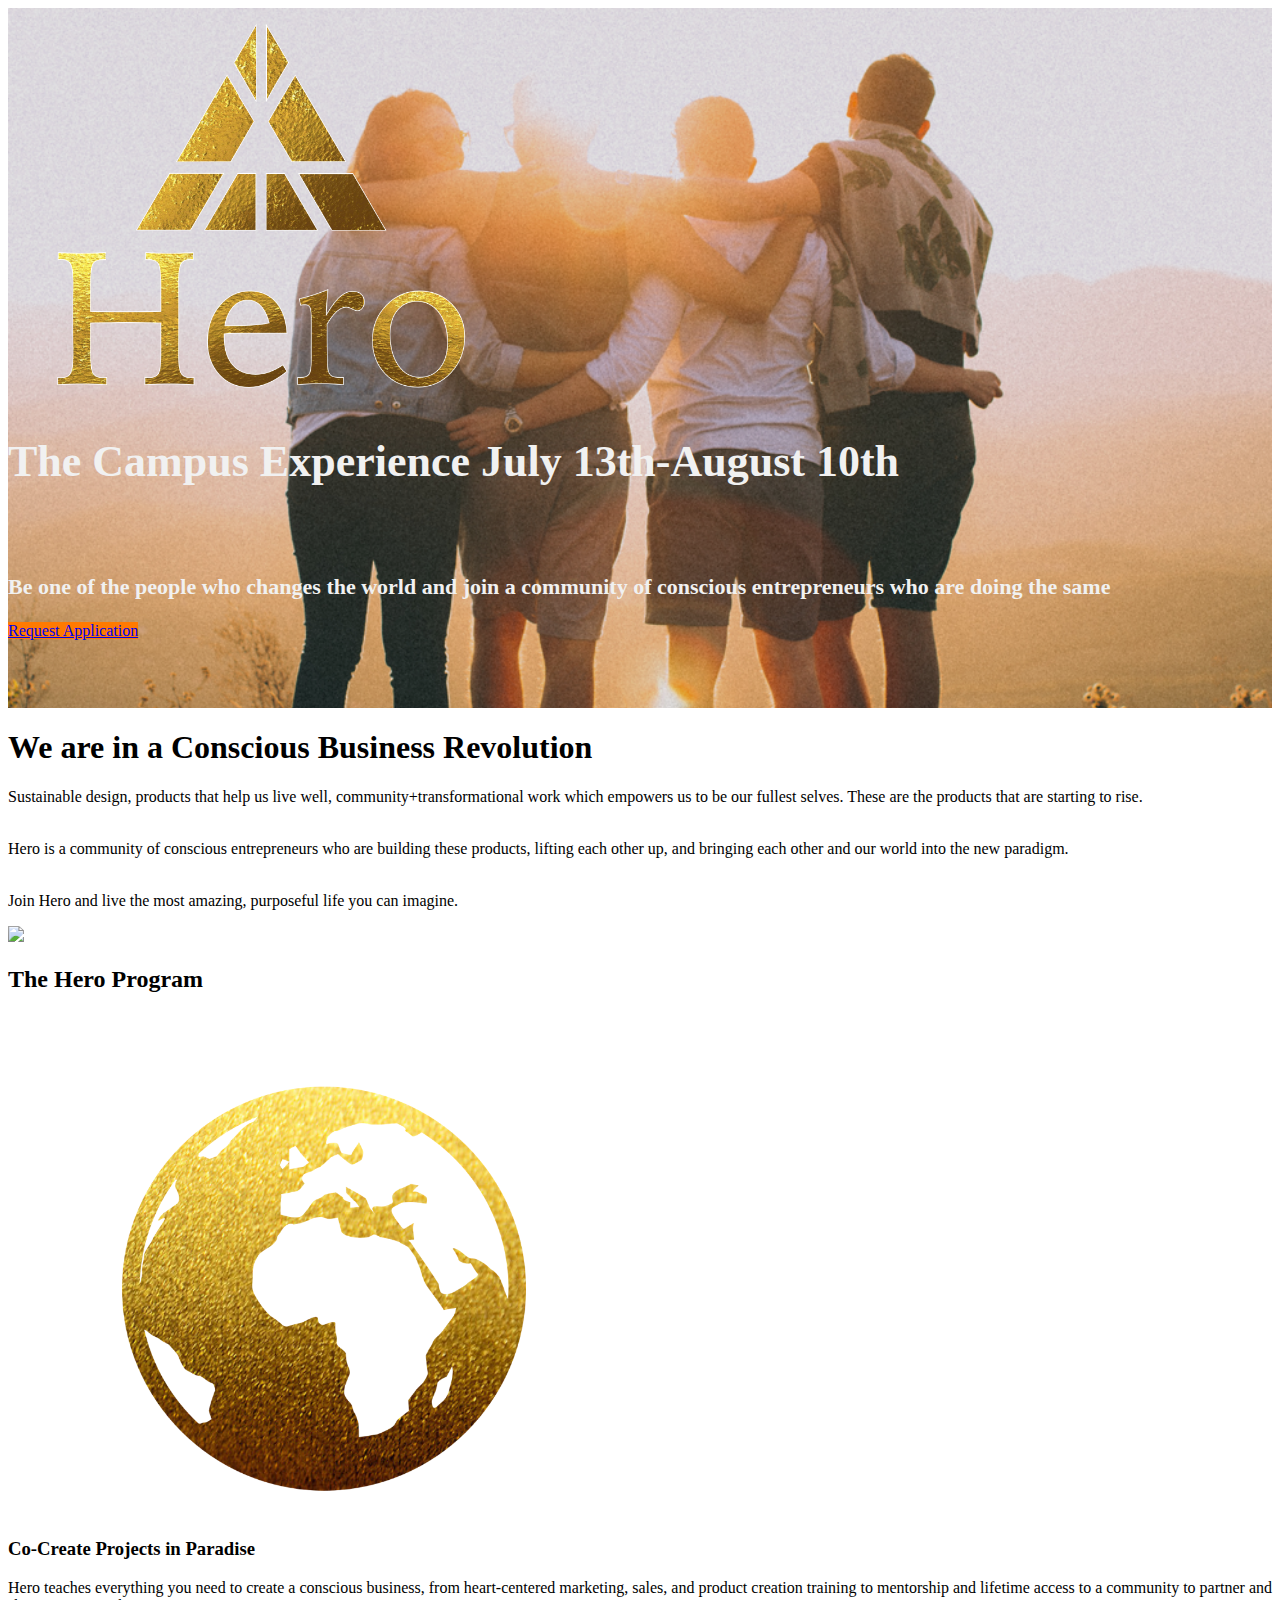
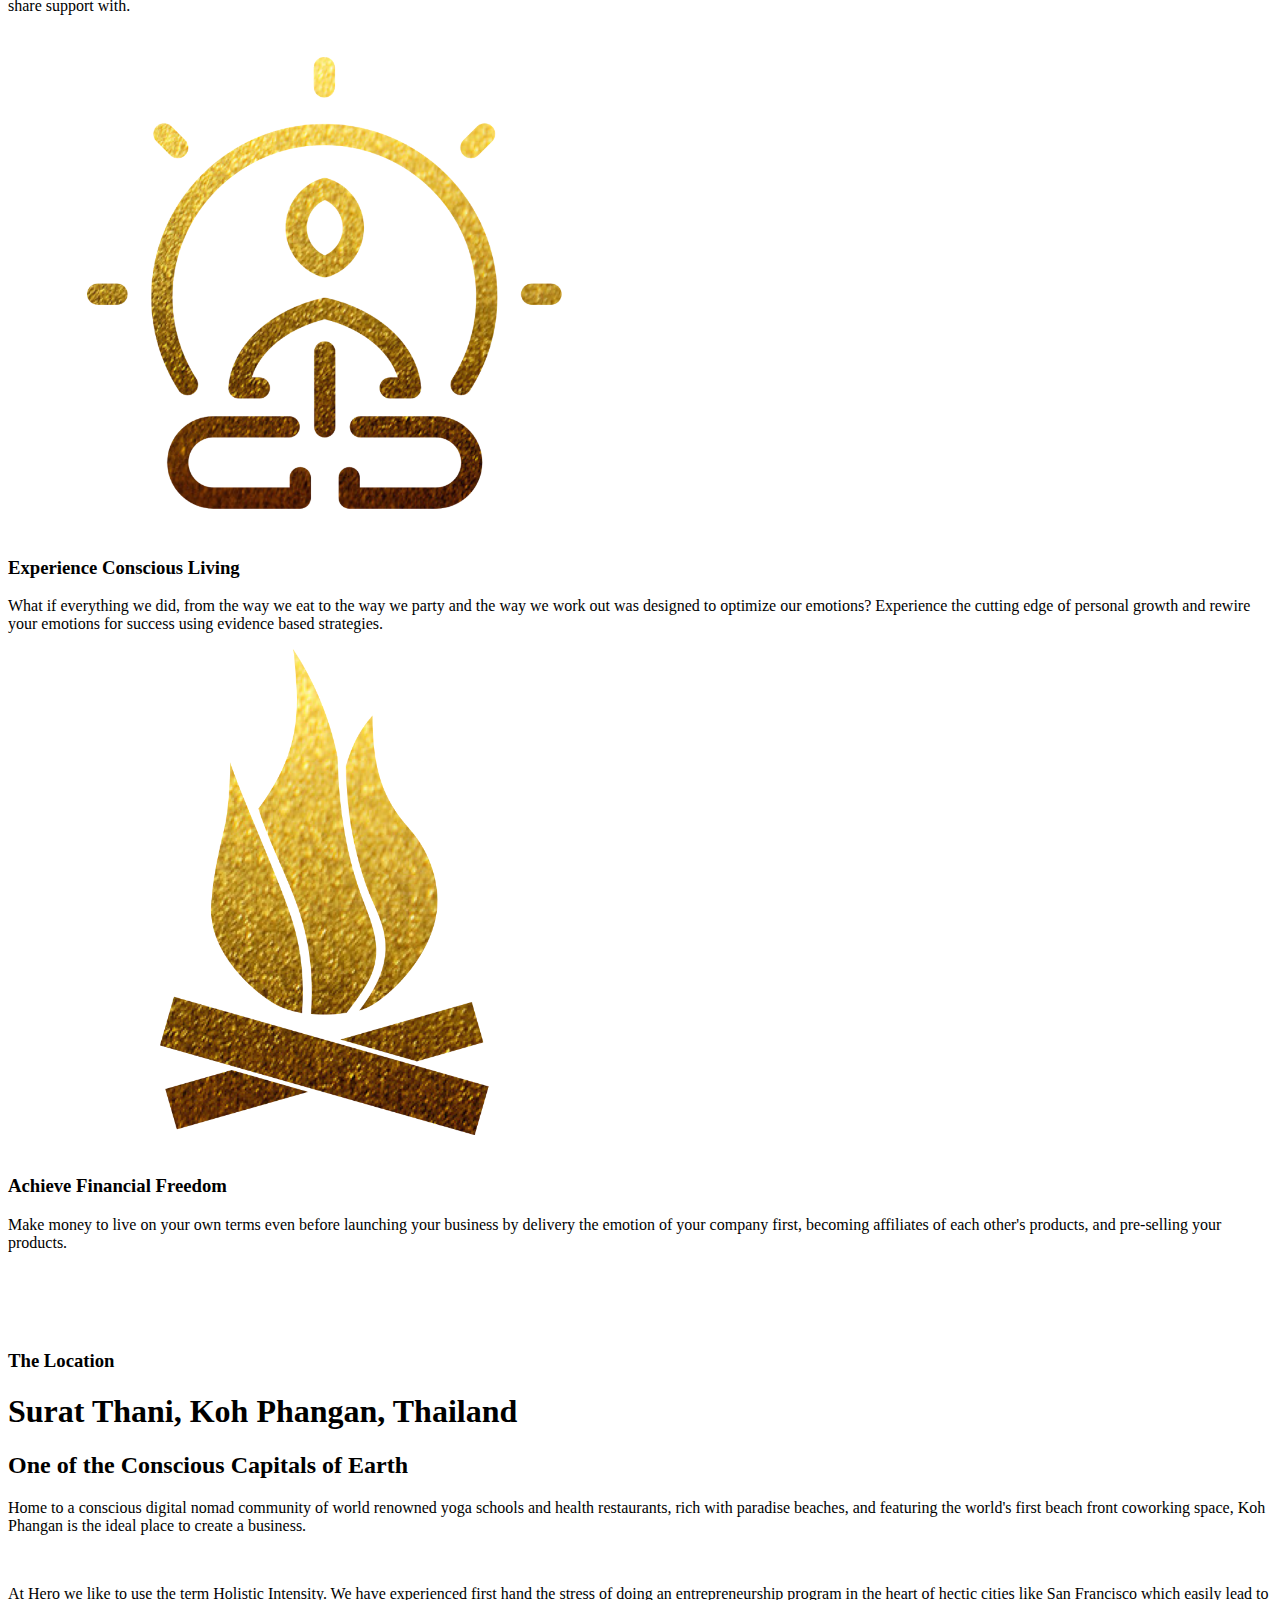
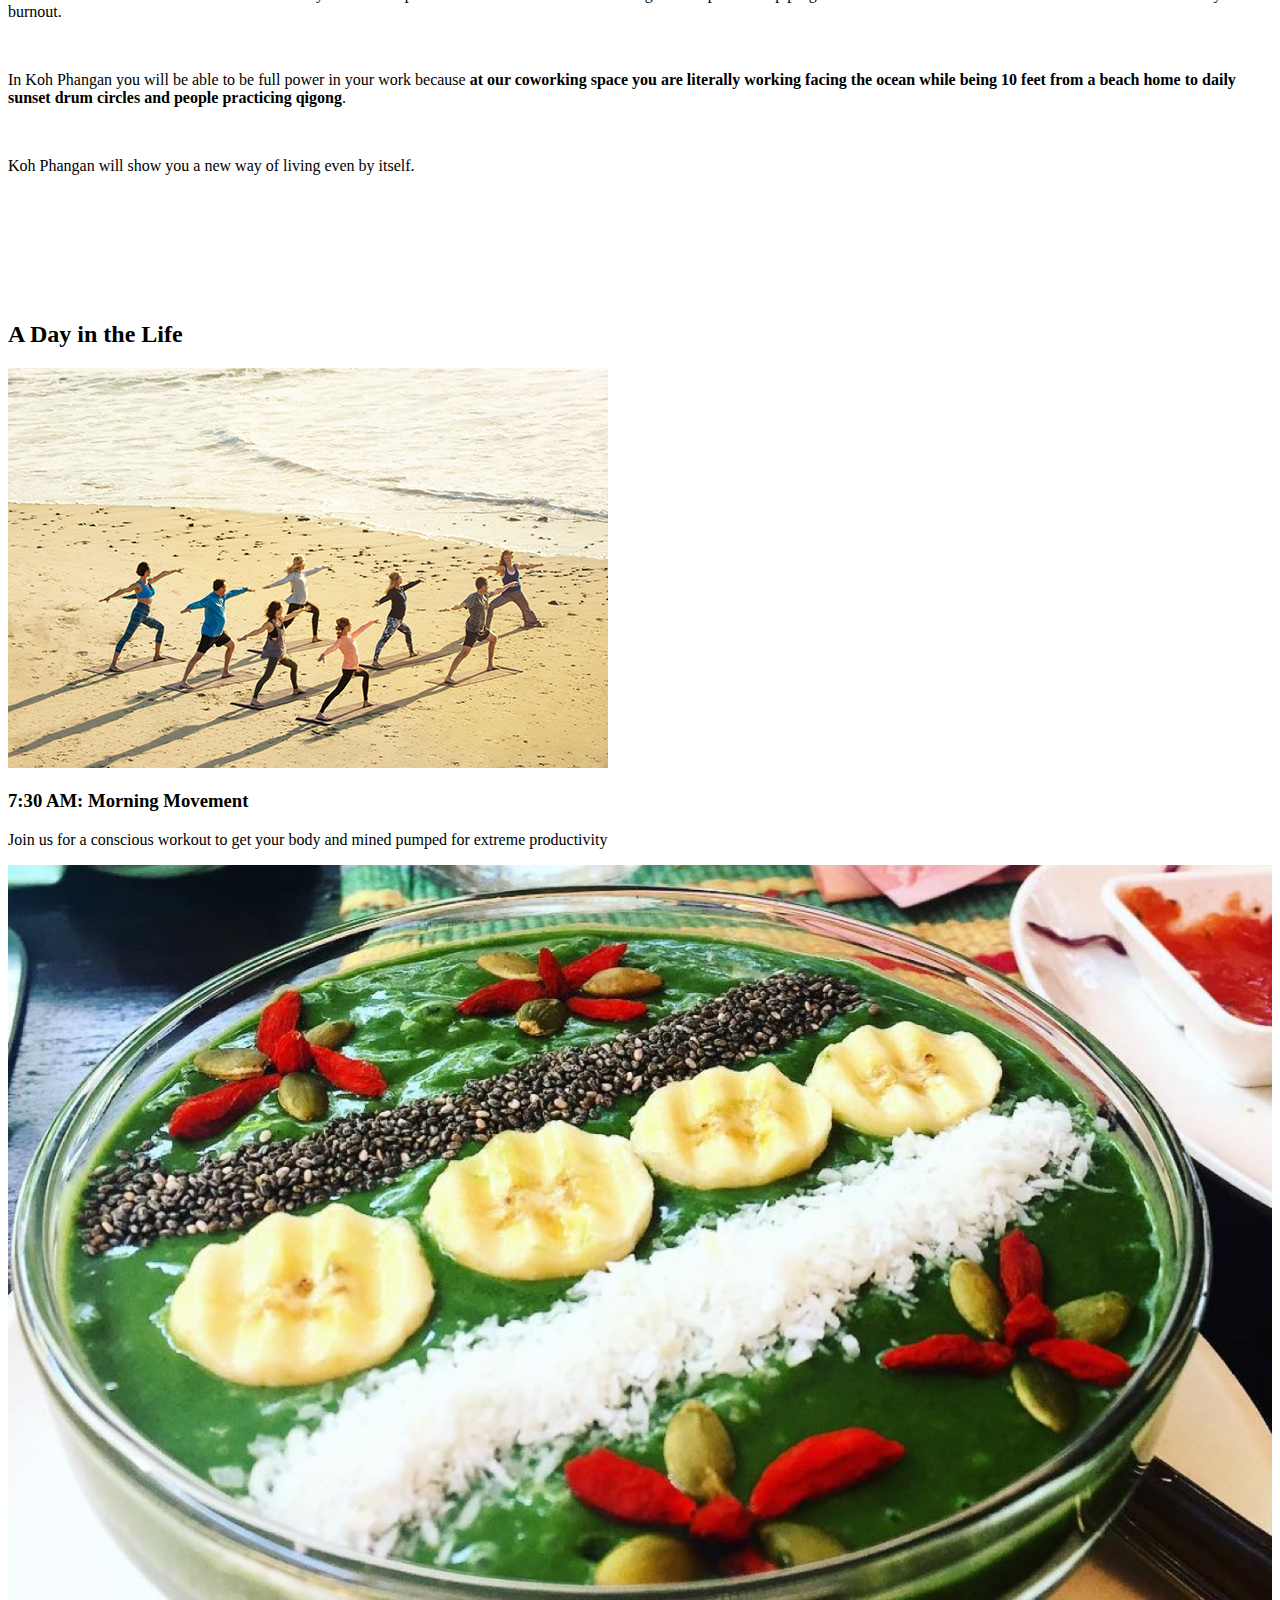
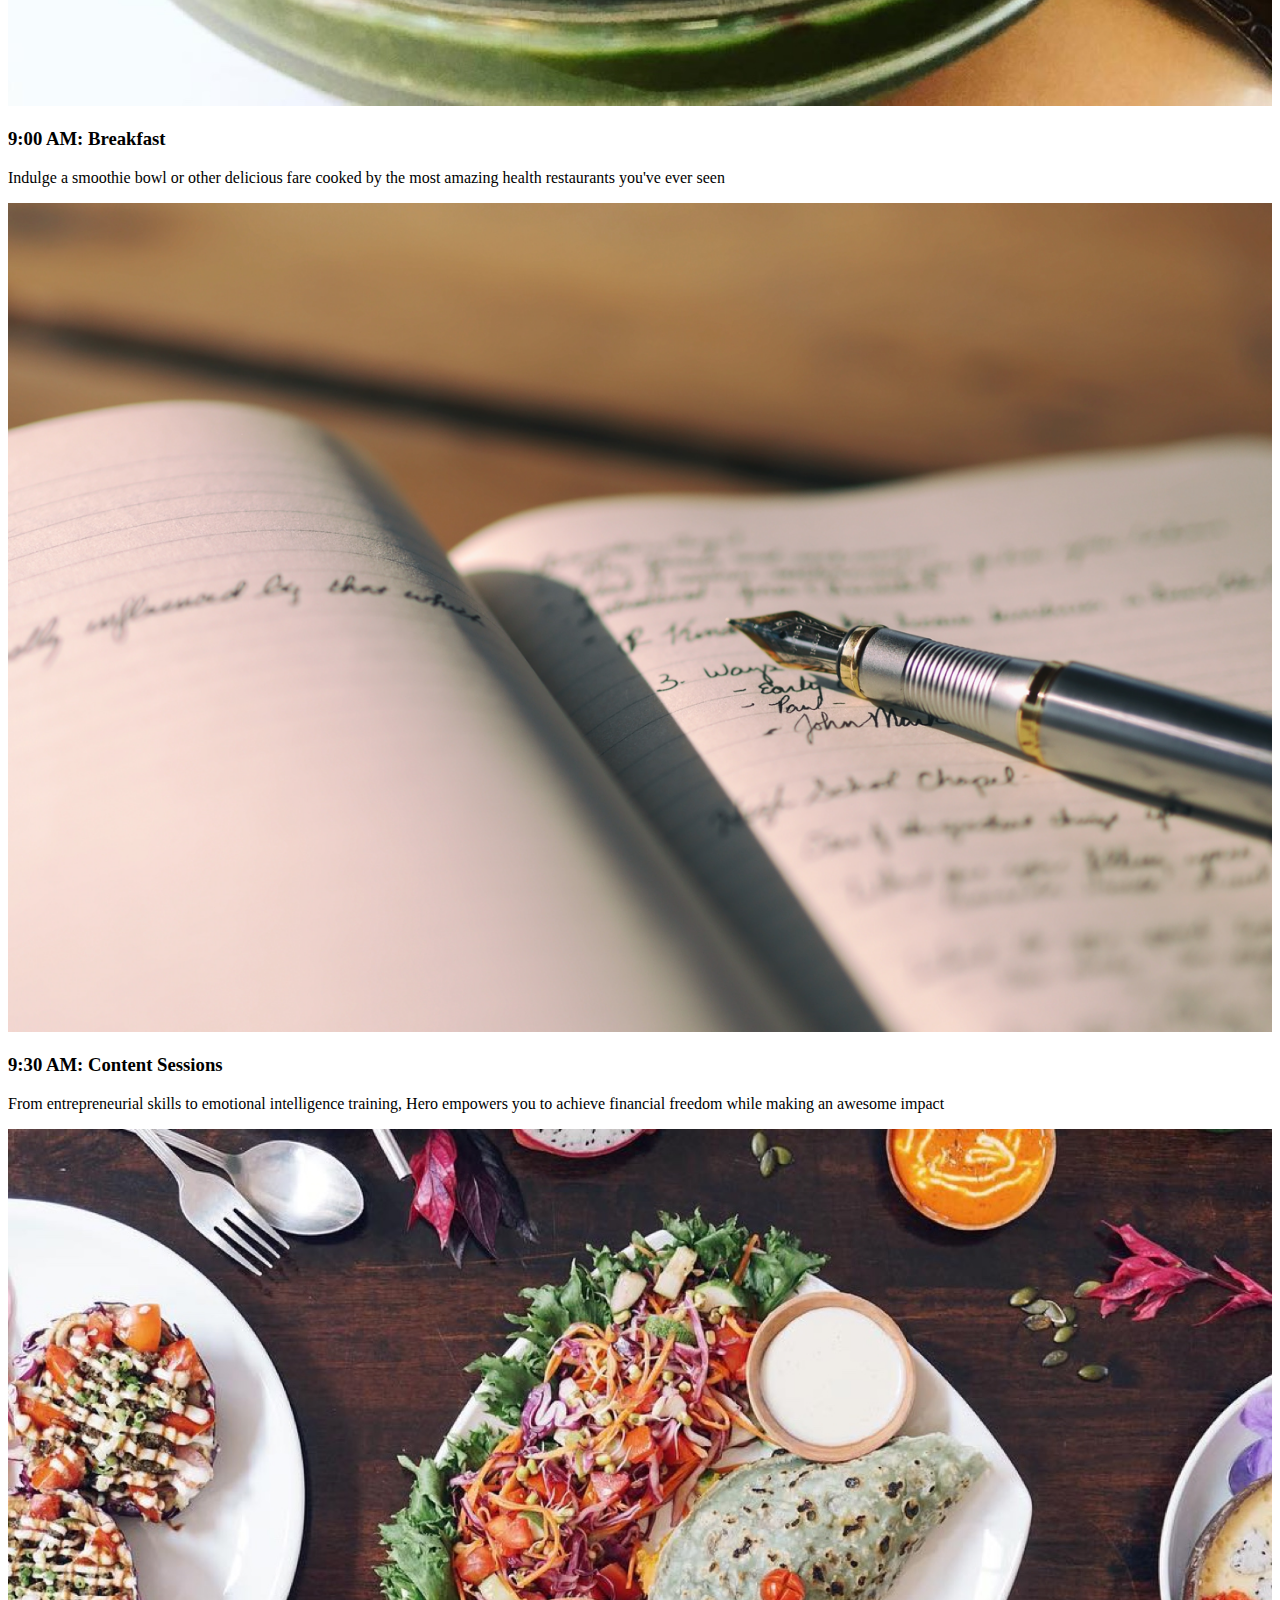
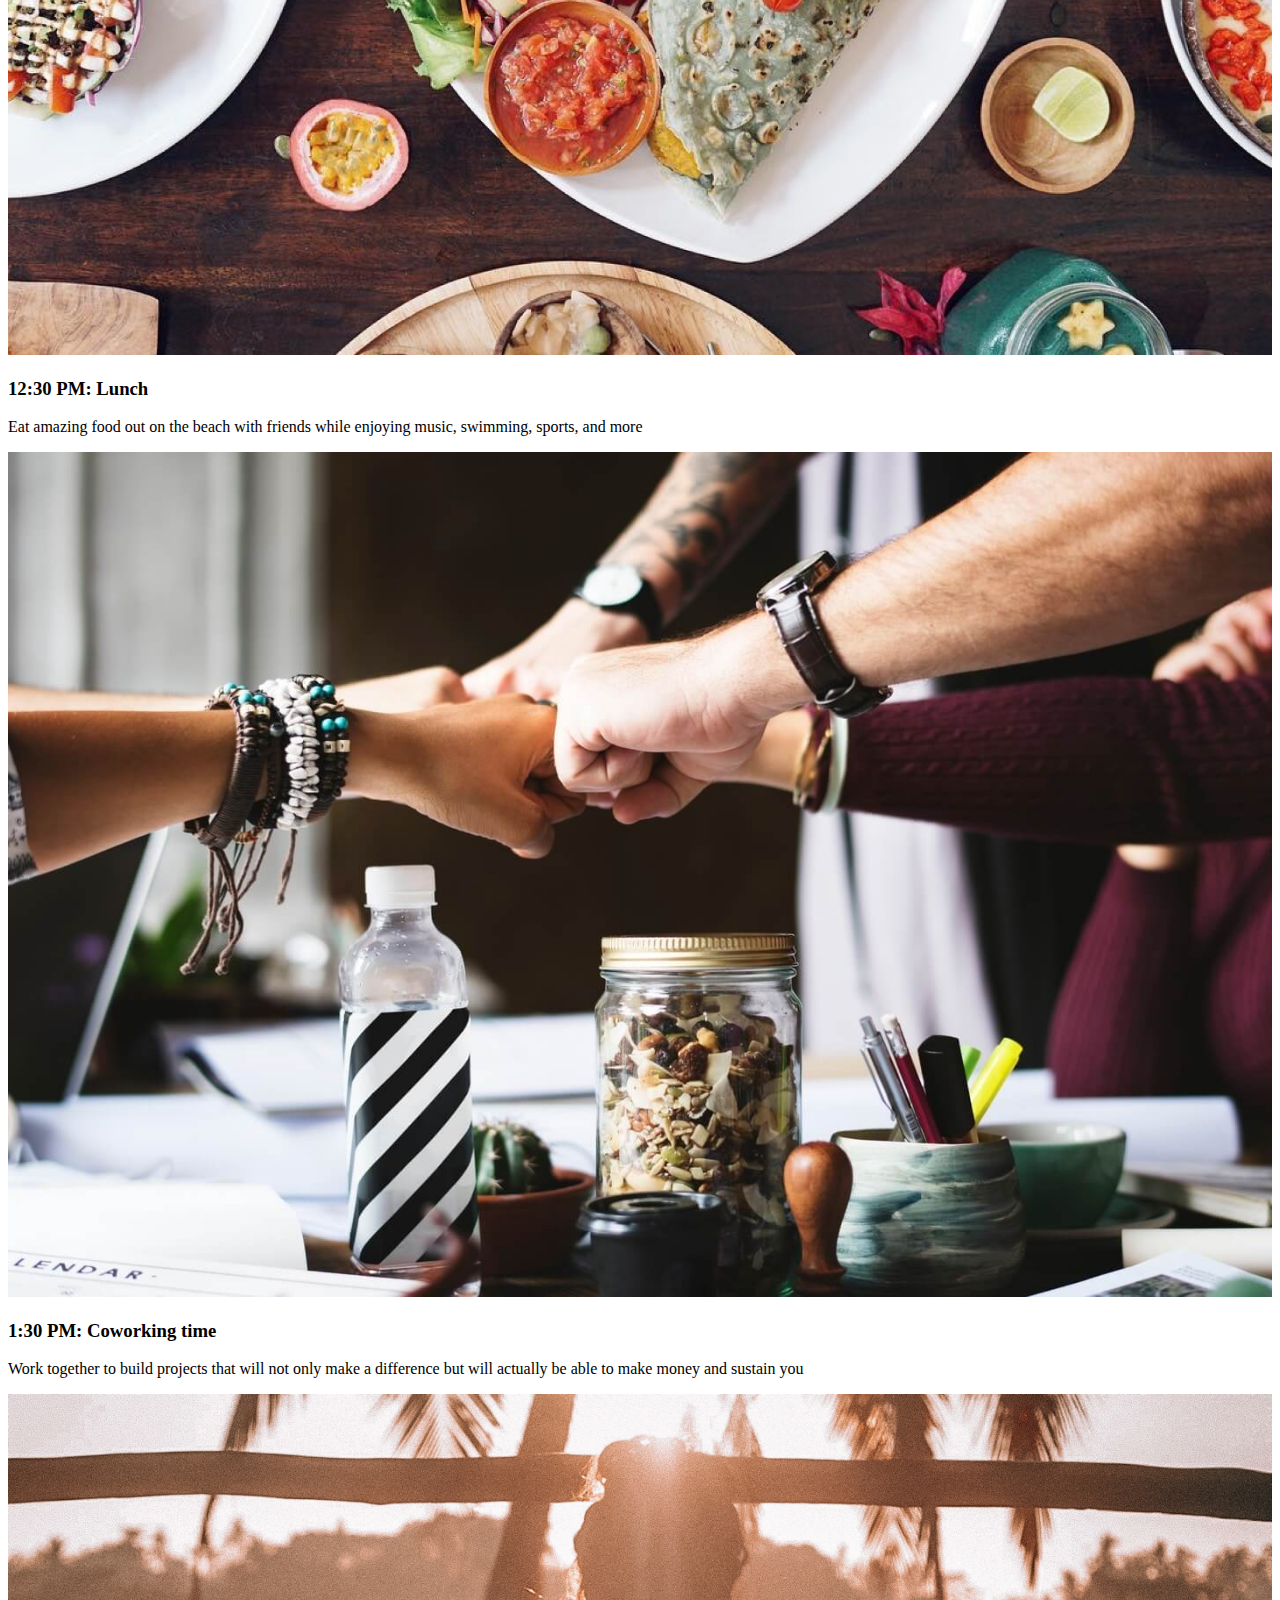
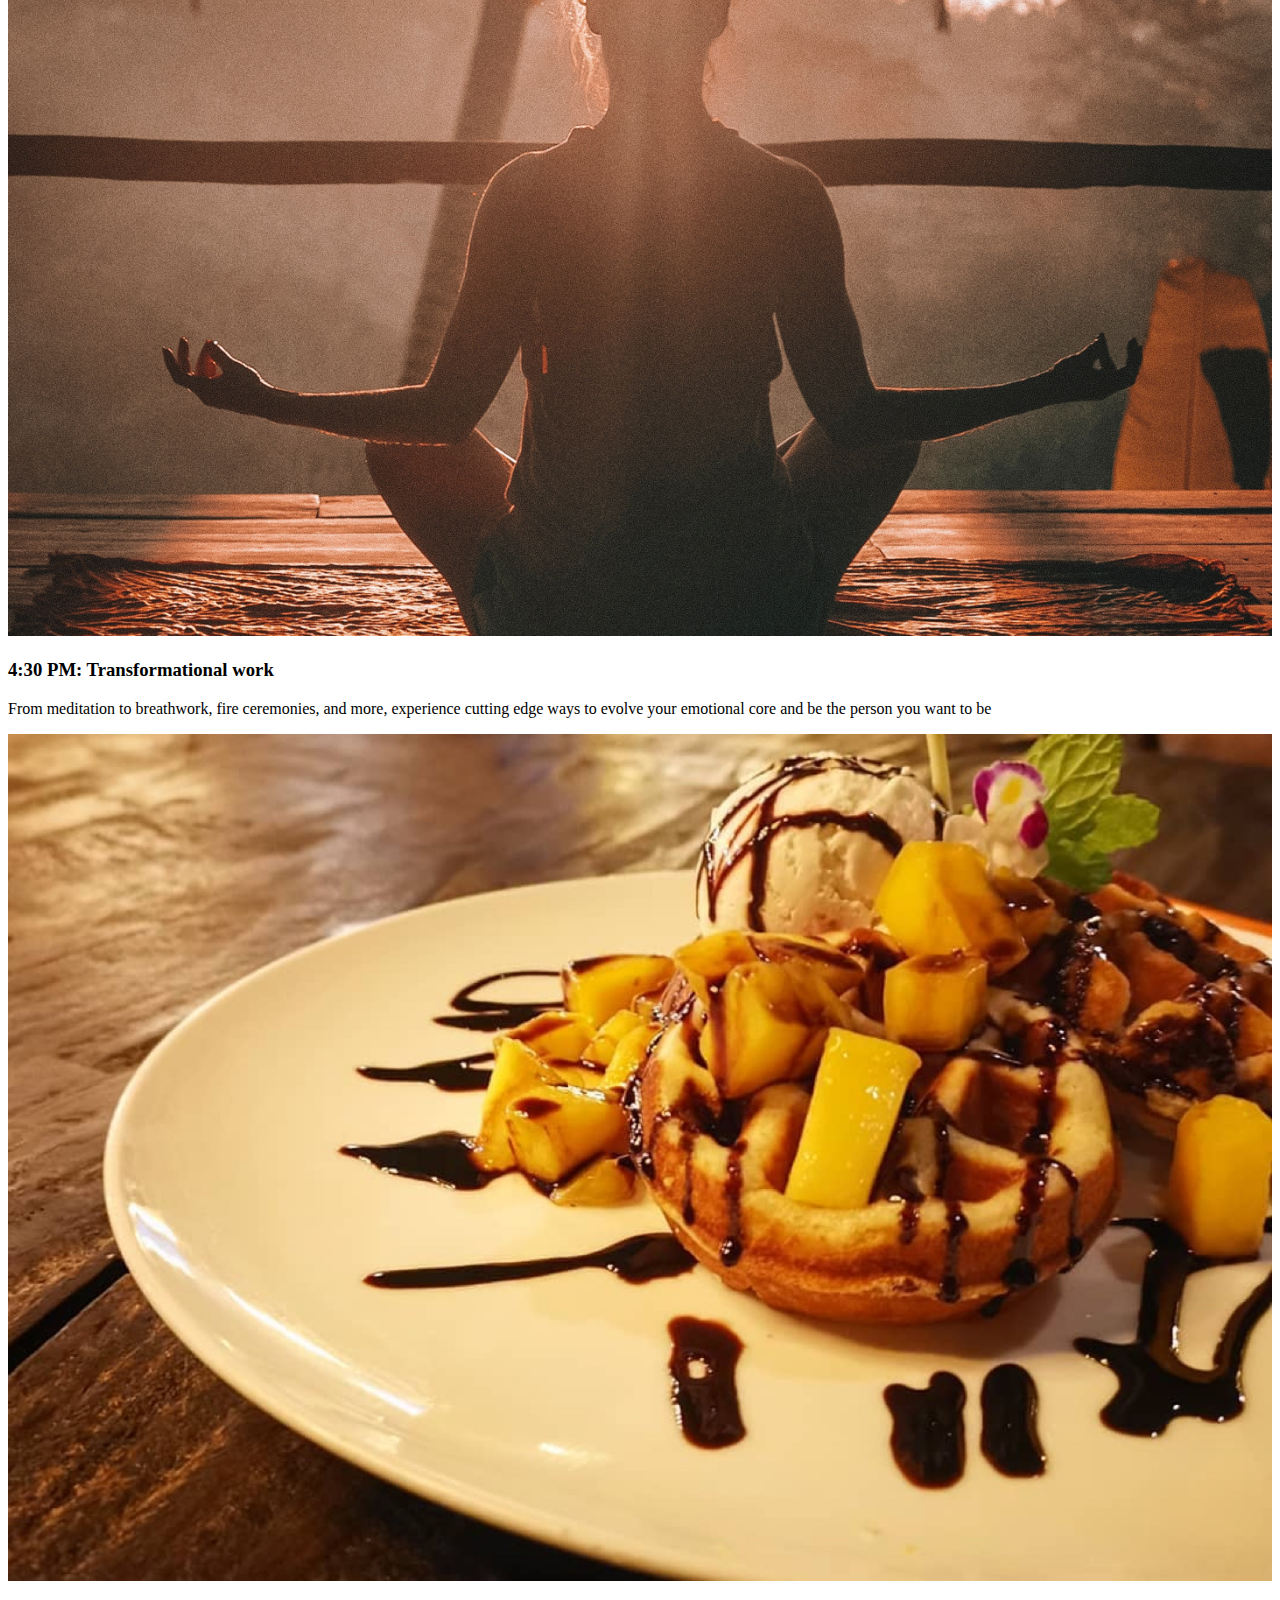
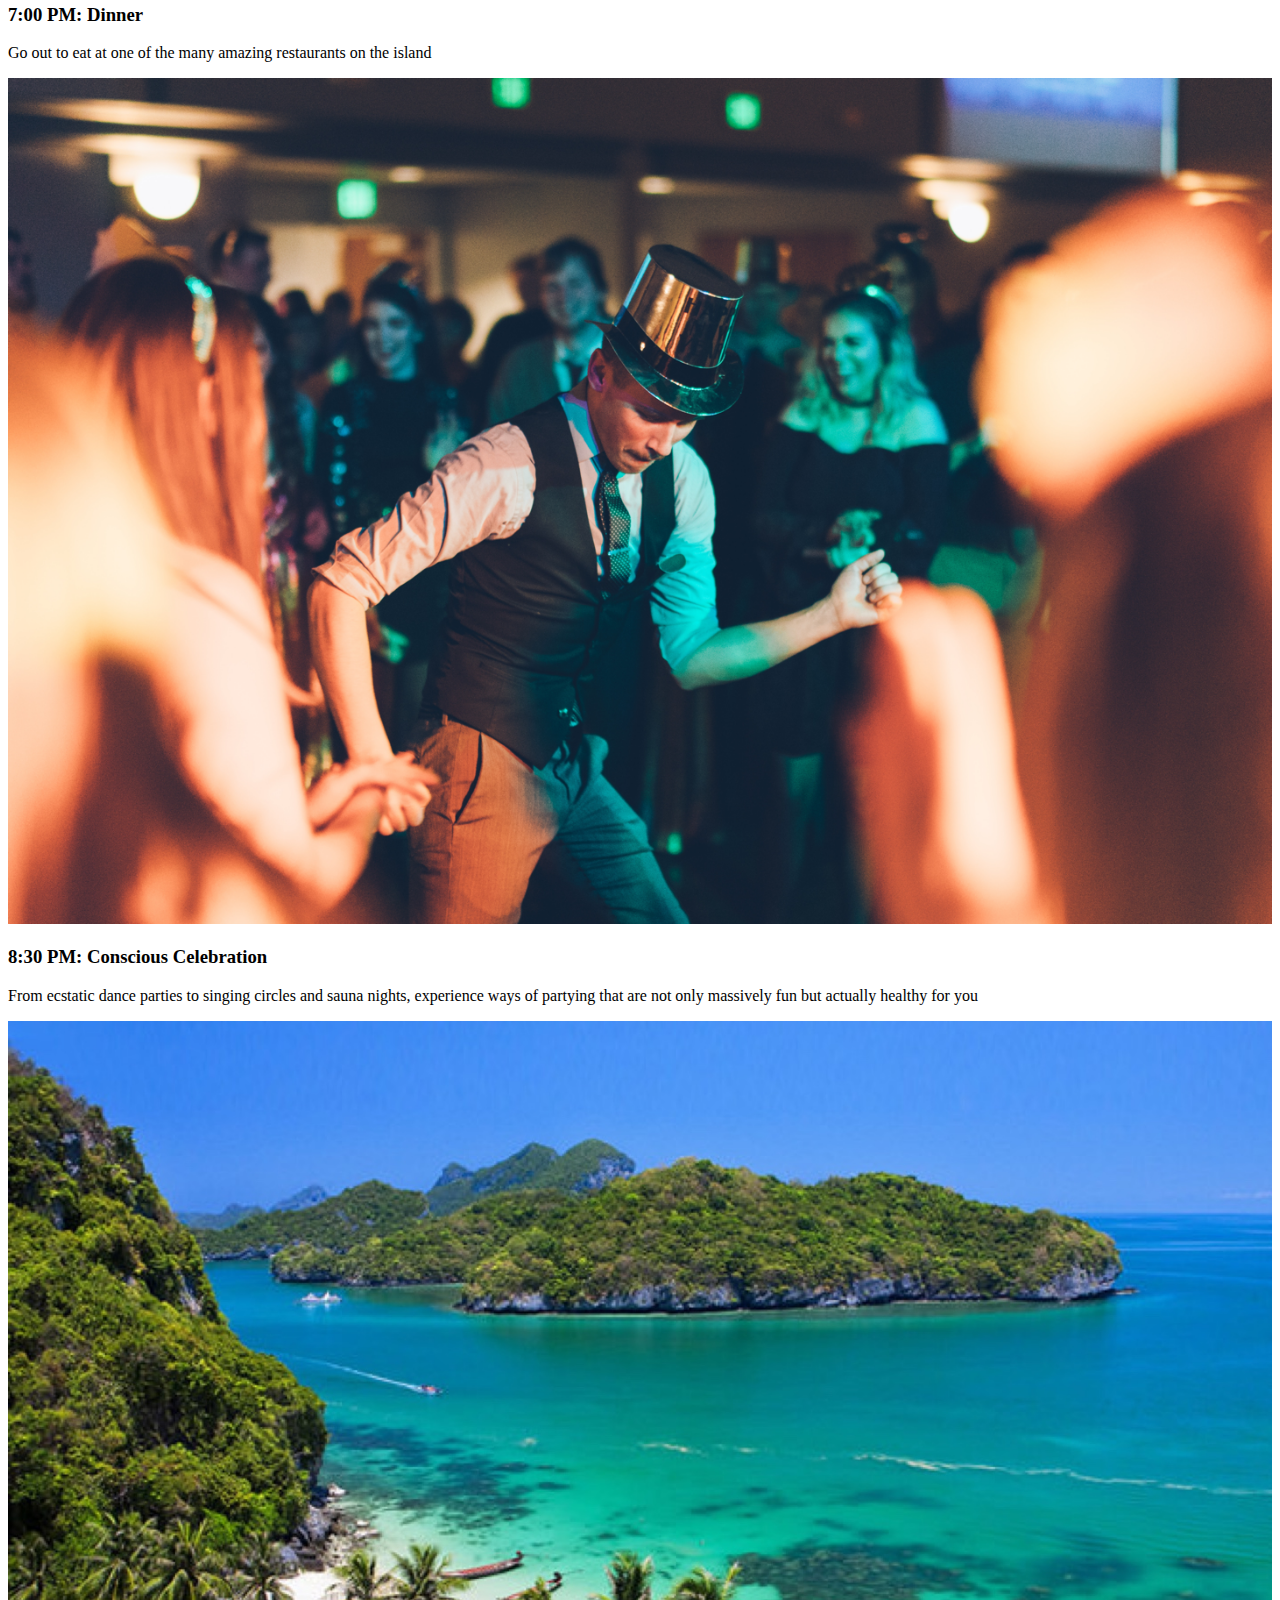
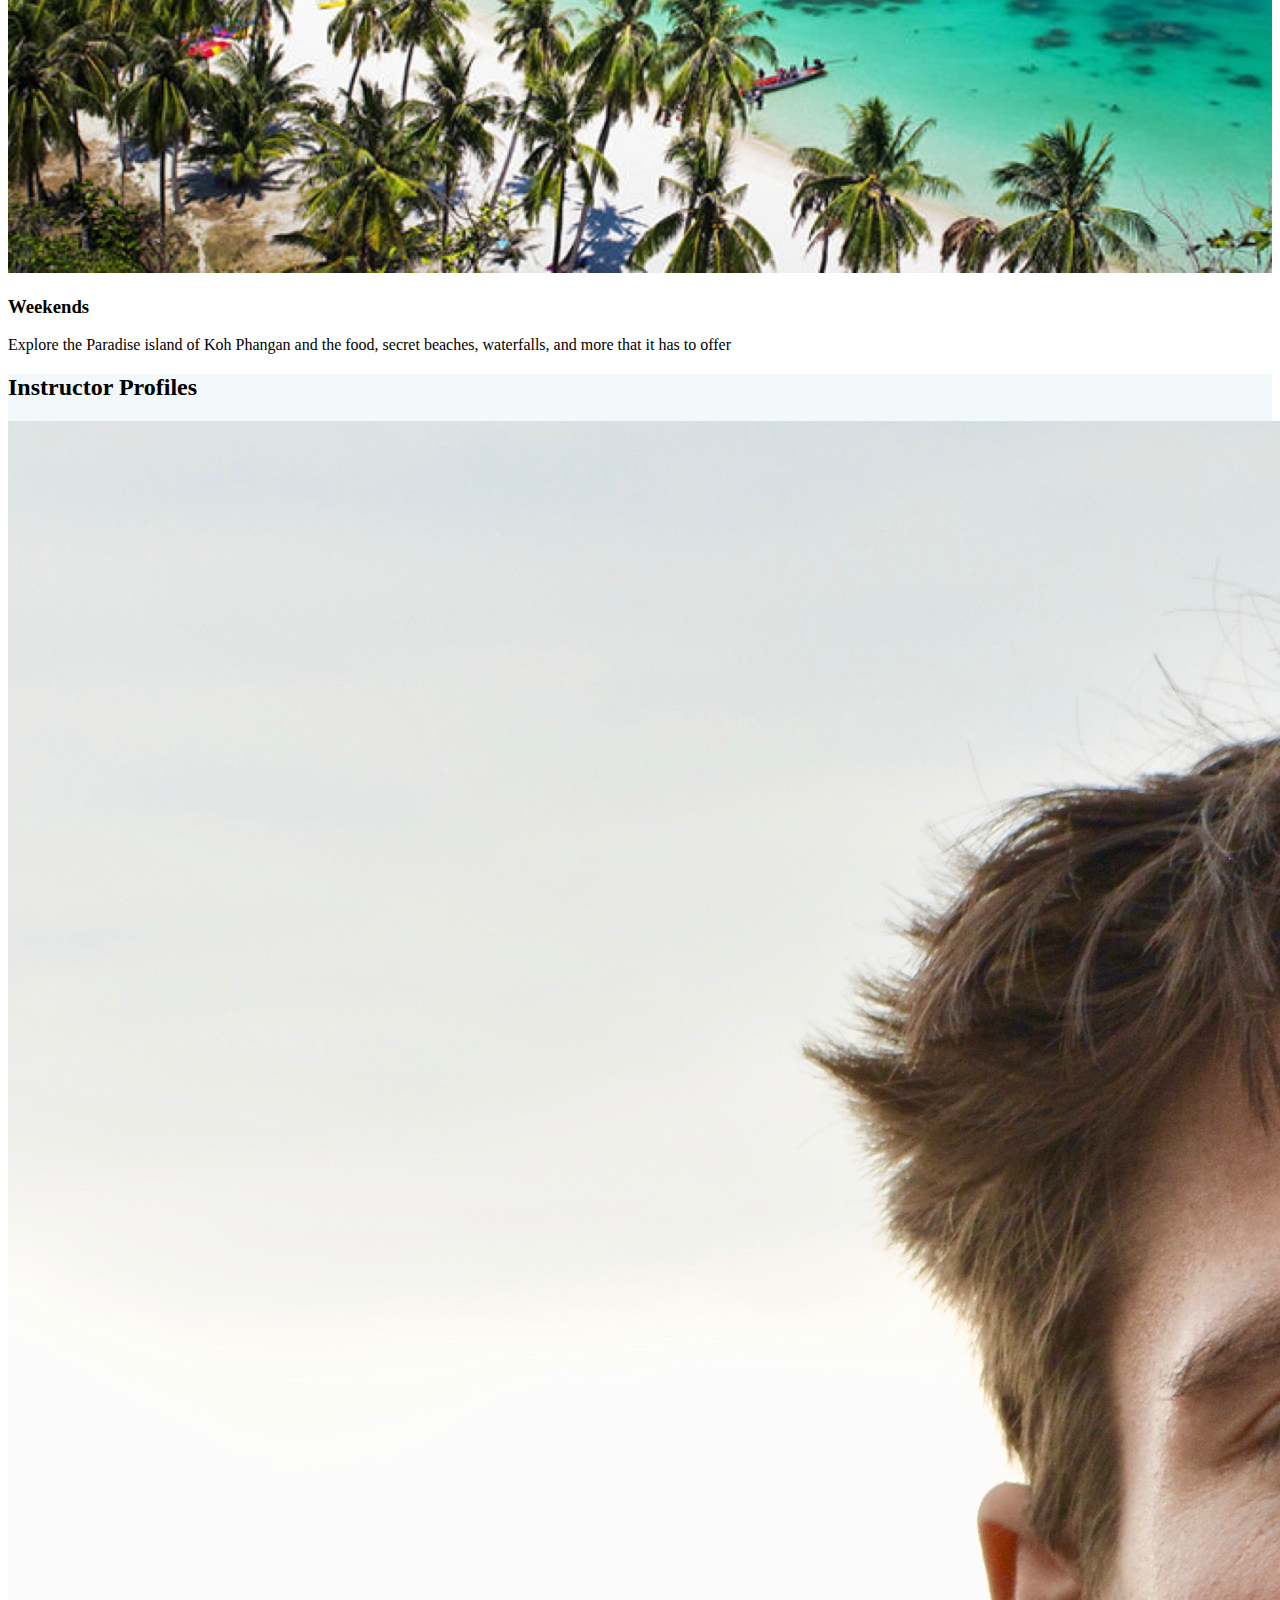
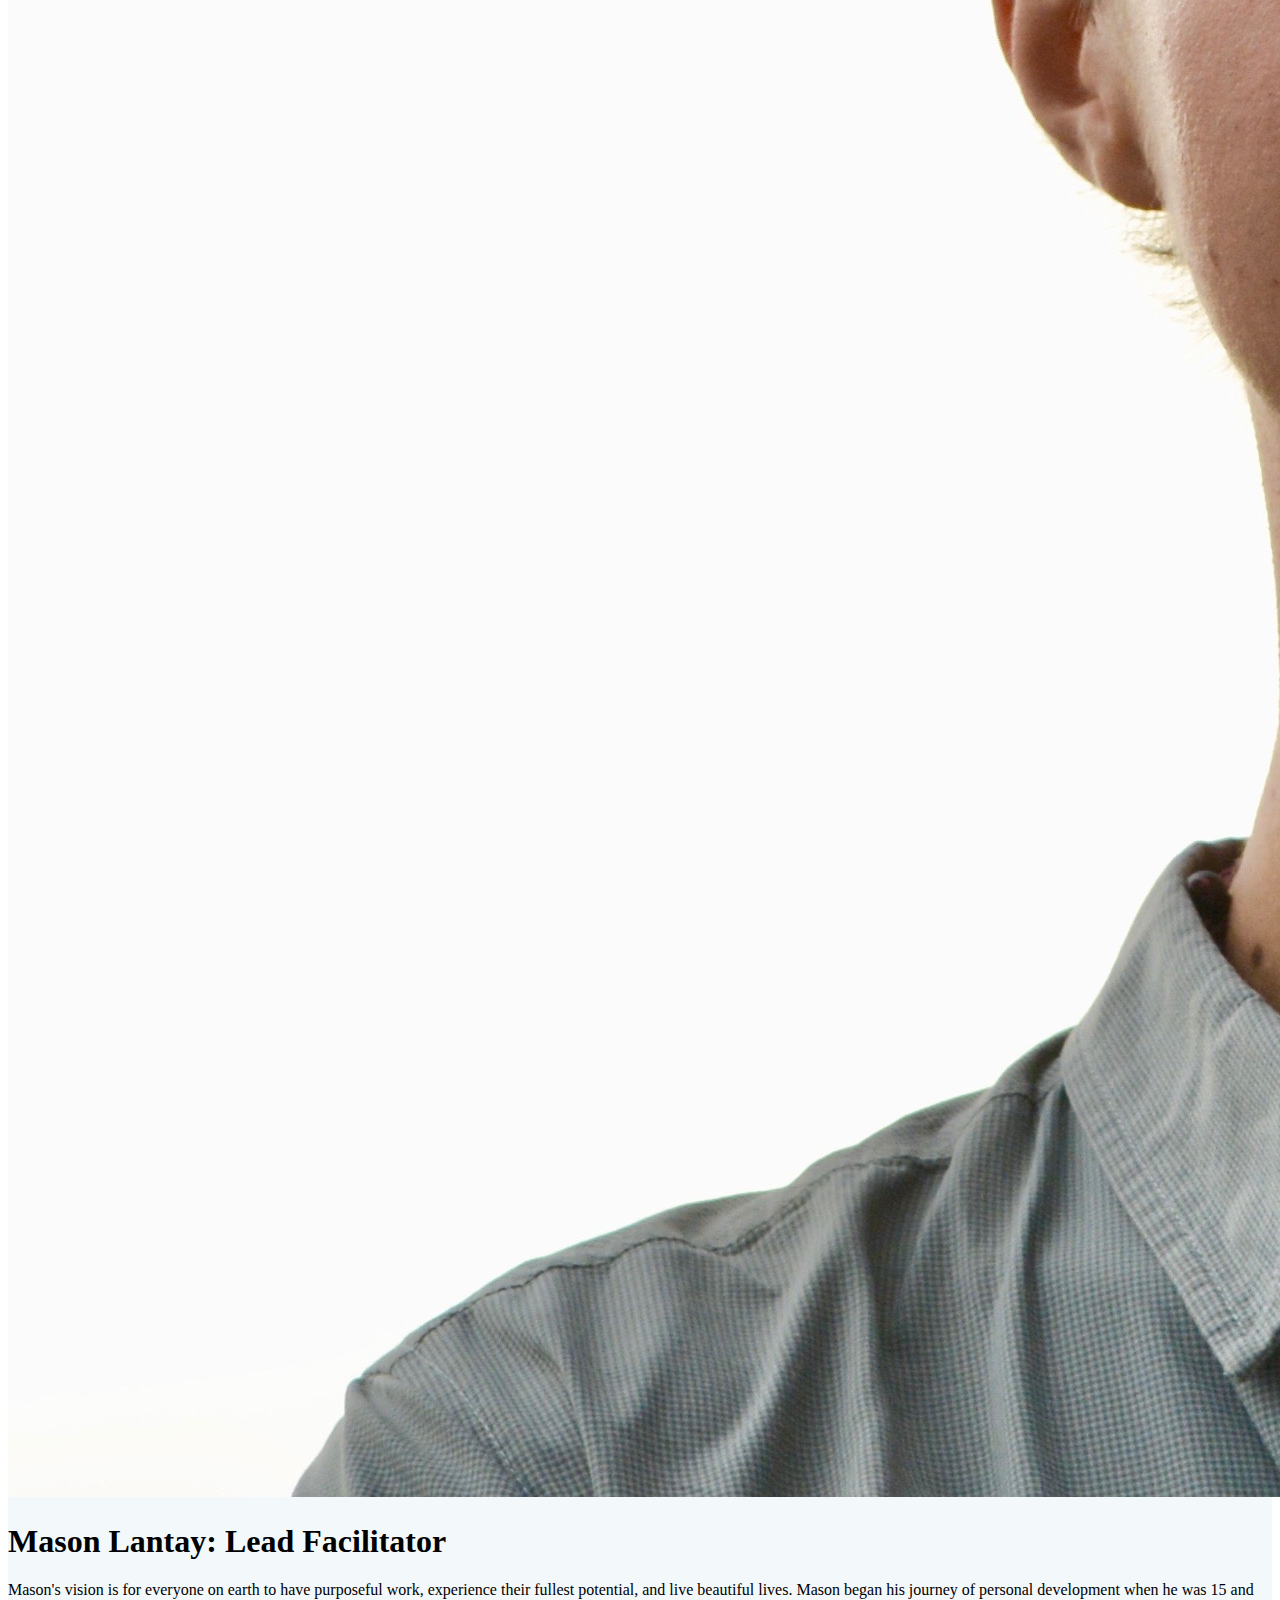
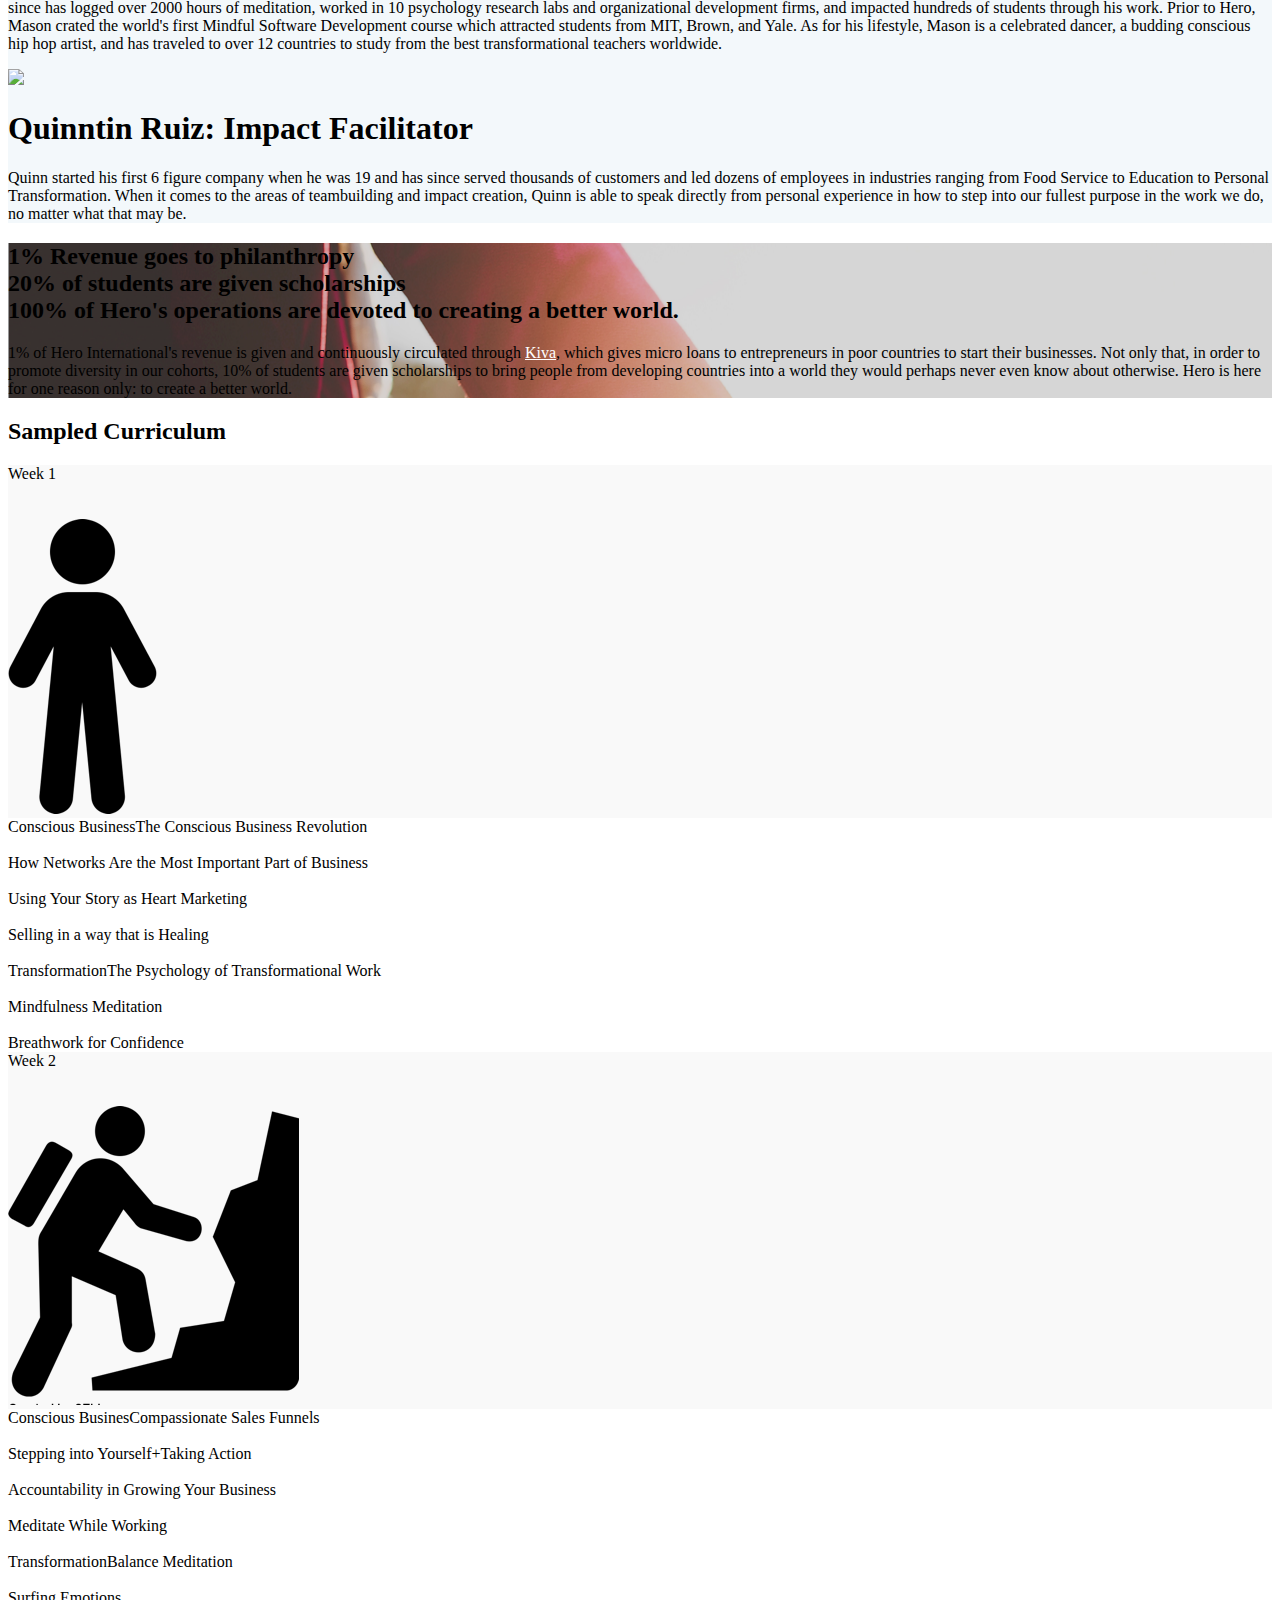
==== campus.html @ 9c6bee57 "simple homepage" ====
<!DOCTYPE html>
<html>
<head>
<title>Hero International</title>
<meta name="title" content="Hero International" />
<!-- <meta property="url" content="https://afest.com/packages/" /> -->
<!-- <meta property="og:url" content="https://afest.com/packages/" /> -->
<meta name="image" content="img/mainwithlogo.jpg" />
<meta property="og:image" content="img/mainwithlogo.jpg" />
<link rel="image_src" href="img/mainwithlogo.jpg" />
<!-- <meta property="twitter:image:src" content="img/main.jpg" />
<meta property="og:type" content="website" />
<meta content="@mindvalley" data-page-subject="true" name="twitter:site" />
<meta content="@mindvalley" data-page-sub />
<meta property="twitter:domain" content="afest.com" /> -->
<!-- <link rel="shortcut icon" type="image/x-icon" href="https://static.mindvalley.com/public/assets/2018/07/b8O9_favicon.ico"> -->
<link rel="icon" 
      type="image/png" 
      href="img/heroicongoldblack.png" />
	<meta charset="utf-8"/>
	<meta name="viewport" content="width=device-width,initial-scale=1">
	<link rel="stylesheet" type="text/css" href="https://s3.amazonaws.com/mv-sitebuilder/global/mv-style-min.css">
<!-- <link rel="stylesheet" href="https://d3q5mj1kgs3cr.cloudfront.net/packages/A-Fest.com_Packages.css"/> -->
<link rel="stylesheet" href="main.css"/>
<script type="text/javascript">
	window.heap=window.heap||[],heap.load=function(e,t){window.heap.appid=e,window.heap.config=t=t||{};var r=t.forceSSL||"https:"===document.location.protocol,a=document.createElement("script");a.type="text/javascript",a.async=!0,a.src=(r?"https:":"http:")+"//cdn.heapanalytics.com/js/heap-"+e+".js";var n=document.getElementsByTagName("script")[0];n.parentNode.insertBefore(a,n);for(var o=function(e){return function(){heap.push([e].concat(Array.prototype.slice.call(arguments,0)))}},p=["addEventProperties","addUserProperties","clearEventProperties","identify","resetIdentity","removeEventProperty","setEventProperties","track","unsetEventProperty"],c=0;c<p.length;c++)heap[p[c]]=o(p[c])};
		heap.load("1946292396");
</script>

<!-- start Mixpanel -->
<script type="text/javascript">(function(e,a){if(!a.__SV){var b=window;try{var c,l,i,j=b.location,g=j.hash;c=function(a,b){return(l=a.match(RegExp(b+"=([^&]*)")))?l[1]:null};g&&c(g,"state")&&(i=JSON.parse(decodeURIComponent(c(g,"state"))),"mpeditor"===i.action&&(b.sessionStorage.setItem("_mpcehash",g),history.replaceState(i.desiredHash||"",e.title,j.pathname+j.search)))}catch(m){}var k,h;window.mixpanel=a;a._i=[];a.init=function(b,c,f){function e(b,a){var c=a.split(".");2==c.length&&(b=b[c[0]],a=c[1]);b[a]=function(){b.push([a].concat(Array.prototype.slice.call(arguments,
0)))}}var d=a;"undefined"!==typeof f?d=a[f]=[]:f="mixpanel";d.people=d.people||[];d.toString=function(b){var a="mixpanel";"mixpanel"!==f&&(a+="."+f);b||(a+=" (stub)");return a};d.people.toString=function(){return d.toString(1)+".people (stub)"};k="disable time_event track track_pageview track_links track_forms register register_once alias unregister identify name_tag set_config reset opt_in_tracking opt_out_tracking has_opted_in_tracking has_opted_out_tracking clear_opt_in_out_tracking people.set people.set_once people.unset people.increment people.append people.union people.track_charge people.clear_charges people.delete_user".split(" ");
for(h=0;h<k.length;h++)e(d,k[h]);a._i.push([b,c,f])};a.__SV=1.2;b=e.createElement("script");b.type="text/javascript";b.async=!0;b.src="undefined"!==typeof MIXPANEL_CUSTOM_LIB_URL?MIXPANEL_CUSTOM_LIB_URL:"file:"===e.location.protocol&&"//cdn4.mxpnl.com/libs/mixpanel-2-latest.min.js".match(/^\/\//)?"https://cdn4.mxpnl.com/libs/mixpanel-2-latest.min.js":"//cdn4.mxpnl.com/libs/mixpanel-2-latest.min.js";c=e.getElementsByTagName("script")[0];c.parentNode.insertBefore(b,c)}})(document,window.mixpanel||[]);
mixpanel.init("f190e0a3abb2f2ba2e9346cc30983571");</script>
<!-- end Mixpanel -->

<!-- start of full story -->
<script>
	window['_fs_debug'] = false;
	window['_fs_host'] = 'fullstory.com';
	window['_fs_org'] = 'F5PXY';
	window['_fs_namespace'] = 'FS';
	(function(m,n,e,t,l,o,g,y){
			if (e in m) {if(m.console && m.console.log) { m.console.log('FullStory namespace conflict. Please set window["_fs_namespace"].');} return;}
			g=m[e]=function(a,b){g.q?g.q.push([a,b]):g._api(a,b);};g.q=[];
			o=n.createElement(t);o.async=1;o.src='https://'+_fs_host+'/s/fs.js';
			y=n.getElementsByTagName(t)[0];y.parentNode.insertBefore(o,y);
			g.identify=function(i,v){g(l,{uid:i});if(v)g(l,v)};g.setUserVars=function(v){g(l,v)};g.event=function(i,v){g('event',{n:i,p:v})};
			g.shutdown=function(){g("rec",!1)};g.restart=function(){g("rec",!0)};
			g.consent=function(a){g("consent",!arguments.length||a)};
			g.identifyAccount=function(i,v){o='account';v=v||{};v.acctId=i;g(o,v)};
			g.clearUserCookie=function(){};
	})(window,document,window['_fs_namespace'],'script','user');
	</script>
<!-- end of full story -->

    </head> 
<body>
	  <!-- Start � Header + Herobanner Desktop (Looping Vid) -->
		  <!-- Start � Header + Herobanner Desktop (Looping Vid) -->
		<!-- Start � Header + Herobanner Desktop (Looping Vid) -->
		<section class="video-bg-wrapper">

			<video autoplay muted loop class="overview-video-bg" poster="img/main.png">
				<!-- <source src="/assets/video-loop.mp4" type="video/mp4"> -->
			</video>
	
			<div class="herobanner-overview-overlay">
	
				<div class="header_group text-left md:text-center fixed md:relative z-50 shadow-md md:shadow-none -mt-4 md:mt-0">
					<div class="w-screen mx-auto bg-white md:bg-transparent md:pb-0">
						<!-- <div class="flex justify-between items-center py-3 text-center border-bottom">
							<div class="menuToggle block px-4 md:hidden w-1/3 text-left">
								<img src="">
							</div>
							<div class="md:hidden w-1/3">
								<img src="" class="inline-block mx-auto md:hidden" />
							</div>
							<div class="px-4 md:hidden w-1/3">
								&nbsp;
							</div>
						 </div> --> 
	
	
	<!-- NOTE: here is where to add the nav bar -->
	
						 <!-- mindvalley's top bar, recommend making it so it smoothe scrolls to parts of the website eventually
	
						<div class="mx-auto items-center mv_navblock hidden md:block accordian md:px-0">
							<nav class="white">
								<a class="block text-black md:inline-block md:text-white item px-4 border-bottom md:py-0 py-2 mt-2 md:mt-0" href="">Start here</a>
	
								<div class="block text-black md:inline-block md:text-white dropdown-menu accordian-item md:py-0 py-2 px-4 border-bottom">
									<a class="text-black md:text-white item trigger" href="#">Programs</a>
								</div>
	
								<div class="block text-black md:inline-block md:text-white dropdown-menu accordian-item md:py-0 py-2 px-4 border-bottom">
									<a class="text-black md:text-white item trigger" href="#">Events</a>
									<div class="dropdown-items md:absolute relative transitions pt-2 m-0 target">
										<div class="rounded bg-white text-left rounded md:py-4 px-4">
											<a class="block text-black item py-2 text-normal" href="https://www.mindvalley.com/events">Event Calendar</a>
											<a class="block text-black item py-2 text-normal" href="https://www.afest.com/">Mindvalley A-Fest</a>
											<a class="block text-black item py-2 text-normal" href="https://www.mindvalley.com/u">Mindvalley U</a>
											<a class="block text-black item py-2 text-normal" href="https://www.mindvalley.com/reunion">Mindvalley Reunion</a>
											<a class="block text-black item py-2 text-normal" href="https://www.mindvalley.com/be">Meetups</a>
										</div>
									</div>
								</div>
	
								<div class="block text-black md:inline-block md:text-white dropdown-menu accordian-item md:py-0 py-2 px-4 border-bottom">
									<a class="text-black md:text-white item trigger" href="#">About</a>
									<div class="dropdown-items md:absolute relative transitions pt-2 m-0 target">
										<div class="rounded bg-white text-left rounded md:py-4 px-4">
											<a class="block text-black item py-2 text-normal" href="https://www.mindvalley.com/about">Our Mission</a>
											<a class="block text-black item py-2 text-normal" href="https://www.mindvalley.com/about/team">The Team</a>
											<a class="block text-black item py-2 text-normal" href="https://www.mindvalley.com/press">Press</a>
											<a class="block text-black item py-2 text-normal" href="https://www.trustpilot.com/review/www.mindvalley.com">Reviews</a>
											<a class="block text-black item py-2 text-normal" href="https://careers.mindvalley.com/">Careers</a>
										</div>
									</div>
								</div>
	
								<div class="block text-black md:inline-block md:text-white dropdown-menu accordian-item md:py-0 py-2 px-4 border-bottom">
									<a class="text-black md:text-white item trigger" href="#">Contact</a>
								 
								</div>
	
								<a class="rounded-lg border-white border border-solid pt-2 pb-4 md:pb-2 md:px-4 block text-black md:inline-block md:text-white item px-4"
									href="https://home.mindvalley.com">Login</a>
							</nav>
						</div> -->
	
						<!-- NOTE: here is where to end the navbar -->
	
					</div>
				</div>
	
				<div class="container mx-auto">
					<div class="mt-4 w-3/5 mx-auto py-12 text-center">
					<!-- <div class="transparent-box"> -->
						<img class="main-logo" src="img/herologofull.png"  alt="">
					<!-- </div> -->
					<!-- <h1 class="text-white font-gilroy-bold text-4xl lg:text-5xl mt-8">Hero</h1> -->
						<h1 class="example text-white font-gilroy-bold text-4xl lg:text-5xl mt-8 anglecia" style="font-size:44px; margin-top: 0px"> The Campus Experience July 13th-August 10th<br>
							
							
						</h1>
						<br>
						<br>
						<h3 class="ambition text-white font-gilroy-medium text-xl mt-3"style="font-size:22px">Be one of the people who changes the world and join a community of conscious entrepreneurs who are doing the same
	
	
						</h3>
						<a href="https://docs.google.com/forms/d/e/1FAIpQLScW9R1Ejkpg0jLNnRJv7IeRjX2xAjnDIhn0_z6m17NRievayw/viewform?usp=sf_link" class="mv-button-blue text-center mx-auto mt-8 lg:mb-10" target="blank">Request Application</a>
					</div>
				</div>
			</div>
	
		</section>
	
			<div class="container md:flex mx-auto py-2 md:py-12 px-4 md:px-0">
				<div class="w-full md:w-1/2 text-left">
					<div class="">
						<div class="md:w-full md:pr-10">
							<!-- <h3 class="font-gilroy-medium text-base md:text-lg mt-4 mb-4 md:mb-4 md:mt-8">The Location</h3> -->
							<h1 class="font-gilroy-bold text-4xl md:text-5xl mt-2">We are in a Conscious Business Revolution
							</h1>
							<!-- <h2 class="font-gilroy-medium text-lg md:text-2xl mt-2 mb-4">The famed Island of the Gods</h2> -->
							<div class="font-gilroy-medium md:mt-6 text-lg text-md leading-normal text-grey-nav">
								<p>Sustainable design, products that help us live well, community+transformational work which empowers us to be our fullest selves. These are the products that are starting to rise.
							<br><br>
								</p>
								<p>Hero is a community of conscious entrepreneurs who are building these products, lifting each other up, and bringing each other and our world into the new paradigm.
									<br><br>
								</p>
								<p>Join Hero and live the most amazing, purposeful life you can imagine.

								</p></div>
							</div>
						</div>
					</div>
					<div class="w-full md:w-1/2 text-center py-2">
						<div class="rounded pt-6 m-0 md:m-0">
							<img srcset="https://static.mindvalley.com/public/assets/2018/08/kqzf_img_bali.jpg 2x" src="https://static.mindvalley.com/public/assets/2018/08/kqzf_img_bali_s560.jpg" class="rounded w-full block">
						</div>
					</div>
				</div>
			</section>


    <!-- Start � Section: The Hero Model -->
  <section style="background: white">
    <div class="container mx-auto items-center py-12" style="padding-bottom:5%">
			<h2 class="text-grey-dark font-gilroy-bold text-2xl md:text-4xl text-center md:py-4 py-10">The Hero Program</h2>

      <div class="md:flex lg:my-6">
        <div class="w-full md:w-1/3 text-center md:p-6 md:mb-0 mb-8">
          <img src="img/impact.png"  style="max-width: 50%" ;
 >
          <h3 class="text-grey-dark font-gilroy-bold text-xl md:text-2xl mt-3">Co-Create Projects in Paradise</h3>
          <p class="mt-3 font-opensans font-light leading-normal text-grey-dark">Hero teaches everything you need to create a conscious business, from heart-centered marketing, sales, and product creation training to mentorship and lifetime access to a community to partner and share support with.



          </p>
        </div>
        <div class="w-full md:w-1/3 md:p-6 text-center md:mb-0 mb-8">
          <img src="img/evolution.png"  style="max-width: 50%"
          >
          <h3 class="text-grey-dark font-gilroy-bold text-xl md:text-2xl mt-3">Experience Conscious Living</h3>
          <p class="mt-3 font-opensans font-light leading-normal text-grey-dark">What if everything we did, from the way we eat to the way we party and the way we work out was designed to optimize our emotions? Experience the cutting edge of personal growth and rewire your emotions for success using evidence based strategies.


        </p>
        </div>
        <div class="w-full md:w-1/3 md:p-6 text-center md:pb-0 pb-12">
          <img src="img/lifestyle.png"  style="max-width: 50%"
          >
          <h3 class="text-grey-dark font-gilroy-bold text-xl md:text-2xl mt-3">Achieve Financial Freedom</h3>
          <p class="mt-3 font-opensans font-light leading-normal text-grey-dark">Make money to live on your own terms even before launching your business by delivery the emotion of your company first, becoming affiliates of each other's products, and pre-selling your products.

        </p>
        </div>
      </div>
    </div>
  </section>
  <!-- End � Section: The Hero Model -->
	
	<section>
		<div class="container md:flex mx-auto py-2 md:py-12 px-4 md:px-0">
			<div class="w-full md:w-1/2 text-center py-2">
				<div class="">
					<div class="bg-blue h-80 rounded w-full bg-cover bg-retina" srcset="img/kohphangan3.jpg"
					" style="background-image:url(img/kohphangan3.jpg")></div>
					<div class="hidden md:flex mt-6 -mx-4">
						<div class="w-1/2 h-80 rounded bg-blue mx-4 bg-cover bg-retina" srcset="img/beachub.jpg" style="background-image:url(img/beachub.jpg);"></div>
						<div class="w-1/2 h-80 rounded bg-blue mx-4 bg-cover bg-retina" srcset="img/beachubair.jpg" style="background-image:url(img/beachubair.jpg
						);"></div>
					</div>
				</div>
			</div>
			<div class="w-full md:w-1/2 text-left">
				<div class="">
					<div class="md:w-full md:pl-10">
						<h3 class="font-gilroy-medium text-base md:text-lg mt-4 mb-4 md:mb-4 md:mt-8">The Location</h3>
						<h1 class="font-gilroy-bold text-4xl md:text-5xl mt-2">Surat Thani, Koh Phangan, Thailand</h1>
						<h2 class="font-gilroy-medium text-lg md:text-2xl mt-2 mb-4">One of the Conscious Capitals of Earth
						</h2>
						<div class="font-gilroy-medium md:mt-6 text-lg text-md leading-normal text-grey-nav">
							<p>Home to a conscious digital nomad community of world renowned yoga schools and health restaurants, rich with paradise beaches, and featuring the world's first beach front coworking space, Koh Phangan is the ideal place to create a business.</p><br><p>

								At Hero we like to use the term Holistic Intensity. We have experienced first hand the stress of doing an entrepreneurship program in the heart of hectic cities like San Francisco which easily lead to burnout. 

							</p><br><p>
								In Koh Phangan you will be able to be full power in your work because <strong>at our coworking space you are literally working facing the ocean while being 10 feet from a beach home to daily sunset drum circles and people practicing qigong</strong>.

							</p><br><p>
								Koh Phangan will show you a new way of living even by itself.


							</p></div>
						</div>
					</div>
				</div>
			</div>
		</section>


 
          
    
    
    <section style="background: white">
      <div class="container mx-auto items-center ">
        <h2 class="text-grey-dark font-gilroy-bold text-2xl md:text-4xl text-center md:py-4 py-10" style="padding-top:10%">A Day in the Life </h2>
        <!-- <h3 class="font-normal font-gilroy-medium text-2xl text-grey-dark text-center pt-4">4 weeks, 6 days a week that takes just 30 minutes on average per day to radically empower your future</h3> -->
        <div class="md:flex lg:my-6">
          <div class="w-full md:w-1/3 text-center md:p-6 md:mb-0 mb-8">
            <img src="img/yogabeach.jpg"  style="max-width: 100%" ;
   >
            <h3 class="text-grey-dark font-gilroy-bold text-xl md:text-2xl mt-3">7:30 AM: Morning Movement
						</h3>
            <p class="mt-3 font-opensans font-light leading-normal text-grey-dark">Join us for a conscious workout to get your body and mined pumped for extreme productivity

  
  
            </p>
          </div>
          <div class="w-full md:w-1/3 md:p-6 text-center md:mb-0 mb-8">
            <img src="img/smoothie.jpg"  style="max-width: 100%"
            >
            <h3 class="text-grey-dark font-gilroy-bold text-xl md:text-2xl mt-3">9:00 AM: Breakfast
						</h3>
            <p class="mt-3 font-opensans font-light leading-normal text-grey-dark">Indulge a smoothie bowl or other delicious fare cooked by the most amazing health restaurants you've ever seen

  
          </p>
          </div>
          <div class="w-full md:w-1/3 md:p-6 text-center md:pb-0 pb-12">
            <img src="img/journaling.png"  style="max-width: 100%"
            >
            <h3 class="text-grey-dark font-gilroy-bold text-xl md:text-2xl mt-3">9:30 AM: Content Sessions
						</h3>
            <p class="mt-3 font-opensans font-light leading-normal text-grey-dark">From entrepreneurial skills to emotional intelligence training, Hero empowers you to achieve financial freedom while making an awesome impact  

          </p>
          </div>
          
        </div>
        
      </div>
      
    </section>
    <section style="background: white;" >
      <div class="container mx-auto items-center " style="padding-bottom: 0% !important">
       
        <div class="md:flex lg:my-6">
          <div class="w-full md:w-1/3 text-center md:p-6 md:mb-0 mb-8">
            <img src="img/karmakafe.jpg"  style="max-width: 100%" ;
   >
            <h3 class="text-grey-dark font-gilroy-bold text-xl md:text-2xl mt-3">12:30 PM: Lunch
						</h3>
            <p class="mt-3 font-opensans font-light leading-normal text-grey-dark">Eat amazing food out on the beach with friends while enjoying music, swimming, sports, and more

  
  
            </p>
          </div>
          <div class="w-full md:w-1/3 md:p-6 text-center md:mb-0 mb-8">
            <img src="img/fistbump.jpg"  style="max-width: 100%"
            >
            <h3 class="text-grey-dark font-gilroy-bold text-xl md:text-2xl mt-3">1:30 PM: Coworking time
						</h3>
            <p class="mt-3 font-opensans font-light leading-normal text-grey-dark">Work together to build projects that will not only make a difference but will actually be able to make money and sustain you 

  
          </p>
          </div>
          <div class="w-full md:w-1/3 md:p-6 text-center md:pb-0 pb-12">
            <img src="img/meditation.png"  style="max-width: 100%"
            >
            <h3 class="text-grey-dark font-gilroy-bold text-xl md:text-2xl mt-3">4:30 PM: Transformational work
						</h3>
            <p class="mt-3 font-opensans font-light leading-normal text-grey-dark"> From meditation to breathwork, fire ceremonies, and more, experience cutting edge ways to evolve your emotional core and be the person you want to be

          </p>
          </div>
          
        </div>
        
      </div>
      
		</section>
		
		<section style="background: white;" >
      <div class="container mx-auto items-center " style="padding-bottom: 0% !important">
       
        <div class="md:flex lg:my-6">
          <div class="w-full md:w-1/3 text-center md:p-6 md:mb-0 mb-8">
            <img src="img/seedtofeed.jpg"  style="max-width: 100%" ;
   >
            <h3 class="text-grey-dark font-gilroy-bold text-xl md:text-2xl mt-3">7:00 PM: Dinner
						</h3>
            <p class="mt-3 font-opensans font-light leading-normal text-grey-dark">Go out to eat at one of the many amazing restaurants on the island

  
  
            </p>
          </div>
          <div class="w-full md:w-1/3 md:p-6 text-center md:mb-0 mb-8">
            <img src="img/dance.png"  style="max-width: 100%"
            >
            <h3 class="text-grey-dark font-gilroy-bold text-xl md:text-2xl mt-3">8:30 PM: Conscious Celebration
						</h3>
            <p class="mt-3 font-opensans font-light leading-normal text-grey-dark">From ecstatic dance parties to singing circles and sauna nights, experience ways of partying that are not only massively fun but actually healthy for you

  
          </p>
          </div>
          <div class="w-full md:w-1/3 md:p-6 text-center md:pb-0 pb-12">
            <img src="img/kohphangan2.jpg"  style="max-width: 100%"
            >
            <h3 class="text-grey-dark font-gilroy-bold text-xl md:text-2xl mt-3">Weekends</h3>
            <p class="mt-3 font-opensans font-light leading-normal text-grey-dark"> Explore the Paradise island of Koh Phangan and the food, secret beaches, waterfalls, and more that it has to offer
          </p>
          </div>
          
        </div>
        
      </div>
      
    </section>
    
  
		
		
    <!-- End � Section: The Hero Model -->
		<section style="background: #F3F8FB" class="mt-10  md:py-10  p-4">
      <div class="container mx-auto">
        <div class="pt-4">
          <h2 class="font-gilroy-bold md:text-center text-3xl md:text-4xl mt-4 md:mt-8 mb-4 md:mb-0">Instructor Profiles</h2>
          <div class="w-full md:w-4/5 mx-auto font-gilroy-medium md:mt-6 text-lg text-md leading-normal text-grey-nav">
            <!-- Our team includes software developers, entrepreneurs, and  students of previous Programmer cohorts. -->
          </div>
    
    
    
          <div class="grid md:flex flex-wrap flex-row-reverse py-6 md:py-12">
            <div class="w-full md:w-1/3 ">
              <img src="img/mason2.jpg" srcset="img/mason2.jpg 2x" class="w-full rounded">
            </div>
            <div class="w-full md:w-1/2 flex items-center">
              <div class="md:w-full pr-10">
                <h1 class="font-gilroy-bold text-2xl md:text-3xl mt-4 md:mt-8">Mason Lantay: Lead Facilitator</h1>
                <div class="font-gilroy-medium md:mt-6 text-lg text-md leading-normal text-grey-nav mt-4">
                    <p>Mason's vision is for everyone on earth to have purposeful work, experience their fullest potential, and live beautiful lives. Mason began his journey of personal development when he was 15 and since has logged over 2000 hours of meditation, worked in 10 psychology research labs and organizational development firms, and impacted hundreds of students through his work. Prior to Hero, Mason crated the world's first Mindful Software Development course which attracted students from MIT, Brown, and Yale. As for his lifestyle, Mason is a celebrated dancer, a budding conscious hip hop artist, and has traveled to over 12 countries to study from the best transformational teachers worldwide.

											</p>
    
                  </div>
                  
              </div>
              
            </div>
            <div class="grid md:flex flex-wrap py-6  md:py-12  flex items-center" style="padding-bottom:0%">
                <div class="w-full md:w-1/3 ">
                  <img src="img/quinn.jpg" srcset="img/profile_pic.png " class="w-full rounded">
                </div>
                <div class="w-full md:w-1/2 md:pl-10">
                  <div class="md:w-full pr-10">
                    <h1 class="font-gilroy-bold text-2xl md:text-3xl mt-4 md:mt-8">Quinntin Ruiz: Impact Facilitator</h1>
                    <div class="font-gilroy-medium md:mt-6 text-lg text-md leading-normal text-grey-nav mt-4">
                      <p> Quinn started his first 6 figure company when he was 19 and has since served thousands of customers and led dozens of employees in industries ranging from Food Service to Education to Personal Transformation. When it comes to the areas of teambuilding and impact creation, Quinn is able to speak directly from personal experience in how to step into our fullest purpose in the work we do, no matter what that may be.
												</p>
                    </div>
                  </div>
                </div>
              </div>
        
          </div>
    
         

			</section>
			
			<!-- Start � Section: CTA -->
<section class="bg-image bg-cover bg-center relative retina-bg" srcset="img/philanthropy.png"
style="background-image: url('img/philanthropy.png')">

<div class="container mx-auto py-12 w-full md:w-2/2 leading-normal">
  <h2 class="text-white text-2xl md:text-4xl font-gilroy-bold md:mt-8 text-center md:pt-0 pt-12">1% Revenue goes to philanthropy <br> 20% of students are given scholarships <br> 100% of Hero's operations are devoted to creating a better world. </h2>
  <p class="text-white text-xl font-gilroy-regular leading-normal mt-8 text-center">1% of Hero International's revenue is given and continuously circulated through <a href="https://www.kiva.org/" style="color: white">Kiva</a>, which gives micro loans to entrepreneurs in poor countries to start their businesses. Not only that, in order to promote diversity in our cohorts, 10% of students are given scholarships to bring people from developing countries into a world they would perhaps never even know about otherwise. Hero is here for one reason only: to create a better world.</p>
  <div class="text-center pb-10">
    <!-- <a target="blank" href="" class="mv-button-blue text-center mx-auto mt-10 md:mb-4">That's Awesome.</a> -->
  </div>
</div>

</section>

			<!-- End � Section: Events Carousel -->

    <section class="mt-10  md:py-10  p-4">
        <div class="container mx-auto">
          <div class="pt-4">
            <h2 class="font-gilroy-bold md:text-center text-3xl md:text-4xl mb-4 md:mb-0">Sampled Curriculum</h2>
            
            <div class="w-full md:w-4/5 mx-auto md:text-center font-gilroy-medium md:mt-6 text-lg text-md leading-normal text-grey-nav">
              <!-- <br/> BONUS: For a limited time, get lifetime access to all future course iterations including video calls, content updates, and more. Plus, for a limited time get access to weekly office hours at no additional cost for any extra questions you may have. -->
            </div>
            <div class="grid">
              
              <div class="row md:flex flex-wrap mt-10 rounded-t">
                <div class="text-center text-left w-full md:w-1/3 text-center py-10 border rounded-tl  flex justify-center items-center"  style="background:#F9F9F9">
                  <div>
                    <div class="font-gilroy-bold mb-2">Week 1</div>
                    <!-- <div class="font-gilroy-medium ">Find Your Balance</div> -->
                    <br> <br>
                    <img src="img/nounperson.png" style="max-width:50%">
                  </div>
                </div>
                
                <!-- bro, this is when you make a new class that includes all these other classes.  -->
                <div class="md:w-2/3 py-10 md:pl-10 border rounded-tr">
                  <div class="mb-6 md:mb-2"><span class="block md:inline-block  px-6  mb-2 md:mb-0 font-gilroy-bold md:w-48 text-center md:text-right">Conscious Business</span><span class="block text-center md:text-left md:inline-block font-gilroy-medium ">The Conscious Business Revolution

									</span></div>
                  <br>
                  
                  <div class="mb-6 md:mb-2"><span class="block md:inline-block  px-6  mb-2 md:mb-0 font-gilroy-bold md:w-48 text-center md:text-right"></span><span class="block text-center md:text-left md:inline-block font-gilroy-medium ">How Networks Are the Most Important Part of Business
									</span></div>
									<br>
                  <div class="mb-6 md:mb-2"><span class="block md:inline-block  px-6  mb-2 md:mb-0 font-gilroy-bold md:w-48 text-center md:text-right"></span><span class="block text-center md:text-left md:inline-block font-gilroy-medium "> Using Your Story as Heart Marketing
									</span></div>
									<br>
                  <div class="mb-6 md:mb-2"><span class="block md:inline-block  px-6  mb-2 md:mb-0 font-gilroy-bold md:w-48 text-center md:text-right"></span><span class="block text-center md:text-left md:inline-block font-gilroy-medium "> Selling in a way that is Healing
									</span></div>
									
                  <br>
                  <div class="mb-6 md:mb-2"><span class="block md:inline-block  px-6  mb-2 md:mb-0 font-gilroy-bold md:w-48 text-center md:text-right">Transformation</span><span class="block text-center md:text-left md:inline-block font-gilroy-medium ">The Psychology of Transformational Work
										<br>
										
										</span></div>
										<br>
                  <div class="mb-6 md:mb-2"><span class="block md:inline-block  px-6  mb-2 md:mb-0 font-gilroy-bold md:w-48 text-center md:text-right"></span><span class="block text-center md:text-left md:inline-block font-gilroy-medium ">Mindfulness Meditation
									</span></div>
                  <br>
                  
                  <div class="mb-6 md:mb-2"><span class="block md:inline-block  px-6  mb-2 md:mb-0 font-gilroy-bold md:w-48 text-center md:text-right"></span><span class="block text-center md:text-left md:inline-block font-gilroy-medium ">Breathwork for Confidence

</span></div>
                  
    
                </div>
              </div>
              
              <div class="row md:flex flex-wrap border-r border-l">
                <div  style="background:#F9F9F9" class="text-center text-left w-full md:w-1/3 text-center py-10 flex justify-center items-center" >
                  <div>
                    <div class="font-gilroy-bold mb-2">Week 2</div>
                    <!-- <div class="font-gilroy-medium ">Expand Your Toolset </div> -->
                    <br> <br>
                    <img src="img/nounclimbing.png" style="max-width:50%">
                  </div>
                </div>
                <div class="md:w-2/3 py-10 md:pl-10 border rounded-tr">
                  <div class="mb-6 md:mb-2"><span class="block md:inline-block  px-6  mb-2 md:mb-0 font-gilroy-bold md:w-48 text-center md:text-right">Conscious Busines</span><span class="block text-center md:text-left md:inline-block font-gilroy-medium ">Compassionate Sales Funnels
									</span></div>
                  
                  <br>
                  <div class="mb-6 md:mb-2"><span class="block md:inline-block  px-6  mb-2 md:mb-0 font-gilroy-bold md:w-48 text-center md:text-right"></span><span class="block text-center md:text-left md:inline-block font-gilroy-medium ">Stepping into Yourself+Taking Action

										</span></div>
										<br>
                    <div class="mb-6 md:mb-2"><span class="block md:inline-block  px-6  mb-2 md:mb-0 font-gilroy-bold md:w-48 text-center md:text-right"></span><span class="block text-center md:text-left md:inline-block font-gilroy-medium ">Accountability in Growing Your Business
										</span></div>
										<br>
                  <div class="mb-6 md:mb-2"><span class="block md:inline-block  px-6  mb-2 md:mb-0 font-gilroy-bold md:w-48 text-center md:text-right"></span><span class="block text-center md:text-left md:inline-block font-gilroy-medium ">Meditate While Working 
									</span></div>
                  <br>
                  <div class="mb-6 md:mb-2"><span class="block md:inline-block  px-6  mb-2 md:mb-0 font-gilroy-bold md:w-48 text-center md:text-right">Transformation</span><span class="block text-center md:text-left md:inline-block font-gilroy-medium ">Balance Meditation

										</span></div>
										<br>
                  <div class="mb-6 md:mb-2"><span class="block md:inline-block  px-6  mb-2 md:mb-0 font-gilroy-bold md:w-48 text-center md:text-right"></span><span class="block text-center md:text-left md:inline-block font-gilroy-medium ">Surfing Emotions

										</span></div>
										<br>
                  <div class="mb-6 md:mb-2"><span class="block md:inline-block  px-6  mb-2 md:mb-0 font-gilroy-bold md:w-48 text-center md:text-right"></span><span class="block text-center md:text-left md:inline-block font-gilroy-medium ">Conscious Workouts
									</span></div>
                  <br>
                  
                </div>
              </div>
    
              <div class="row md:flex flex-wrap">
                <div class="text-center text-left w-full md:w-1/3 text-center py-10  border-t flex justify-center items-center"  style="background:#F9F9F9">
                  <div>
                    <div class="font-gilroy-bold mb-2">Week 3</div>
                    <!-- <div class="font-gilroy-medium ">Experience Transformation </div> -->
                    <br> <br>
                    <img src="img/nounsummit.png"style="max-width:50%">
                  </div>
                </div>
                <div class="md:w-2/3 py-10 md:pl-10 border rounded-tr">
    
                  <div class="mb-6 md:mb-2"><span class="block md:inline-block  px-6  mb-2 md:mb-0 font-gilroy-bold md:w-48 text-center md:text-right">Conscious Business
</span><span class="block text-center md:text-left md:inline-block font-gilroy-medium ">Claim Your Niche
</span></div>
<br>
                  <div class="mb-6 md:mb-2"><span class="block md:inline-block  px-6  mb-2 md:mb-0 font-gilroy-bold md:w-48 text-center md:text-right"></span><span class="block text-center md:text-left md:inline-block font-gilroy-medium ">Package Your Products+Transform Lives
									</span></div>
									<br>
    
                  <div class="mb-6 md:mb-2"><span class="block md:inline-block  px-6  mb-2 md:mb-0 font-gilroy-bold md:w-48 text-center md:text-right"></span><span class="block text-center md:text-left md:inline-block font-gilroy-medium ">Fast, Efficient Prototyping
									</span></div>
                  
                  <br>
                  <div class="mb-6 md:mb-2"><span class="block md:inline-block  px-6  mb-2 md:mb-0 font-gilroy-bold md:w-48 text-center md:text-right"></span><span class="block text-center md:text-left md:inline-block font-gilroy-medium ">Speaking to Get Clients
									</span></div>
                  
									
                  <br>
              
                  
									<div class="mb-6 md:mb-2"><span class="block md:inline-block  px-6  mb-2 md:mb-0 font-gilroy-bold md:w-48 text-center md:text-right">Transformation</span><span class="block text-center md:text-left md:inline-block font-gilroy-medium ">Transformational Dance</span></div>
									<br>
                  <div class="mb-6 md:mb-2"><span class="block md:inline-block  px-6  mb-2 md:mb-0 font-gilroy-bold md:w-48 text-center md:text-right"></span><span class="block text-center md:text-left md:inline-block font-gilroy-medium ">Sound Healing
									</span></div>
                  <br>
                  <div class="mb-6 md:mb-2"><span class="block md:inline-block  px-6  mb-2 md:mb-0 font-gilroy-bold md:w-48 text-center md:text-right"></span><span class="block text-center md:text-left md:inline-block font-gilroy-medium ">Emotional Materialism

                  </span></div>
                  <br>
               
    
                </div>
              </div>
    
              <div class="row md:flex flex-wrap">
                <div class="text-center text-left w-full md:w-1/3 text-center py-10  border-t flex justify-center items-center"  style="background:#F9F9F9">
                  <div>
                    <div class="font-gilroy-bold mb-2">Week 4</div>
                    <!-- <div class="font-gilroy-medium ">Create Your Reality</div> -->
                    <br> <br>
                    <img src="img/nounexpansion.png"style="max-width:50%">
                  </div>
                </div>
                <div class="md:w-2/3 py-10 md:pl-10 border rounded-tr">
    
                  <div class="mb-6 md:mb-2"><span class="block md:inline-block  px-6  mb-2 md:mb-0 font-gilroy-bold md:w-48 text-center md:text-right">Conscious Business</span><span class="block text-center md:text-left md:inline-block font-gilroy-medium ">Developing Your Relationship With Money
									</span></div>
                  
                  <br>
                  <div class="mb-6 md:mb-2"><span class="block md:inline-block  px-6  mb-2 md:mb-0 font-gilroy-bold md:w-48 text-center md:text-right"></span><span class="block text-center md:text-left md:inline-block font-gilroy-medium ">Conscious Communities+Their Importance
									</span></div>
                  
                  <br>
                  <div class="mb-6 md:mb-2"><span class="block md:inline-block  px-6  mb-2 md:mb-0 font-gilroy-bold md:w-48 text-center md:text-right"></span><span class="block text-center md:text-left md:inline-block font-gilroy-medium ">Automating Your Business

                    </span></div>
                  
                  <br>
                  <div class="mb-6 md:mb-2"><span class="block md:inline-block  px-6  mb-2 md:mb-0 font-gilroy-bold md:w-48 text-center md:text-right"></span><span class="block text-center md:text-left md:inline-block font-gilroy-medium ">Co-Creating The Best World we can Imagine

										</span></div>
										<br>
                    <div class="mb-6 md:mb-2"><span class="block md:inline-block  px-6  mb-2 md:mb-0 font-gilroy-bold md:w-48 text-center md:text-right"></span><span class="block text-center md:text-left md:inline-block font-gilroy-medium ">Remote Side Gigs for Entrepreneurs</span></div>
                  <br>
    
                  <div class="mb-6 md:mb-2"><span class="block md:inline-block  px-6  mb-2 md:mb-0 font-gilroy-bold md:w-48 text-center md:text-right">Transformation</span><span class="block text-center md:text-left md:inline-block font-gilroy-medium ">Overcome Blocks
									</span></div>
                  <br>
                  <div class="mb-6 md:mb-2"><span class="block md:inline-block  px-6  mb-2 md:mb-0 font-gilroy-bold md:w-48 text-center md:text-right"></span><span class="block text-center md:text-left md:inline-block font-gilroy-medium ">Ceremonies to Create Emotion
									</span></div>
									<br>
                  <div class="mb-6 md:mb-2"><span class="block md:inline-block  px-6  mb-2 md:mb-0 font-gilroy-bold md:w-48 text-center md:text-right"></span><span class="block text-center md:text-left md:inline-block font-gilroy-medium ">Manifesting Your Reality
									</span></div>
            
                    
                    
    
                </div>
              </div>
              <!-- <div class="row md:flex flex-wrap">
                  <div class="text-center text-left w-full md:w-1/3 text-center py-10  border-t flex justify-center items-center"  style="background:#F9F9F9">
                    <div>
                      <div class="font-gilroy-bold mb-2">Week 5</div>
                      <div class="font-gilroy-medium "><strong>LIMITED TIME BONUS: </strong></div>
                      <div class="font-gilroy-medium "><strong>Repeat the course an infinite number of times</strong></div>
                      <br> <br>
                      <img src="img/repeat.png" style="width:40%">
                    </div>
                  </div>
                  <div class="md:w-2/3 py-10 md:pl-10 border rounded-tr">
      
                    <div class="mb-6 md:mb-2"><span class="block md:inline-block  px-6  mb-2 md:mb-0 font-gilroy-bold md:w-48 text-center md:text-right">Special Offer</span><span class="block text-center md:text-left md:inline-block font-gilroy-medium ">Final Coaching Call</span></div>
                    <div class="mb-6 md:mb-2"><span class="block md:inline-block  px-6  mb-2 md:mb-0 font-gilroy-bold md:w-48 text-center md:text-right"></span><span class="block text-center md:text-left md:inline-block font-gilroy-medium ">Repeat the course </span></div>

                      <div class="mb-6 md:mb-2"><span class="block md:inline-block  px-6  mb-2 md:mb-0 font-gilroy-bold md:w-48 text-center md:text-right"></span><span class="block text-center md:text-left md:inline-block font-gilroy-medium ">Unlock bonus content </span></div>
                      <div class="mb-6 md:mb-2"><span class="block md:inline-block  px-6  mb-2 md:mb-0 font-gilroy-bold md:w-48 text-center md:text-right"></span><span class="block text-center md:text-left md:inline-block font-gilroy-medium ">Become even more of your Inner Hero</span></div>
                      
                  </div> -->
                </div>
      
    
              
    
    
            </div>
          </div>
          <!-- <div class="text-center pb-10">
            <a target="blank" href="https://goo.gl/forms/hJm59zlbs1HhPXLl1" class="mv-button-blue text-center mx-auto mt-10 md:mb-4">Apply Now</a>
          </div> -->
        </div>
      </section>
    
   <!-- what people are saying -->
	 <div class="container md:flex mx-auto py-2 md:py-12 px-4 md:px-0">
		<div class="w-full md:w-1/2 text-left">
			<div class="">
				<div class="md:w-full md:pr-10">
					<h3 class="font-gilroy-medium text-base md:text-lg mt-4 mb-4 md:mb-4 md:mt-8">July 2019 Program</h3>
					<h1 class="font-gilroy-bold text-4xl md:text-5xl mt-2">Hero + Connection Practice</h1>
					<h2 class="font-gilroy-medium text-lg md:text-2xl mt-2 mb-4">In July 2019 become a certified Connection Practice Trainer as part of the Hero Curriculum. 
					</h2>
					<div class="font-gilroy-medium md:mt-6 text-lg text-md leading-normal text-grey-nav">
						<p>The Connection Practice is an evidence based program that will not only empower you to resolve conflict and foster greater connection between people but that will empower you to make $50/hour+ as a trainer right out of the program
	
						</p></div>
					</div>
				</div>
			</div>
			<div class="w-full md:w-1/2 text-center py-2">
				<div class="rounded pt-6 m-0 md:m-0">
					<img srcset="img/connectionpractice.jpg" src="img/connectionpractice.jpg" class="rounded w-full block">
				</div>
			</div>
		</div>
<section class="bg-white">
	<div class="container mx-auto py-12">
		<h2 class="font-gilroy-bold text-4xl text-center pt-8">What Students are Saying</h2>

		<!-- mansory grid using flex -->
		<div class="w-full px-6 md:px-0 md:mx-auto md:w-full flex flex-wrap mt-8">
			<div class="w-full md:w-1/2 md:w-1/3 flex mansory flex-wrap flex-col items-start">
        <div class="w-full p-2 md:p-4">
					<div class="rounded-md shadow-lg">
						<div class="bg-cover w-full h-56 bg-center bg-no-repeat rounded-t retina-bg" src="img/jase.jpg" srcset="img/jase.jpg" style="background-image: url('img/jase.jpg');">
						</div>
						<div class="contents p-6">
							<h1 class="font-gilroy-bold text-2xl">"I am now way more able to focus" </h1>
							<p class="font-gilroy-regular leading-normal mt-3 text-grey-dark">"Hero’s lesson on entering flow states while working was incredible. I am now way more able to focus and also have much more awareness around my emotions when I am working. I never would have thought meditation could be applied to work in such a productive way but it’s really amazing the impact it can have."
								</p>
							<div class="font-gilroy-bold mb-2 mt-4">Jase Broderick </div>
							<p class="block font-gilroy-medium text-xs md:text-sm leading-normal">Data Scientist, Microsoft 

            </div>
            
          </div>
          
        </div>
      
      
        
<!-- uncomment for more, if use ones given will have proper formatting, if just copy one above it won't

-->
				<div class="w-full p-2 md:p-4">
					<div class="rounded-md shadow-lg">
						<div class="bg-cover w-full h-56 bg-center bg-no-repeat rounded-t retina-bg" src="img/sara.jpg" srcset="img/sara.jpg" style="background-image: url('img/sara.jpg');">
            
            </div>
						<div class="contents p-6">
								<h1 class="font-gilroy-bold text-2xl">"Mindfulness can be applied to so many situations"</h1>
								<p class="font-gilroy-regular leading-normal mt-3 text-grey-dark">"Hero’s mission of promoting meditation and mindfulness can be applied to so many situations. Thanks Hero team!"
									</p>
								<div class="font-gilroy-bold mb-2 mt-4">Sara Duncan</div>
								<p class="block font-gilroy-medium text-xs md:text-sm leading-normal">PhD in Public Health, Rutgers University</p>
							</div>
					</div>
				</div>
			</div>
			<div class="w-full md:w-1/2 md:w-1/3 flex mansory flex-wrap flex-col items-start">

				<div class="w-full p-2 md:p-4">
					<div class="rounded-md shadow-lg">
						<div class="bg-cover w-full h-56 bg-center bg-no-repeat rounded-t retina-bg" src="img/kristian.jpg" srcset="img/kristian.jpg" style="background-image: url('img/kristian.jpg');">
						</div>
						<div class="contents p-6">
								<h1 class="font-gilroy-bold text-2xl">"My life is really shifting into alignment"</h1>
								<p class="font-gilroy-regular leading-normal mt-3 text-grey-dark">"That was a really powerful experience. I’ve been sitting in hero meditation every morning when I wake up and I’ve been watching my emotions drastically change. My life is really shifting into alignment!
										
										"</p>
								<div class="font-gilroy-bold mb-2 mt-4">Kristian Mccanell </div>
								<p class="block font-gilroy-medium text-xs md:text-sm leading-normal">Conscious Hip-Hop Artist</p>
							</div>
					
					</div>
				</div>

				<div class="w-full p-2 md:p-4  hidden md:block">
					<div class="rounded-md shadow-lg">
						<div class="bg-cover w-full h-56 bg-center bg-no-repeat rounded-t retina-bg" src="img/caitlin.jpg" srcset="img/caitlin.jpg" style="background-image: url('img/caitlin.jpg');">
						</div>
						<div class="contents p-6">
							<h1 class="font-gilroy-bold text-2xl">"How to not just meditate but drop deeply into meditation"</h1>
							<p class="font-gilroy-regular leading-normal mt-3 text-grey-dark">"I could feel the love moving all around my body! I’ve never done meditation that was outside of headspace but doing the visualizations and understanding how to not just meditate but drop deeply into meditation was an incredible experience
									."</p>
							<div class="font-gilroy-bold mb-2 mt-4">Caitlin May</div>
							<p class="block font-gilroy-medium text-xs md:text-sm leading-normal">Project Manager, Windtech Company</p>
						</div>
					</div>
				</div>

			</div>
			<div class="w-full md:w-1/2 md:w-1/3 flex mansory flex-wrap flex-col items-start">

				<div class="w-full p-2 md:p-4  hidden md:block">
					<div class="rounded-md shadow-lg">
						<div class="bg-cover w-full h-56 bg-center bg-no-repeat rounded-t retina-bg" src="img/daniel_2.jpg" srcset="img/daniel_2.jpg" style="background-image: url('img/daniel_2.jpg');">
						</div>
						<div class="contents p-6">
							<h1 class="font-gilroy-bold text-2xl">"a unique and unparalleled experience"</h1>
							<p class="font-gilroy-regular leading-normal mt-3 text-grey-dark">"From start to finish, Hero has been a unique and unparallel experience. Not only do I get access to great group of people every step of the way, I also formed a community of people that were willing to learn right by my side. This program can be the beginning of your journey to change your mindset and career."</p>
							<div class="font-gilroy-bold mb-2 mt-4">Daniel Gonzalez</div>
							<p class="block font-gilroy-medium text-xs md:text-sm leading-normal">Student, Lafayette College</p>
						</div>
					</div>
				</div>

				<div class="w-full p-2 md:p-4  hidden md:block">
					<div class="rounded-md shadow-lg">
						<div class="bg-cover w-full h-56 bg-center bg-no-repeat rounded-t retina-bg" src="img/patrick.jpg" srcset="img/patrick.jpg" style="background-image: url('img/patrick.jpg');">
						</div>
						<div class="contents p-6">
							<h1 class="font-gilroy-bold text-2xl">"It taught me a much deeper understanding of how to relate to people."</h1>
							<p class="font-gilroy-regular leading-normal mt-3 text-grey-dark">"The Hero Conversations lesson in particular was really helpful. It taught me a much deeper understanding of how to relate to people and learn how to help them, both at work and in my personal life.
									"</p>
							<div class="font-gilroy-bold mb-2 mt-4">Patrick Shao</div>
							<p class="block font-gilroy-medium text-xs md:text-sm leading-normal">Software Developer, Microsoft</p>

            </div>
            
          </div>
        </div>
        

      </div>
      <!-- <a href="https://goo.gl/forms/hJm59zlbs1HhPXLl1" class="mv-button-blue text-center mx-auto mt-8 lg:mb-10" target="blank">Request Application</a> -->

		</div> 

	</div>
</section>

	<!-- Section with centered text -->
	<section>
		<div class="container mx-auto py-12 px-4 md:px-0" style="padding-top:0%">
			<div class="w-full md:w-1/2 mx-auto text-left">
				<!-- <h1 class="receive font-gilroy-bold text-2xl md:text-3xl mt-2">A Better Programming Experience </h1>
				<span><b>at a fraction of the cost from similarly-valued online bootcamps</b> </span> -->


				<div class="mx-auto rounded mt-10 text-left">
					<h3 class="mt-1 mb-6 font-gilroy-medium "></h3>
					<ul class="m-0 p-0 font-gilroy-regular">

						<li class="mb-4 pl-6 list-reset text-sm bg-no-repeat" style="font-size: 16px; background-position:2px;background-image: url(https://static.mindvalley.com/public/assets/2018/07/y4z2_checkmark_green.svg)"> 4-week results focused entrepreneurship and emotional intellgence bootcamp in paradise
						</li>
						<li class="mb-4 pl-6 list-reset text-sm bg-no-repeat" style="font-size: 16px; background-position:2px;background-image: url(https://static.mindvalley.com/public/assets/2018/07/y4z2_checkmark_green.svg)">Housing included
						</li>
						<li class="mb-4 pl-6 list-reset text-sm bg-no-repeat" style="font-size: 16px; background-position:2px;background-image: url(https://static.mindvalley.com/public/assets/2018/07/y4z2_checkmark_green.svg)">Most meals included
						</li>
						<li class="mb-4 pl-6 list-reset text-sm bg-no-repeat" style="font-size: 16px; background-position:2px;background-image: url(https://static.mindvalley.com/public/assets/2018/07/y4z2_checkmark_green.svg)">Impact curriculum -obtain a roadmap for landing your dream job or creating your dream company while sustaining yourself financially
						</li>
						<li class="mb-4 pl-6 list-reset text-sm bg-no-repeat" style="font-size: 16px; background-position:2px;background-image: url(https://static.mindvalley.com/public/assets/2018/07/y4z2_checkmark_green.svg)">Transformational curriculum - experience the cutting edge of personal growth in psychology

						</li>
						<li class="mb-4 pl-6 list-reset text-sm bg-no-repeat" style="font-size: 16px; background-position:2px;background-image: url(https://static.mindvalley.com/public/assets/2018/07/y4z2_checkmark_green.svg)">Immerse in the Conscious Community - Live in a community of coaches, transformational teachers, and experts in transformational work applied to every day life
							
						
						<li class="mb-4 pl-6 list-reset text-sm bg-no-repeat" style="font-size: 16px; background-position:2px;background-image: url(https://static.mindvalley.com/public/assets/2018/07/y4z2_checkmark_green.svg)">Gain the ability to make money wherever you want on your own terms 
            </li>
            <li class="mb-4 pl-6 list-reset text-sm bg-no-repeat" style="font-size: 16px; background-position:2px;background-image: url(https://static.mindvalley.com/public/assets/2018/07/y4z2_checkmark_green.svg)">Apply to receive the Fellowship Full Ride scholarship to the Campus Experience
            </li>


					</ul>
					<div class="flex border-t pt-4">
						<div class="w-1/2 font-gilroy-bold">Price</div>
						<div class="w-1/2 text-right font-gilroy-bold  sb_fields-package-price">$5997</div>
					</div>
				</div>
					<div class="inline-block"><a href="https://docs.google.com/forms/d/e/1FAIpQLScW9R1Ejkpg0jLNnRJv7IeRjX2xAjnDIhn0_z6m17NRievayw/viewform?usp=sf_link" target="blank" class="mv-button-blue  sb_fields-package-apply_link">Request Application</a> </div>
					<br> <h5 class="mt-1 mb-6 font-gilroy-medium ">(space limited to 20 students)</h5>
				</div>
		</div>
	</section>



<section class="bg-grey-light md:bg-white md:py-0 py-8">
	<!-- <div class="container mx-auto items-center pt-12">
		<h2 class="text-dark-grey font-gilroy-bold text-2xl md:text-3xl py-4 text-center">Welcome to our Holistic Campus</h2>
		<p class="text-dark-grey font-gilroy-regular text-xl pb-4 text-center">Embark on your Hero Lifestyle on the Magical Island of Koh Phangan</p>
	</div> -->
	<div class="">
		<!-- <div class="carousel slick" data-slick='{"slidesToShow": 1, "centerMode": true}'> -->
			<!-- block content -->
			<!-- <div class="carousel-item md: w-1/2 my-4 md:my-10 px-4 md:px-10"> -->
				<div class="relative h-0 md:h-128 w-full mt-4 md:mt-0 box md:shadow-lg rounded">
					<div class="bg-cover rounded bg-center absolute h-64 md:h-128 pin-l pin-r pin-b pin-t applynow" style="background-image:url('img/main3.jpg')"></div>
					<div class=" absolute h-128 pin-l pin-r pin-b pin-t  hidden md:block">
						<div class="rounded w-3/5 h-64 md:h-128 hidden md:block flex items-center justify-start text-white" style="background-image: linear-gradient(269deg, rgba(0,0,0,0.00) 0%, rgba(0,0,0,0.50) 23%, #000000 100%);">
						</div>
					</div>
					<div class="block h-64 mb-10 md:hidden"></div>
					<div class="md:absolute w-full   rounded">
						<div class="container h-64 md:h-128 mx-auto">
							<div class="flex w-full h-64 md:h-128 items-center justify-start">
								<div class="w-full md:w-1/2 text-black md:text-white">
									<div class="mx-4 md:mx-10">
										<h1 class="learntocode font-gilroy-bold text-2xl md:text-4xl mb-4">The Fellowship Program</h1>
										<div class="font-gilroy-medium leading-normal text-black md:text-grey-light applynow">
											<p>Full merit based scholarship to our world class entrepreneurship campus. By applying to Hero, your application is automatically considered for the Fellowship
											</p>

										
											<br>
											<a href="https://docs.google.com/forms/d/e/1FAIpQLScW9R1Ejkpg0jLNnRJv7IeRjX2xAjnDIhn0_z6m17NRievayw/viewform?usp=sf_link" target="blank" class="mv-button-blue w-full text-center md:w-auto">Request Application</a>
										</div>
									</div>
								</div>
							</div>
						</div>
					<!-- </div> -->
				<!-- </div> -->
			</div>
			<!-- block content end -->
		 
		</div>
		<div class="">
			<div class="carousel slick" data-slick='{"slidesToShow": 1, "centerMode": true}'>
			
			 
			</div>
	</div>

</section>
<!-- End � Section: CTA -->
<section class="footer-nav hidden md:block">
	<div class="container mx-auto py-12 pb-6">
		<!-- links grid -->
		<!-- <div class="flex">
			<div class="w-1/4">
				<ul class="block list-rest nav  m-0 p-0">
					<li><a href="/" class="text-grey-nav font-gilroy-medium">Overview</a></li>
					<li><a href="/about/" class="text-grey-nav font-gilroy-medium">About A-Fest</a></li>
					<li><a href="https://www.mindvalley.com/about" class="text-grey-nav font-gilroy-medium">About Mindvalley</a></li>
					<li><a href="http://www.mindvalley.com/about/team" class="text-grey-nav font-gilroy-medium">Mindvalley Team</a></li>
					<li><a href="/past-events/" class="text-grey-nav font-gilroy-medium">Past Events</a></li>
				</ul>
			</div>
			<div class="w-1/4">
				<ul class="block list-rest nav  m-0 p-0">
					<li><a href="/next-event/" class="text-grey-nav font-gilroy-medium">Next Event</a></li>
					<li><a href="/the-tribe/" class="text-grey-nav font-gilroy-medium">The Tribe</a></li>
					<li><a href="/the-buzz/" class="text-grey-nav font-gilroy-medium">The Buzz</a></li>
					<li><a href="/gallery/" class="text-grey-nav font-gilroy-medium">Gallery</a></li>
					<li><a href="https://www.mindvalley.com/events" class="text-grey-nav font-gilroy-medium">All Mindvalley Events</a></li>
					<li><a href="/packages/" class="text-grey-nav font-gilroy-medium">Apply</a></li>
				</ul>
			</div>
			<div class="w-1/4">
				<ul class="block list-rest nav m-0 p-0">
					<li><a href="https://www.youtube.com/mindvalley/" target="_blank" class="text-grey-nav font-gilroy-medium">Watch Talks</a></li>
					<li><a href="http://podcast.mindvalley.com" class="text-grey-nav font-gilroy-medium">Podcast</a></li>
					<li><a href="https://blog.mindvalley.com" class="text-grey-nav font-gilroy-medium">Blog</a></li>
					<li><a href="https://www.instagram.com/mindvalley/" class="text-grey-nav font-gilroy-medium">Instagram</a></li>
					<li><a href="https://www.facebook.com/mindvalley/" target="_blank" class="text-grey-nav font-gilroy-medium">Facebook</a></li>
					<li><a href="https://www.mindvalley.com/press" class="text-grey-nav font-gilroy-medium">Press</a></li>
				</ul>
			</div>
			<div class="w-1/4">
				<ul class="block list-rest nav  m-0 p-0">
					<li><a href="https://www.trustpilot.com/review/www.mindvalley.com" target="_blank" class="text-grey-nav font-gilroy-medium">Reviews</a></li>
					<li><a href="https://support.mindvalley.com" class="text-grey-nav font-gilroy-medium">Support</a></li>
					<li><a href="/faq/" class="text-grey-nav font-gilroy-medium">FAQs</a></li>
					<li><a href="https://www.mindvalley.com/contact" class="text-grey-nav font-gilroy-medium">Contact</a></li>
					<li><a href="https://careers.mindvalley.com" class="text-grey-nav font-gilroy-medium">Careers</a></li>
					<li><a href="https://home.mindvalley.com" class="text-grey-nav font-gilroy-medium">Login</a></li>
				</ul>
			</div>
		</div>
	</div>
</section> -->

<!-- <section class="footer-mini mb-10">
	<div class="container mx-auto">
		<hr class="mv_hr_black hidden md:block">
		<div class="text-center md:flex justify-between items-center pt-3">
			<div class="pt-4 md:pt-1 pb-0">
				<img src="https://static.mindvalley.com/public/assets/2018/08/csNV_logo-MVuniversity-footer%403x.svg"/>
			</div>
			<div class="mt-4 md:mt-0 md:flex">
				<div class=" md:block">
					<nav class="black">
						<a class="item text-grey-nav" href="https://www.mindvalley.com/terms-of-use">Terms</a>
						<a class="item text-grey-nav" href="https://www.mindvalley.com/privacy-policy">Privacy</a>
					</nav>					
				</div>
				<div class="mt-6 md:mt-0 md:block">
					<nav class="black">
<a class="text-grey-nav no-underline mr-4" href="https://www.facebook.com/mindvalley/"><img src="https://static.mindvalley.com/public/assets/2018/06/sVKt_ico-facebook.svg"></a>
<a class="text-grey-nav no-underline mr-4" href="https://www.twitter.com/mindvalley/"><img src="https://static.mindvalley.com/public/assets/2018/06/FSIo_ico-twitter.svg"></a>
<a class="text-grey-nav no-underline mr-4" href="https://www.instagram.com/mindvalley/"><img src="https://static.mindvalley.com/public/assets/2018/06/J4EN_ico-instagram.svg"></a>
<a class="text-grey-nav no-underline mr-4" href="https://www.youtube.com/mindvalley/"><img src="https://static.mindvalley.com/public/assets/2018/06/LaCU_ico-youtube.svg"></a>
<a class="text-grey-nav no-underline mr-4" href="https://open.spotify.com/show/33x8LqNwzBthoVa3im6NdO?si=cVrg5sV0RlqEguDtigNPIA"><img src="https://s28.mindvalley.us/mv2018/media/images/ico-spotify.svg"></a>
<a class="text-grey-nav no-underline mr-4" href="https://itunes.apple.com/us/podcast/the-mindvalley-podcast-with-vishen-lakhiani/id1317823455?mt=2"><img src="https://s74.mindvalley.us/mv2018/media/images/ico-podcast.svg"></a>
<a class="text-grey-nav no-underline md:mr-4" href="https://soundcloud.com/user-692283923-293518318"><img src="https://static.mindvalley.com/public/assets/2018/08/ITTX_ico-soundcloud.svg"></a>
</nav>				
				</div>
			</div>

		</div>
		<p class="text-gilroy-regular text-grey-nav font-opensans leading-normal text-xs mt-6">On May 24 2018, we updated our <a href="/terms-of-use" class="no-underline text-blue">Terms of Use</a> and <a href="/privacy-policy" class="no-underline text-blue">Privacy Policy</a> to reflect the EU’s new GDPR policies for protecting customer data.  Your use of our services is subject to these revised terms which give you more control and protection over your data.</p>
	</div>
</section> -->

<script type="text/javascript" src="https://cdnjs.cloudflare.com/ajax/libs/jquery/3.3.1/jquery.min.js"></script>
<script type="text/javascript" src="https://cdnjs.cloudflare.com/ajax/libs/slick-carousel/1.9.0/slick.js"></script>
<script src="https://cdnjs.cloudflare.com/ajax/libs/chocolat/0.4.19/js/jquery.chocolat.min.js"></script>
<script type="text/javascript" src="https://static.mindvalley.com/global/script-min2.js"></script>
<noscript><iframe src="//www.googletagmanager.com/ns.html?id=GTM-PTCF63" height="0" width="0" style="display:none;visibility:hidden"></iframe></noscript>




<!-- <section style="background:#F9F9F9" class="mt-10  md:py-10  p-4">
	<div class="container mx-auto">
		<div class="pt-4">
			<h2 class="font-gilroy-bold md:text-center text-3xl md:text-4xl mt-4 md:mt-8 mb-4 md:mb-0">A Day in the Life Monday-Friday</h2>
			<div class="md:flex text-center mt-10 mb-10 pb-10">
				<div class="text-center text-left w-full md:w-1/3 px-8 pb-10 md:pb-0">
					<div><img src="https://static.mindvalley.com/public/assets/2018/08/Jbqc_icon_flight.svg"></div>
					<h2 class="font-gilroy-bold text-lg mt-4">7:30 AM: Morning Movement
					</h2>
					<p class="font-gilroy-medium leading-normal text-sm mt-4 text-grey-nav">Join us for a conscious workout to get your body and mined pumped for extreme productivity
					</p>
				</div>
				<div class="w-full md:w-1/3 px-8 pb-10 md:pb-0">
					<div><img src="https://static.mindvalley.com/public/assets/2018/08/RnhK_ico-hotel.svg"></div>
					<h2 class="font-gilroy-bold text-lg mt-4">9:00 AM: Breakfast
					</h2>
					<p class="font-gilroy-medium leading-normal text-sm mt-4 text-grey-nav">Indulge a smoothie bowl or other delicious fare cooked by the most amazing health restaurants you've ever seen
					</p>
				</div>
				<div class="w-full md:w-1/3 px-8 pb-10 md:pb-0">
					<div><img src="https://static.mindvalley.com/public/assets/2018/08/PAxC_ico-solid-time.svg"></div>
					<h2 class="font-gilroy-bold text-lg mt-4">When to Arrive and Depart</h2>
					<p class="font-gilroy-medium leading-normal text-sm mt-4 text-grey-nav">If you’re on a tight schedule and flying in just for A-Fest we suggest you time yourself to arrive Wednesday evening and depart Monday after lunch.</p>
				</div>
				
			</div>
			<div class="md:flex text-center mt-10 mb-10 pb-10">
				<div class="text-center text-left w-full md:w-1/3 px-8 pb-10 md:pb-0">
					<div><img src="https://static.mindvalley.com/public/assets/2018/08/Jbqc_icon_flight.svg"></div>
					<h2 class="font-gilroy-bold text-lg mt-4">How To Get There</h2>
					<p class="font-gilroy-medium leading-normal text-sm mt-4 text-grey-nav">The Laguna Luxury Collection Resort is located just 20 minutes from Ngurah Rai International Airport, which is sometimes referred to as 'Denpasar' or on some internet flight-booking sites as 'Bali'.</p>
				</div>
				<div class="w-full md:w-1/3 px-8 pb-10 md:pb-0">
					<div><img src="https://static.mindvalley.com/public/assets/2018/08/RnhK_ico-hotel.svg"></div>
					<h2 class="font-gilroy-bold text-lg mt-4">Where To Stay</h2>
					<p class="font-gilroy-medium leading-normal text-sm mt-4 text-grey-nav">A-Fest will take place at The Laguna Resort where all attendees will stay. Information on how to book a hotel room at a special A-Fest discounted room rate will be provided after you’ve secured your event ticket.</p>
				</div>
				<div class="w-full md:w-1/3 px-8 pb-10 md:pb-0">
					<div><img src="https://static.mindvalley.com/public/assets/2018/08/PAxC_ico-solid-time.svg"></div>
					<h2 class="font-gilroy-bold text-lg mt-4">When to Arrive and Depart</h2>
					<p class="font-gilroy-medium leading-normal text-sm mt-4 text-grey-nav">If you’re on a tight schedule and flying in just for A-Fest we suggest you time yourself to arrive Wednesday evening and depart Monday after lunch.</p>
				</div>
		</div>
		<div class="md:flex text-center mt-10 mb-10 pb-10">
			<div class="text-center text-left w-full md:w-1/3 px-8 pb-10 md:pb-0">
				<div><img src="https://static.mindvalley.com/public/assets/2018/08/Jbqc_icon_flight.svg"></div>
				<h2 class="font-gilroy-bold text-lg mt-4">How To Get There</h2>
				<p class="font-gilroy-medium leading-normal text-sm mt-4 text-grey-nav">The Laguna Luxury Collection Resort is located just 20 minutes from Ngurah Rai International Airport, which is sometimes referred to as 'Denpasar' or on some internet flight-booking sites as 'Bali'.</p>
			</div>
			<div class="w-full md:w-1/3 px-8 pb-10 md:pb-0">
				<div><img src="https://static.mindvalley.com/public/assets/2018/08/RnhK_ico-hotel.svg"></div>
				<h2 class="font-gilroy-bold text-lg mt-4">Where To Stay</h2>
				<p class="font-gilroy-medium leading-normal text-sm mt-4 text-grey-nav">A-Fest will take place at The Laguna Resort where all attendees will stay. Information on how to book a hotel room at a special A-Fest discounted room rate will be provided after you’ve secured your event ticket.</p>
			</div>
			<div class="w-full md:w-1/3 px-8 pb-10 md:pb-0">
				<div><img src="https://static.mindvalley.com/public/assets/2018/08/PAxC_ico-solid-time.svg"></div>
				<h2 class="font-gilroy-bold text-lg mt-4">When to Arrive and Depart</h2>
				<p class="font-gilroy-medium leading-normal text-sm mt-4 text-grey-nav">If you’re on a tight schedule and flying in just for A-Fest we suggest you time yourself to arrive Wednesday evening and depart Monday after lunch.</p>
			</div>
	</div>
</section> -->








<!-- <div class="container md:flex mx-auto py-2 md:py-12 px-4 md:px-0">
	<div class="w-full md:w-1/2 text-left">
		<div class="">
			<div class="md:w-full md:pr-10">
				<h3 class="font-gilroy-medium text-base md:text-lg mt-4 mb-4 md:mb-4 md:mt-8">July 2019 Program</h3>
				<h1 class="font-gilroy-bold text-4xl md:text-5xl mt-2">Hero + Connection Practice</h1>
				<h2 class="font-gilroy-medium text-lg md:text-2xl mt-2 mb-4">In July 2019 become a certified Connection Practice Trainer as part of the Hero Curriculum. 
				</h2>
				<div class="font-gilroy-medium md:mt-6 text-lg text-md leading-normal text-grey-nav">
					<p>The Connection Practice is an evidence based program that will not only empower you to resolve conflict and foster greater connection between people but that will empower you to make $50/hour+ as a trainer right out of the program

					</p></div>
				</div>
			</div>
		</div>
		<div class="w-full md:w-1/2 text-center py-2">
			<div class="rounded pt-6 m-0 md:m-0">
				<img srcset="https://static.mindvalley.com/public/assets/2018/08/kqzf_img_bali.jpg 2x" src="https://static.mindvalley.com/public/assets/2018/08/kqzf_img_bali_s560.jpg" class="rounded w-full block">
			</div>
		</div>
	</div> -->
---- main.css ----
/* our style */

.headerhome{
  background-image: url('../img/main.jpg');
  display: fixed;
  text-align: center;
  color:white;
  background-size: 100%;
}

/* @font-face {
  font-family: "AngelicaProDisplay-Regular";
  src: url("/fonts/AngelicaProDisplay-Regular.otf") format("opentype"),
}

.anglecia {
  font-family: "AngelciaProDisplay-Regular";
} */

/* Rectangle 3: */

.main-logo {
  /* background: rgba(255, 255, 255, 0.51); */
  margin: auto;
  width: 60%;
  /* padding: 5%; */
}

.main-logo-home {
  /* background: rgba(255, 255, 255, 0.51); */
  margin: auto;
  width: 30%;
  /* padding: 5%; */
}

text {
  font-family: "AngelciaProDisplay-Regular" !important;
}

.transparent-box {
  margin: auto !important;
  width: 15% !important;
  padding-top: 5% !important;
}

/* our style */
/* @font-face {
  font-family: "AngelicaProDisplay-Regular";
  src: 
  url("/fonts/AngelicaProDisplay-Regular.otf") format("opentype"),
  }

.anglecia{
  font-family: "AngelciaProDisplay-Regular";
} */
/* Rectangle 3: */

.main-logo {
  /* background: rgba(255, 255, 255, 0.51); */
  margin: auto;

  width: 40%;
  /* padding: 5%; */
}
text{
  font-family: "AngelciaProDisplay-Regular" !important;
}
/* original style */

.px-0-force {
  padding-right: 0 !important;
  padding-left: 0 !important
}

.m-0-force {
  margin: 0 !important
}

.mt-0-force {
  margin-top: 0 !important
}

.mr-0-force {
  margin-right: 0 !important
}

.mb-0-force {
  margin-bottom: 0 !important
}

.ml-0-force {
  margin-left: 0 !important
}

.mx-0-force {
  margin-right: 0 !important;
  margin-left: 0 !important
}

.my-0-force {
  margin-top: 0 !important;
  margin-bottom: 0 !important
}

.videoWrapper {
  position: relative;
  padding-bottom: 56.25%;
  padding-top: 25px;
  height: 0;
  cursor: pointer
}

.videoWrapper iframe {
  position: absolute;
  top: 0;
  left: 0;
  width: 100%;
  height: 100%;
  z-index: 2
}

@media (max-width: 768px) {
  .container {
    padding: 0 15px;
  }
}

@media (max-width: 768px) {
  .container.container-nav {
    padding: 0
  }
}

.item {
  position: relative
}

.item:last-child {
  margin: 0
}

.dropdown-items {
  display: none;
  min-width: 180px;
  z-index: 1
}

.dropdown-menu:hover .dropdown-items {
  display: block
}

@media (max-width: 767px) {
  .dropdown-menu:hover .dropdown-items {
    display: none
  }
}

@media (max-width: 767px) {
  .dropdown-menu:hover .dropdown-items.filters-dropdown {
    display: block
  }
}

.video-bg-wrapper {
  position: relative;
  overflow: hidden;
  background: url("img/main.png") no-repeat center;
  background-size: cover
}

@media (min-width: 1140px) {
  .video-bg-wrapper {
    max-height: 700px
  }
}

.herobanner-overview-overlay {
  position: absolute;
  top: 0;
  background: rgba(0, 0, 0, 0.1);
  color: #f1f1f1;
  width: 100%;
  height: 100%
}

@media (max-width: 1250px) {
  .herobanner-overview-overlay {
    height: 98.8%
  }
}

@media (max-width: 767px) {
  .herobanner-overview-overlay {
    position: relative;
    background: none
  }
}

.overview-video-bg {
  right: 0;
  bottom: 0;
  width: 100%
}

@media (max-width: 768px) {
  .overview-video-bg {
    display: none
  }
}

.bg-pos-10 {
  background-position: 10%
}

.categories-items {
  width: 340px
}

@media (min-width: 800px) and (max-width: 1000px) {
  .categories-items {
    width: 300px
  }
}

@media (max-width: 799px) {
  .categories-items {
    width: 250px;
    height: 200px !important
  }
}

@media (max-width: 767px) {
  .categories-items {
    margin: 20px auto
  }
}

.bg-neale {
  background-position-y: bottom;
  background-position-x: 69%
}

@media (max-width: 991px) {
  .items-medias {
    width: 250px !important;
    margin: 20px auto
  }
}

@media (max-width: 767px) {
  .border-bottom {
    border-bottom: 1px solid #f1f1f1
  }
  nav .item {
    margin-right: 0
  }
}

.herobanner-inset-shadow {
  box-shadow: inset 0px 100px 110px 10px rgba(0, 0, 0, 0.6), inset 0px -300px 110px -10px rgba(0, 0, 0, 0.4)
}

h1.text-giant {
  font-size: 90px;
  padding-top: 20rem
}

@media (max-width: 1040px) {
  h1.text-giant {
    font-size: 60px
  }
}

@media (max-width: 480px) {
  h1.text-giant {
    font-size: 34px
  }
}

h1.text-giant.one-liner {
  padding-top: 25rem
}

.program-categories {
  list-style-type: none
}

.program-categories li {
  padding-right: 40px;
  padding-left: 40px;
  border-right: solid 1px #C1C1C1;
  display: inline
}

.program-categories li:first-child {
  padding-left: 0
}

.program-categories li:last-child {
  border-right: none;
  padding-right: none
}

@media (max-width: 768px) {
  .program-categories li {
    padding-right: 20px;
    padding-left: 20px
  }
}

@media (max-width: 550px) {
  .program-categories li {
    padding-right: 5px;
    padding-left: 5px
  }
}

@media (max-width: 992px) {
  .flex-to-scroll-container {
    display: flex;
    overflow-x: auto;
    -webkit-overflow-scrolling: touch;
    -webkit-scroll-snap-points-x: repeat(300px);
    -ms-scroll-snap-points-x: repeat(300px);
    scroll-snap-points-x: repeat(300px);
    -webkit-scroll-snap-type: mandatory;
    -ms-scroll-snap-type: mandatory;
    scroll-snap-type: mandatory;
    margin-left: 15px
  }
}

.flex-to-scroll-item {
  flex-shrink: 0;
  scroll-behavior: smooth
}

.flex-to-scroll-container {
  -ms-overflow-style: none;
  overflow: -moz-scrollbars-none
}

.flex-to-scroll-container::-webkit-scrollbar {
  display: none
}

.filter-pills {
  font-family: Gilroy-Bold;
  background: rgba(255, 255, 255, 0.4);
  color: #fff;
  border-radius: 9999px;
  display: inline-block;
  padding-left: 20px;
  padding-right: 20px;
  padding-top: 1rem;
  padding-bottom: .75rem;
  margin-top: 2rem;
  text-decoration: none
}

.filter-pills:hover {
  background: #1d519f
}

.filter-pills:active {
  background: #2a8cf8
}

.filter-pills.active {
  background: #2a8cf8;
  pointer-events: none;
  cursor: default
}

@media (max-width: 575px) {
  .filter-pills-list {
    display: none
  }
}

.filter-cat-mobile-container select {
  background: white;
  height: 50px;
  font-family: Gilroy-Regular
}

.leading-0 {
  line-height: 0
}

.transitions-100ms {
  -webkit-transition: all 100ms linear;
  -moz-transition: all 100ms linear;
  -o-transition: all 100ms linear;
  -ms-transition: all 100ms linear;
  transition: all 100ms linear
}

.before-green-dot:before {
  content: " ";
  background: #3BDB71;
  border-radius: 50%;
  width: .60rem;
  height: .60rem;
  display: inline-block;
  margin-right: 10px
}

.inset-shadow-b-lg {
  box-shadow: inset 0px -270px 170px -100px rgba(0, 0, 0, 0.7)
}

.inset-shadow-t-lg {
  box-shadow: inset 0px 200px 170px -100px rgba(0, 0, 0, 0.7)
}

.border-1 {
  border-width: 1px
}

@media (min-width: 768px) {
  .store-program-banner {
    height: 500px;
    width: 100%;
    object-fit: cover
  }
}

@media (min-width: 768px) {
  .current-slide {
    display: flex
  }
}

@media (max-width: 767px) {
  .wings-only-white {
    display: none
  }
}

@media (min-width: 991px) {
  .wings-only-white {
    display: none
  }
}

.hover-scale img[class*="transitions"] {
  transform: scale(1)
}

.hover-scale:hover img[class*="transitions"] {
  transform: scale(1.1)
}

.animated-hamburger-menu {
  width: 20px;
  height: 20px;
  position: relative;
  -webkit-transform: rotate(0deg);
  -moz-transform: rotate(0deg);
  -o-transform: rotate(0deg);
  transform: rotate(0deg);
  -webkit-transition: .5s ease-in-out;
  -moz-transition: .5s ease-in-out;
  -o-transition: .5s ease-in-out;
  transition: .5s ease-in-out;
  cursor: pointer
}

.animated-hamburger-menu span {
  display: block;
  position: absolute;
  height: 3px;
  width: 100%;
  background: #777;
  border-radius: 9px;
  opacity: 1;
  left: 0;
  -webkit-transform: rotate(0deg);
  -moz-transform: rotate(0deg);
  -o-transform: rotate(0deg);
  transform: rotate(0deg);
  -webkit-transition: .25s ease-in-out;
  -moz-transition: .25s ease-in-out;
  -o-transition: .25s ease-in-out;
  transition: .25s ease-in-out
}

.animated-hamburger-menu span:nth-child(1) {
  top: 0px
}

.animated-hamburger-menu span:nth-child(2), .animated-hamburger-menu span:nth-child(3) {
  top: 6px
}

.animated-hamburger-menu span:nth-child(4) {
  top: 12px
}

.animated-hamburger-menu.open span:nth-child(1) {
  top: 6px;
  width: 0%;
  left: 50%
}

.animated-hamburger-menu.open span:nth-child(2) {
  -webkit-transform: rotate(45deg);
  -moz-transform: rotate(45deg);
  -o-transform: rotate(45deg);
  transform: rotate(45deg)
}

.animated-hamburger-menu.open span:nth-child(3) {
  -webkit-transform: rotate(-45deg);
  -moz-transform: rotate(-45deg);
  -o-transform: rotate(-45deg);
  transform: rotate(-45deg)
}

.animated-hamburger-menu.open span:nth-child(4) {
  top: 6px;
  width: 0%;
  left: 50%
}

@media (min-width: 576px) and (max-width: 767px) {
  .container.container-nav {
    max-width: none
  }
}

@media (max-width: 600px){
  .example {
    font-size: 26px !important;
  }
}

@media (max-width: 400px){
  .example {
    font-size: 25px !important;
  }
}


.deadline {
  padding-bottom: 70px;
  
}

@media (max-width: 600px){
  .applynow {
    width: 100%;
    display: block;

  }
}

.mv-button-blue {
  background-color: #FF7A01;
  margin-bottom: 15px;  
}

/* #applynow {
  background-color: black;
} */

.receive {
  margin-top: 50px; 
}

.modelbutton{
  text-align: center; 
}

#mbutton{
  margin-bottom: 15px;
}

@media (max-width: 600px){
  .ambition {
    font-size: 16px !important;
  }
}

.learntocode{
  margin-top: 20px;
}

.div_button{
  display: flex;
  justify-content: center;
}

.applynow_bottom{
  text-align: center;
  display: flex;
  justify-content: center;
}
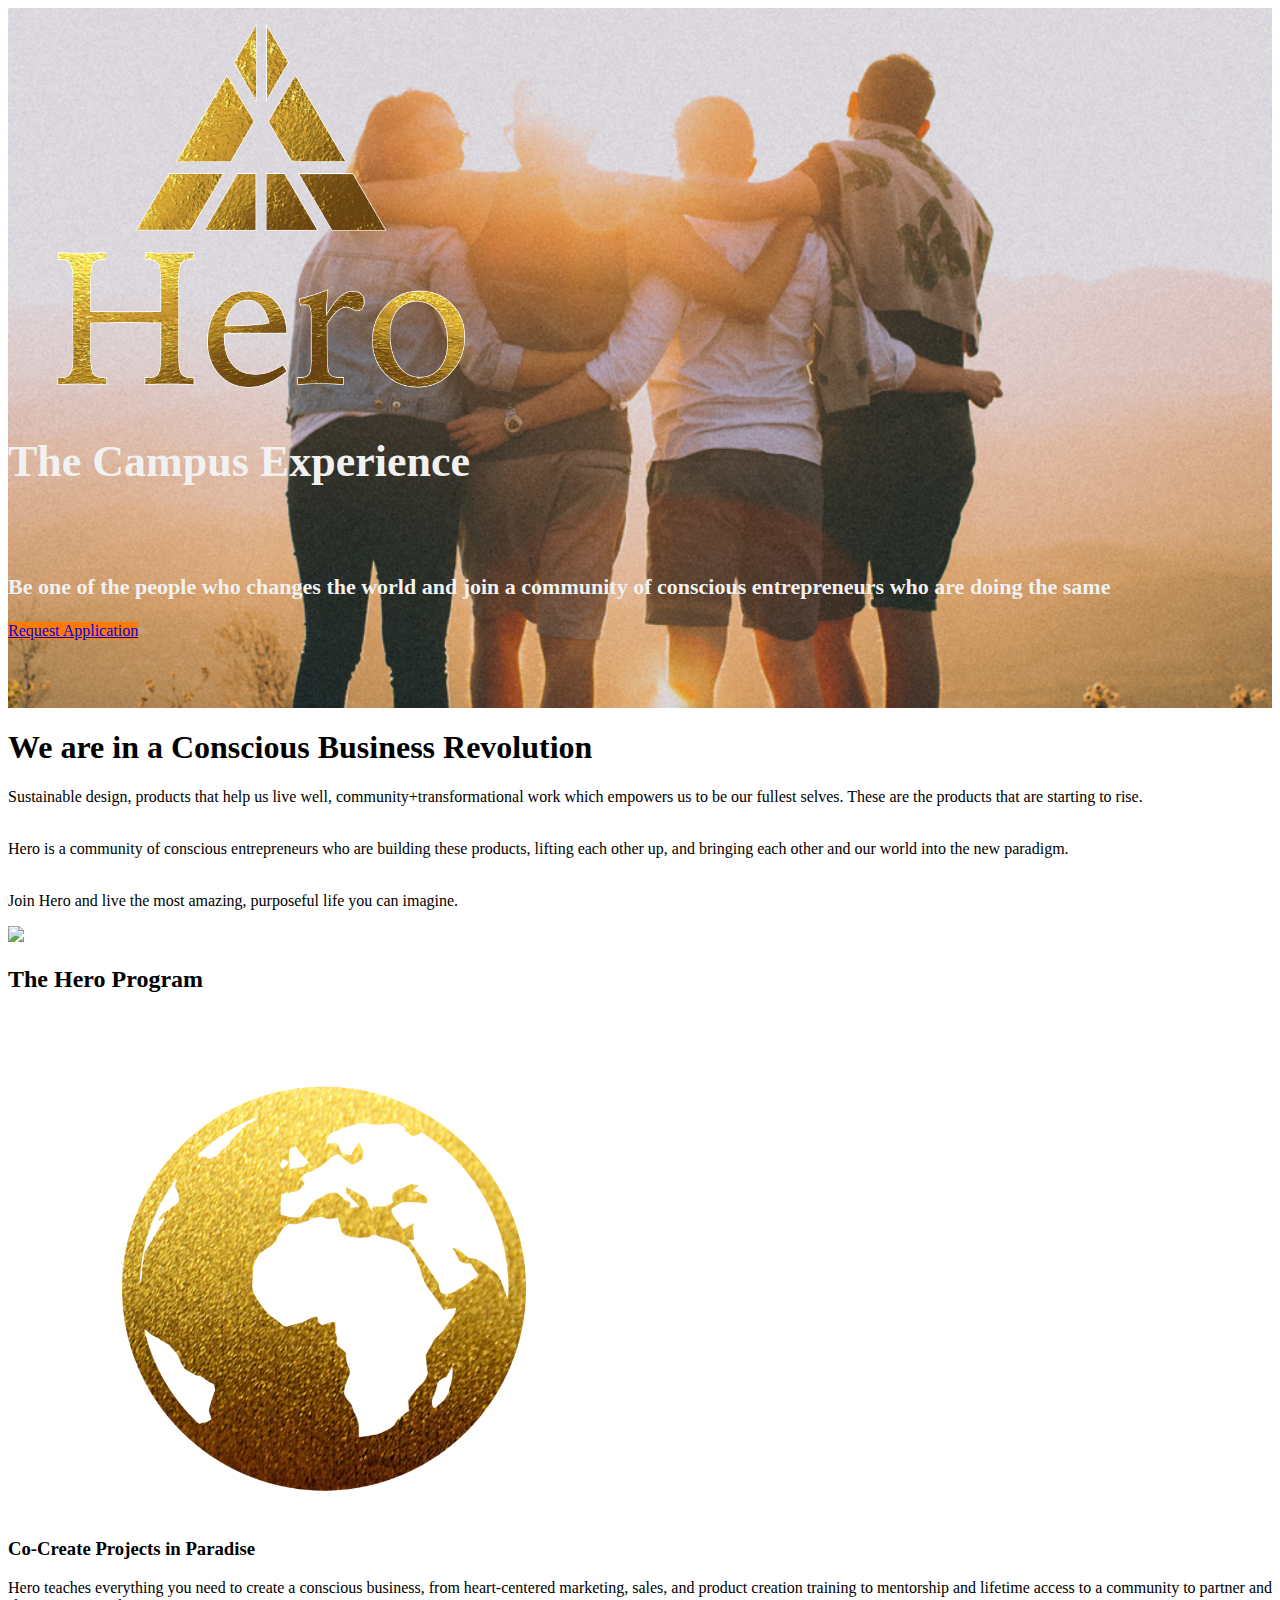
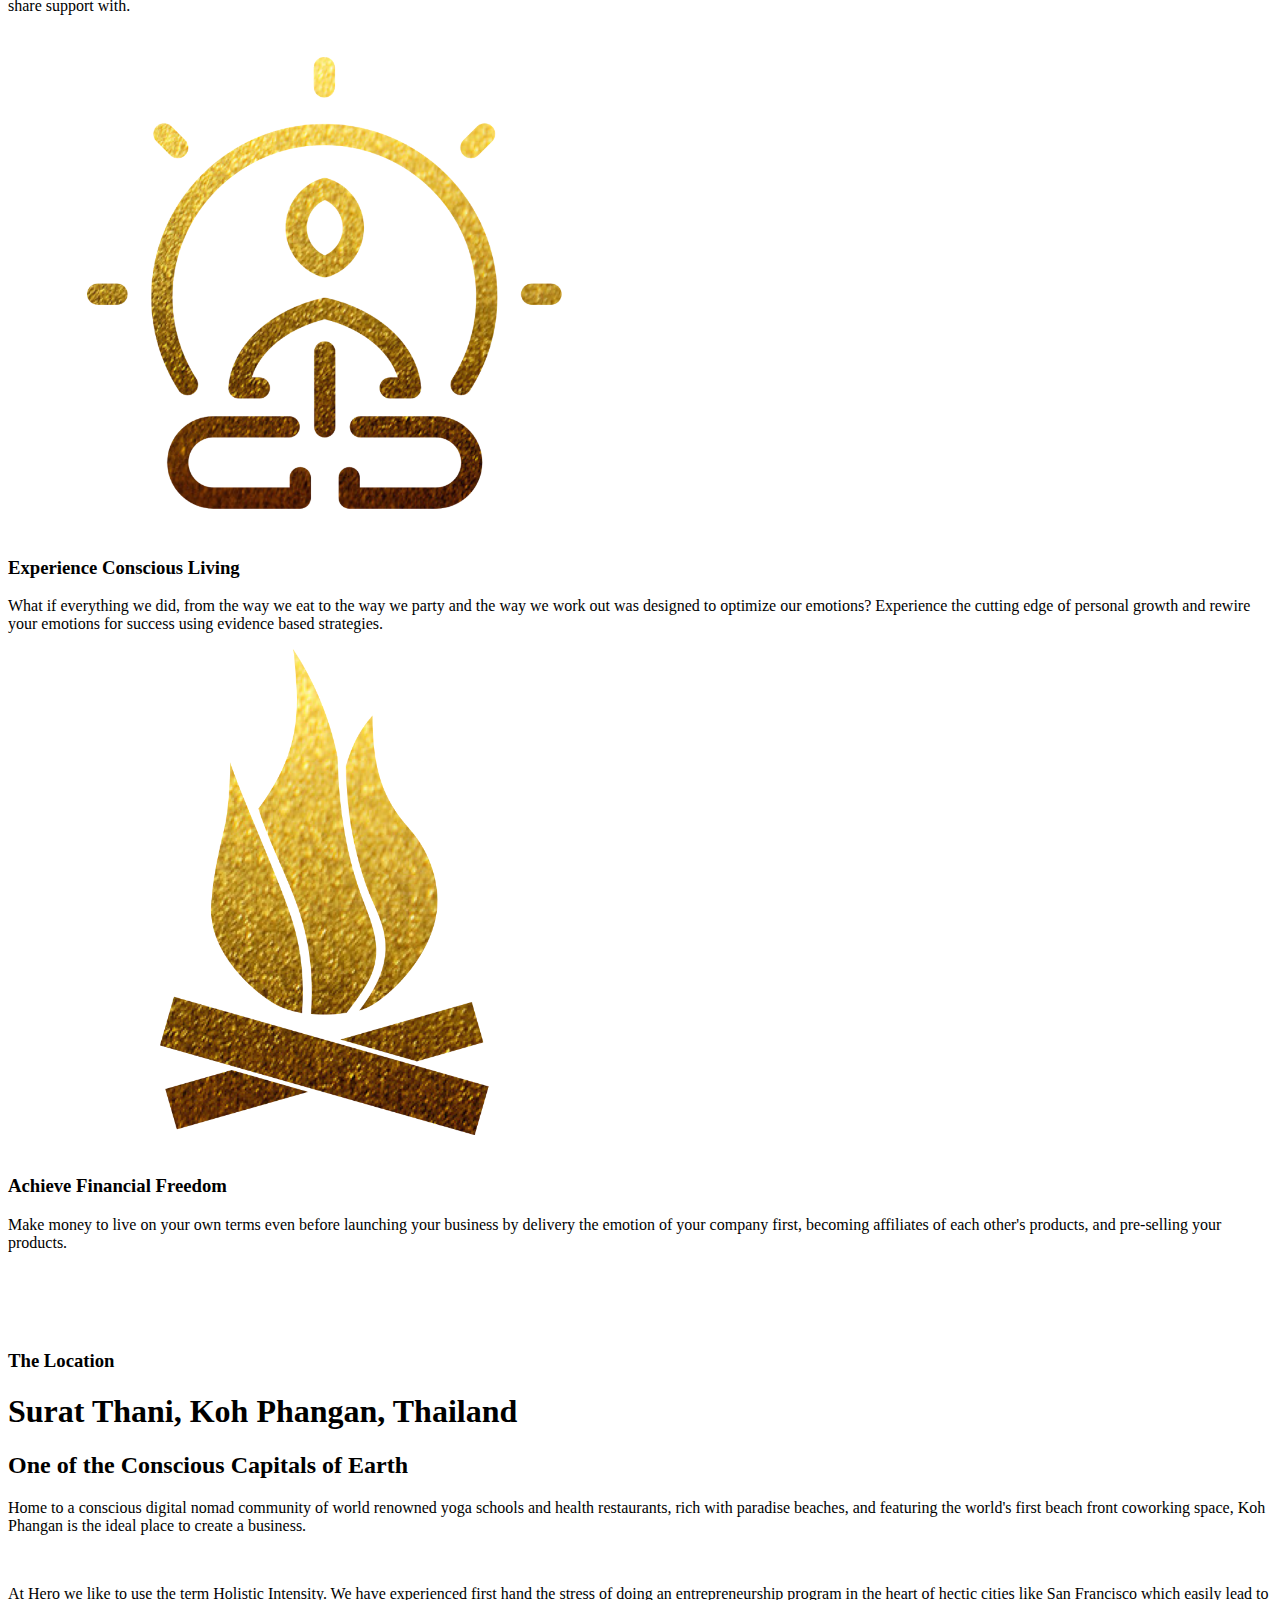
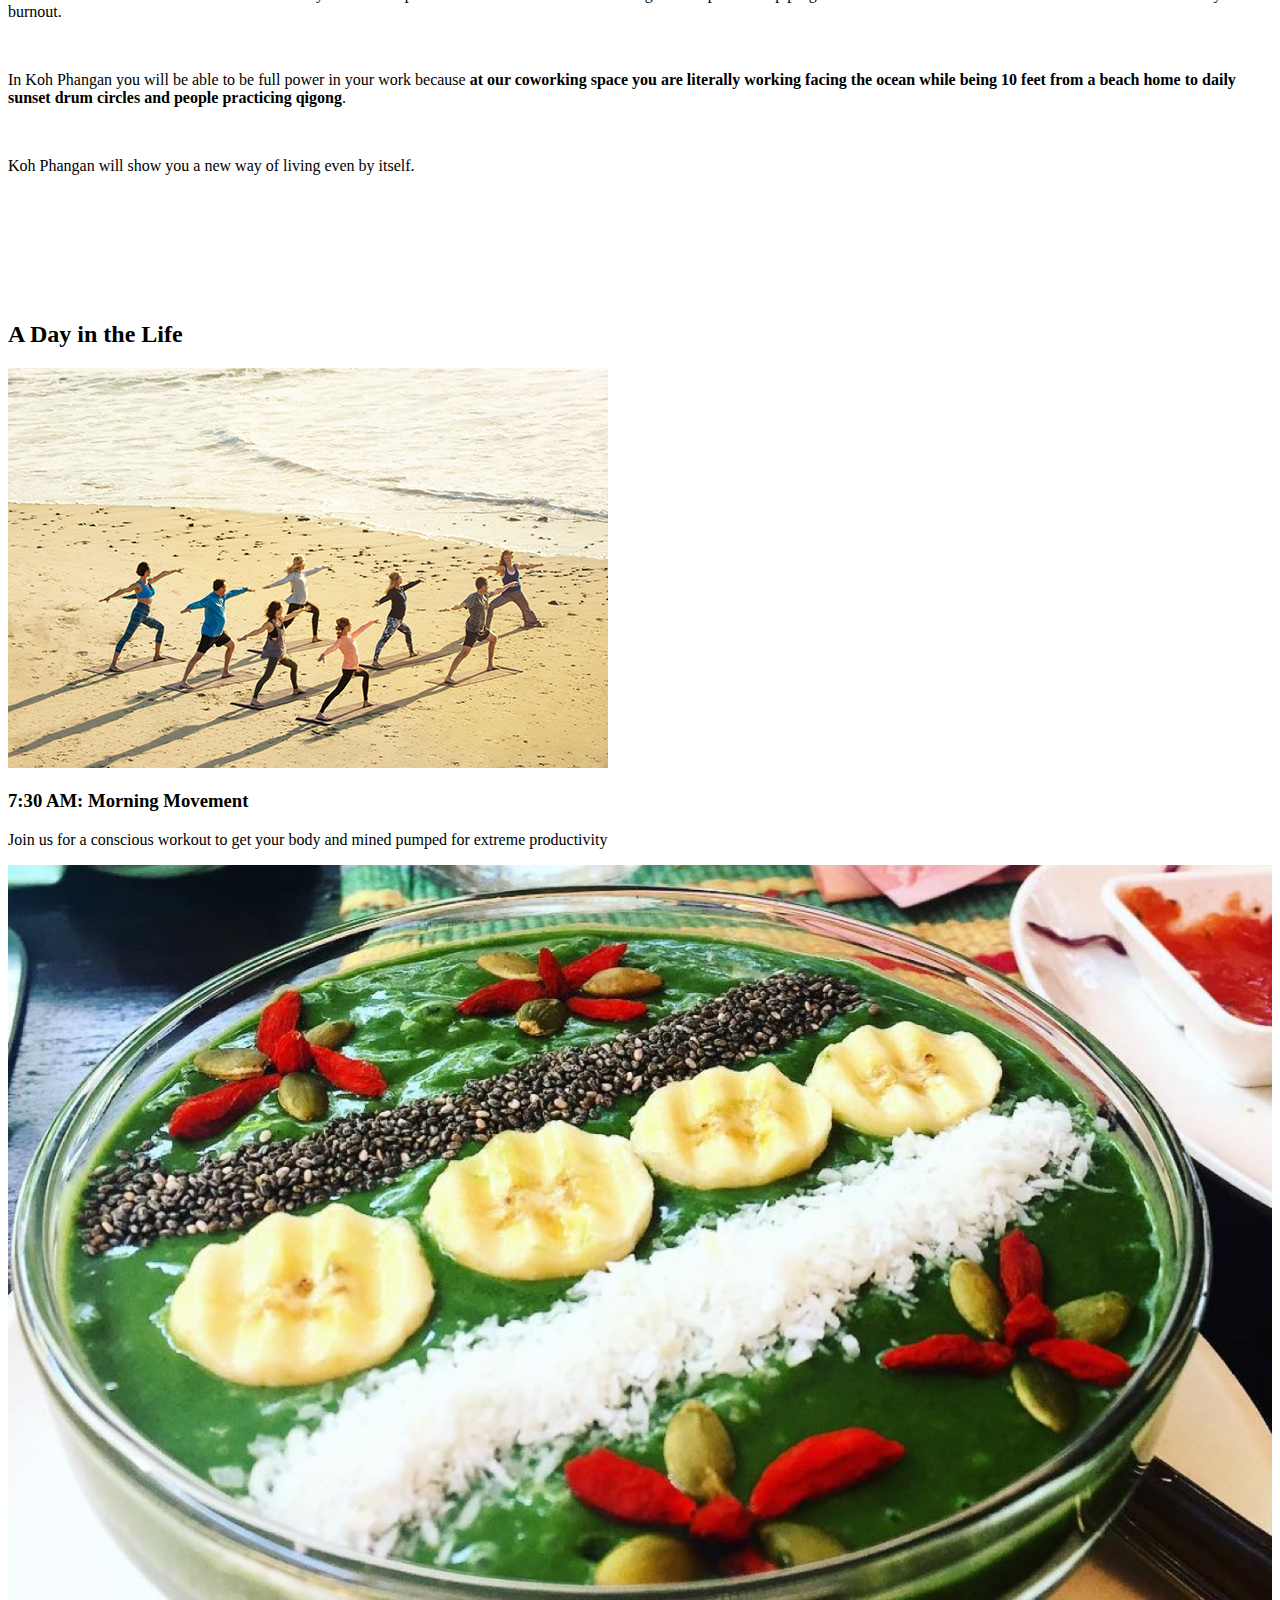
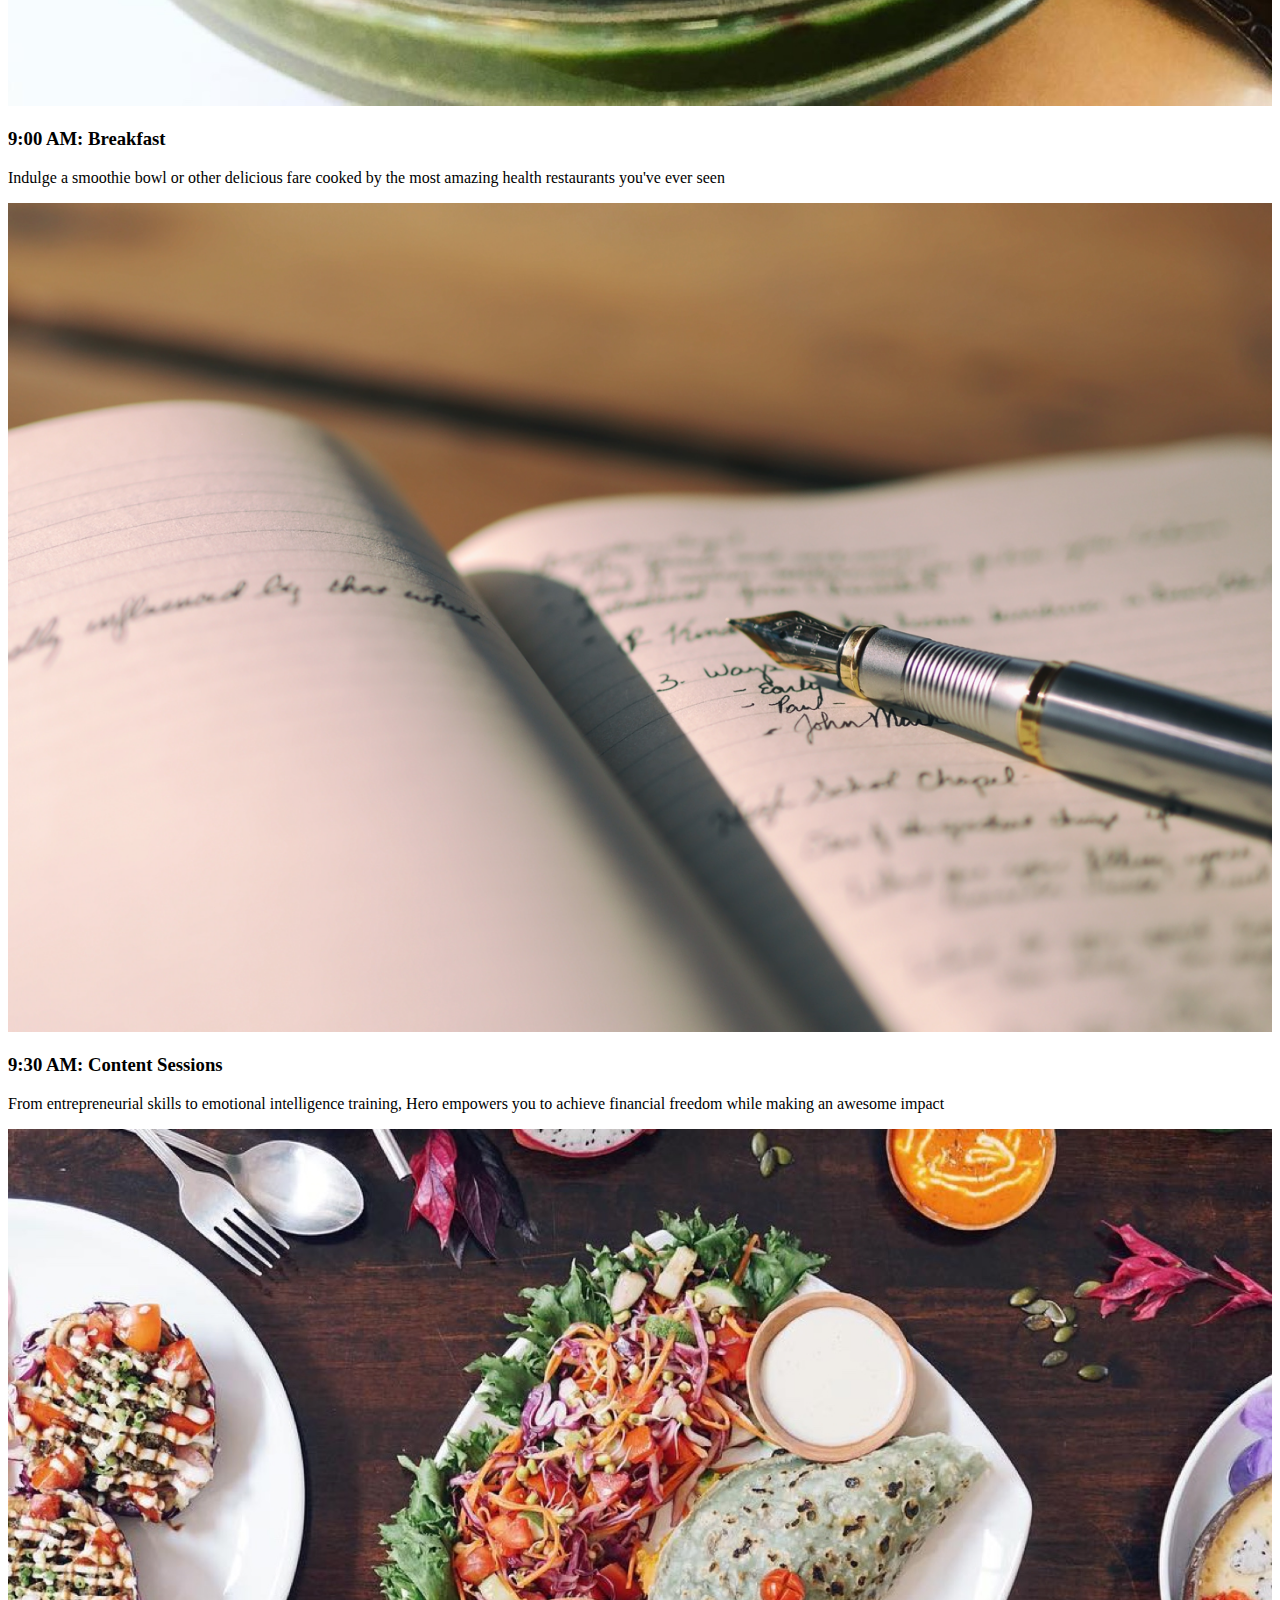
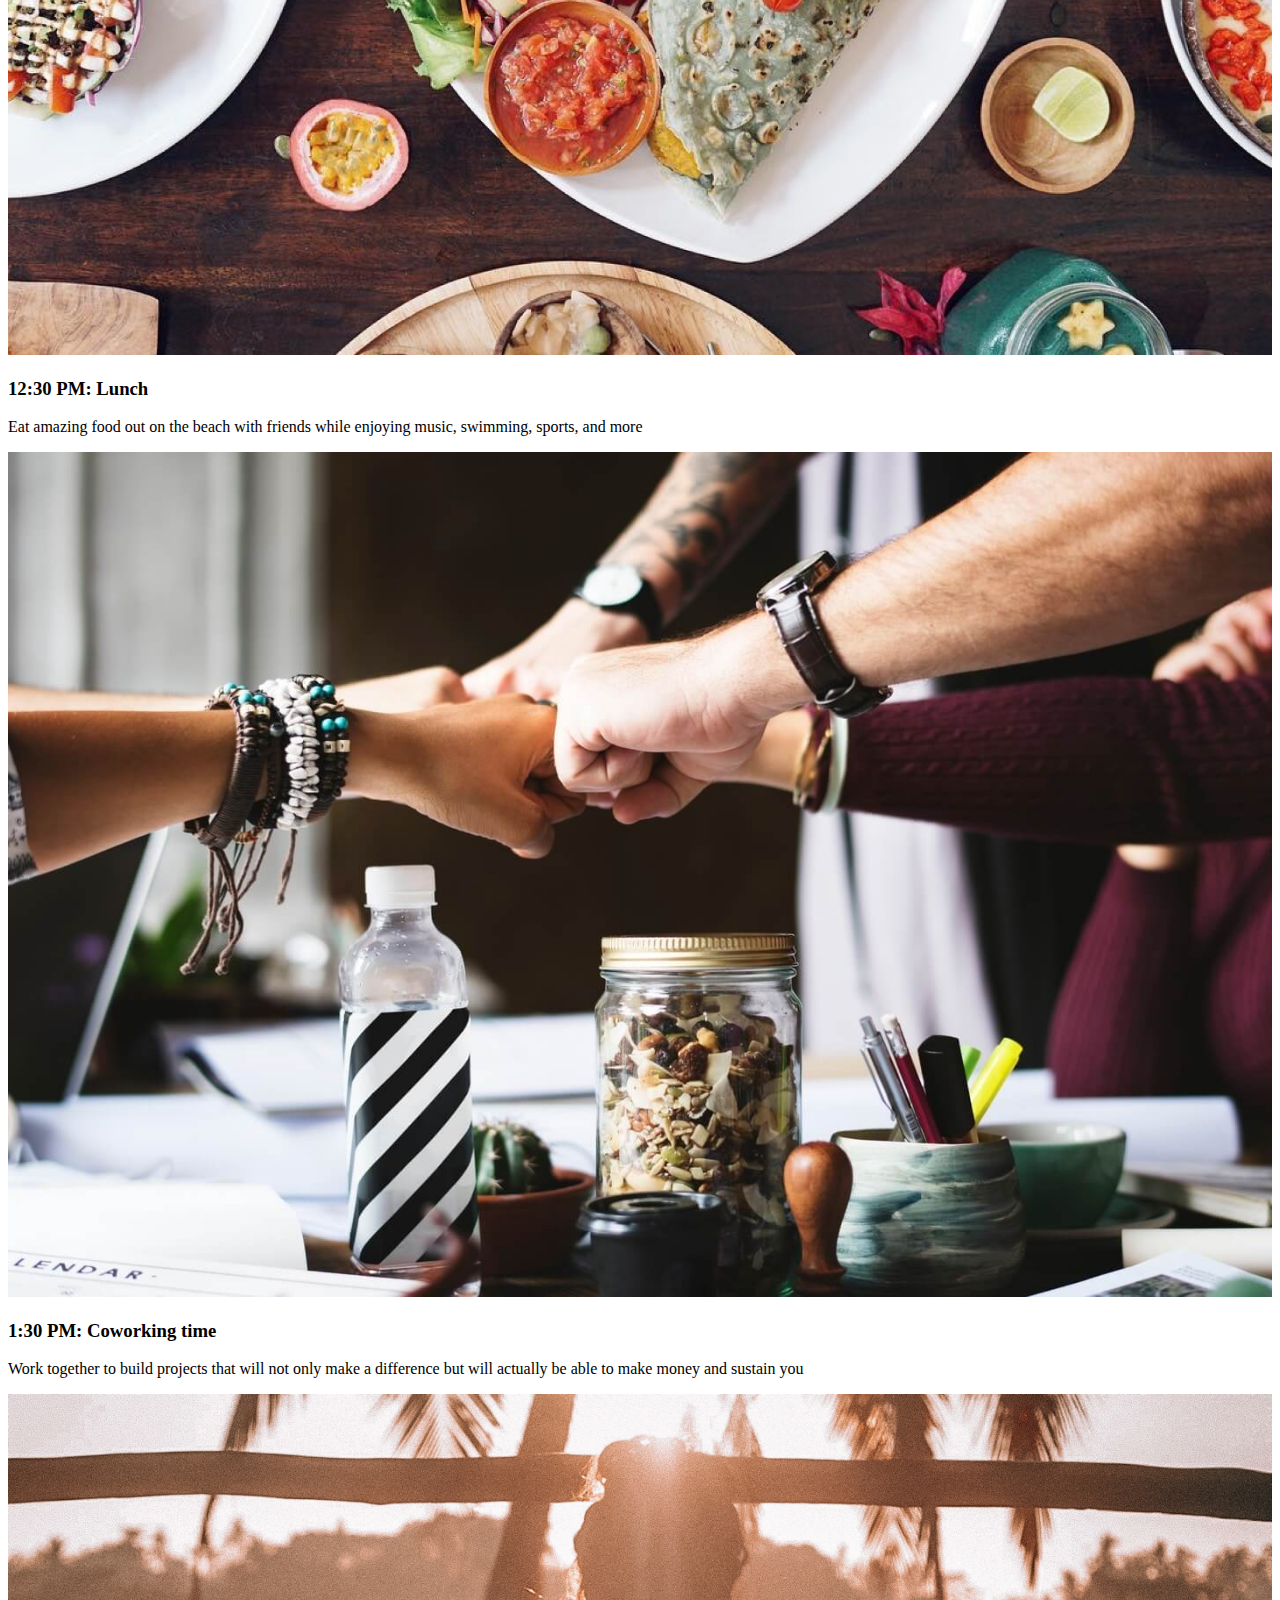
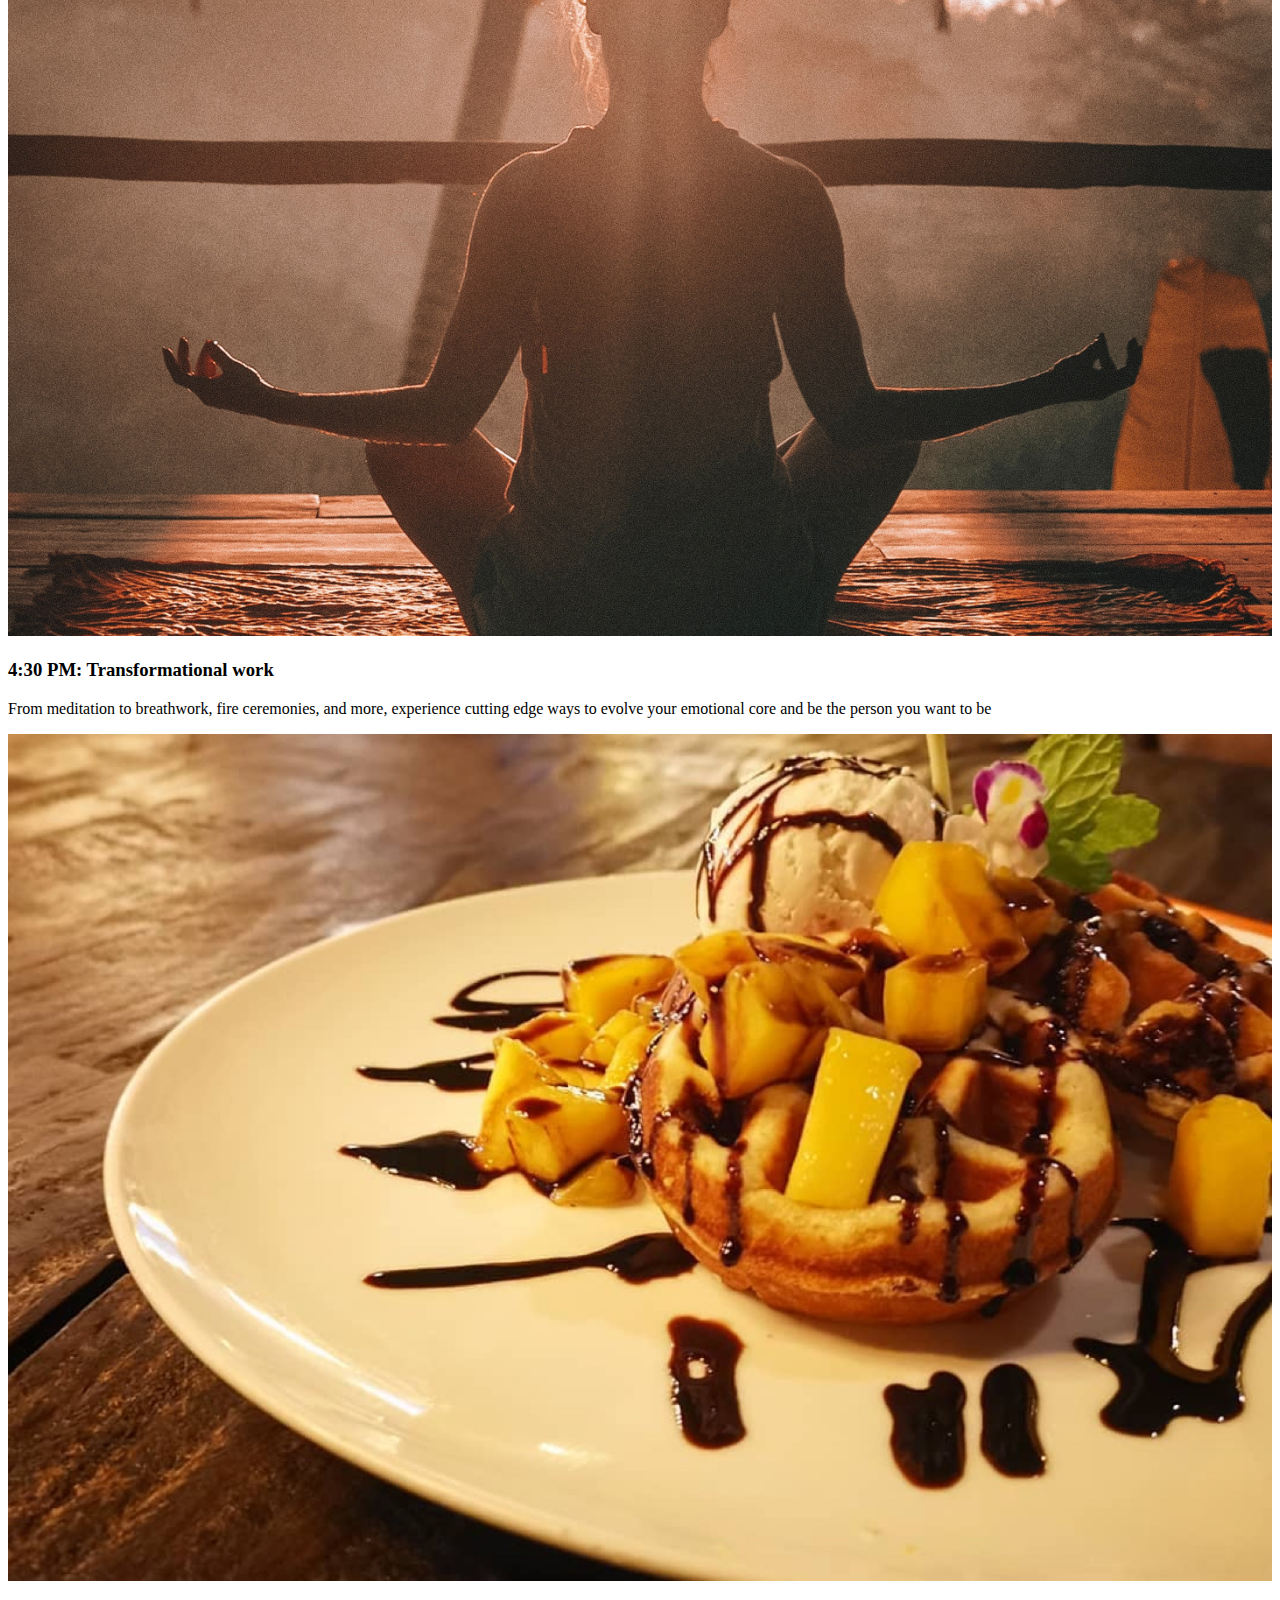
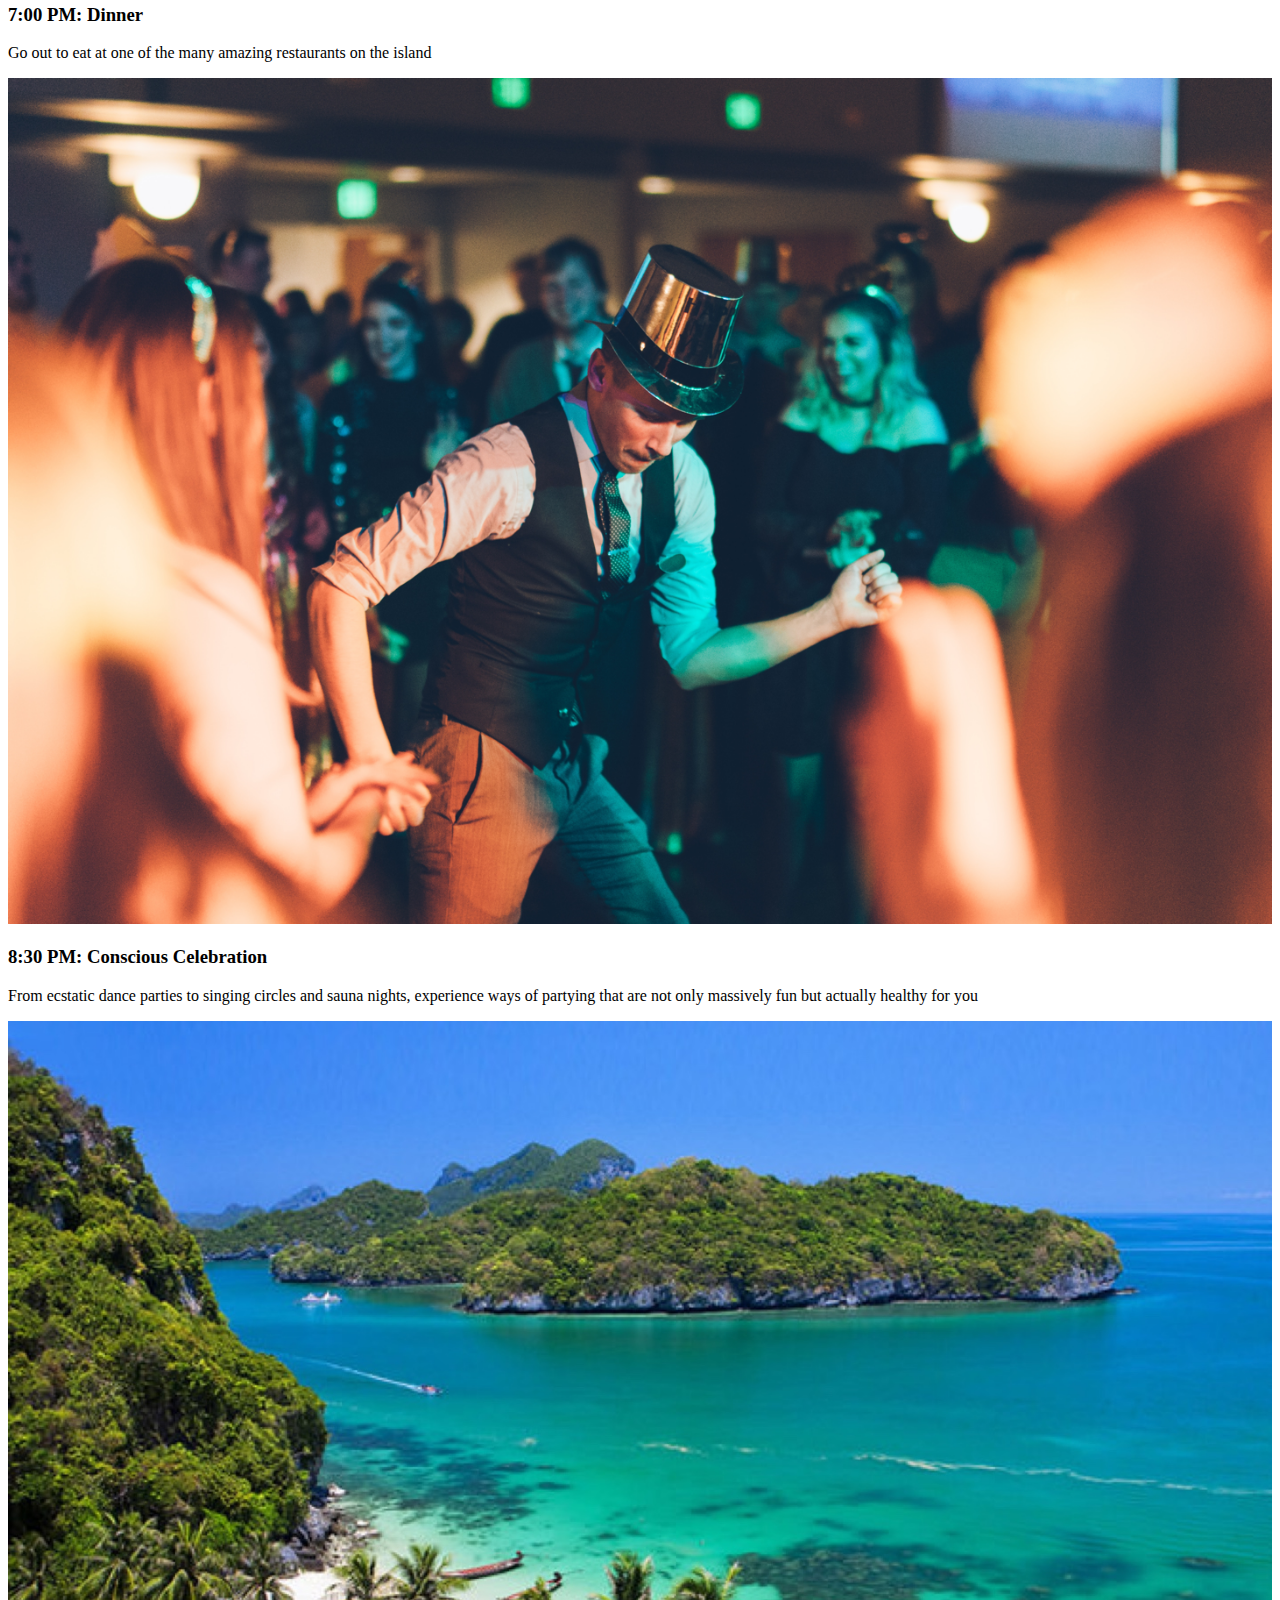
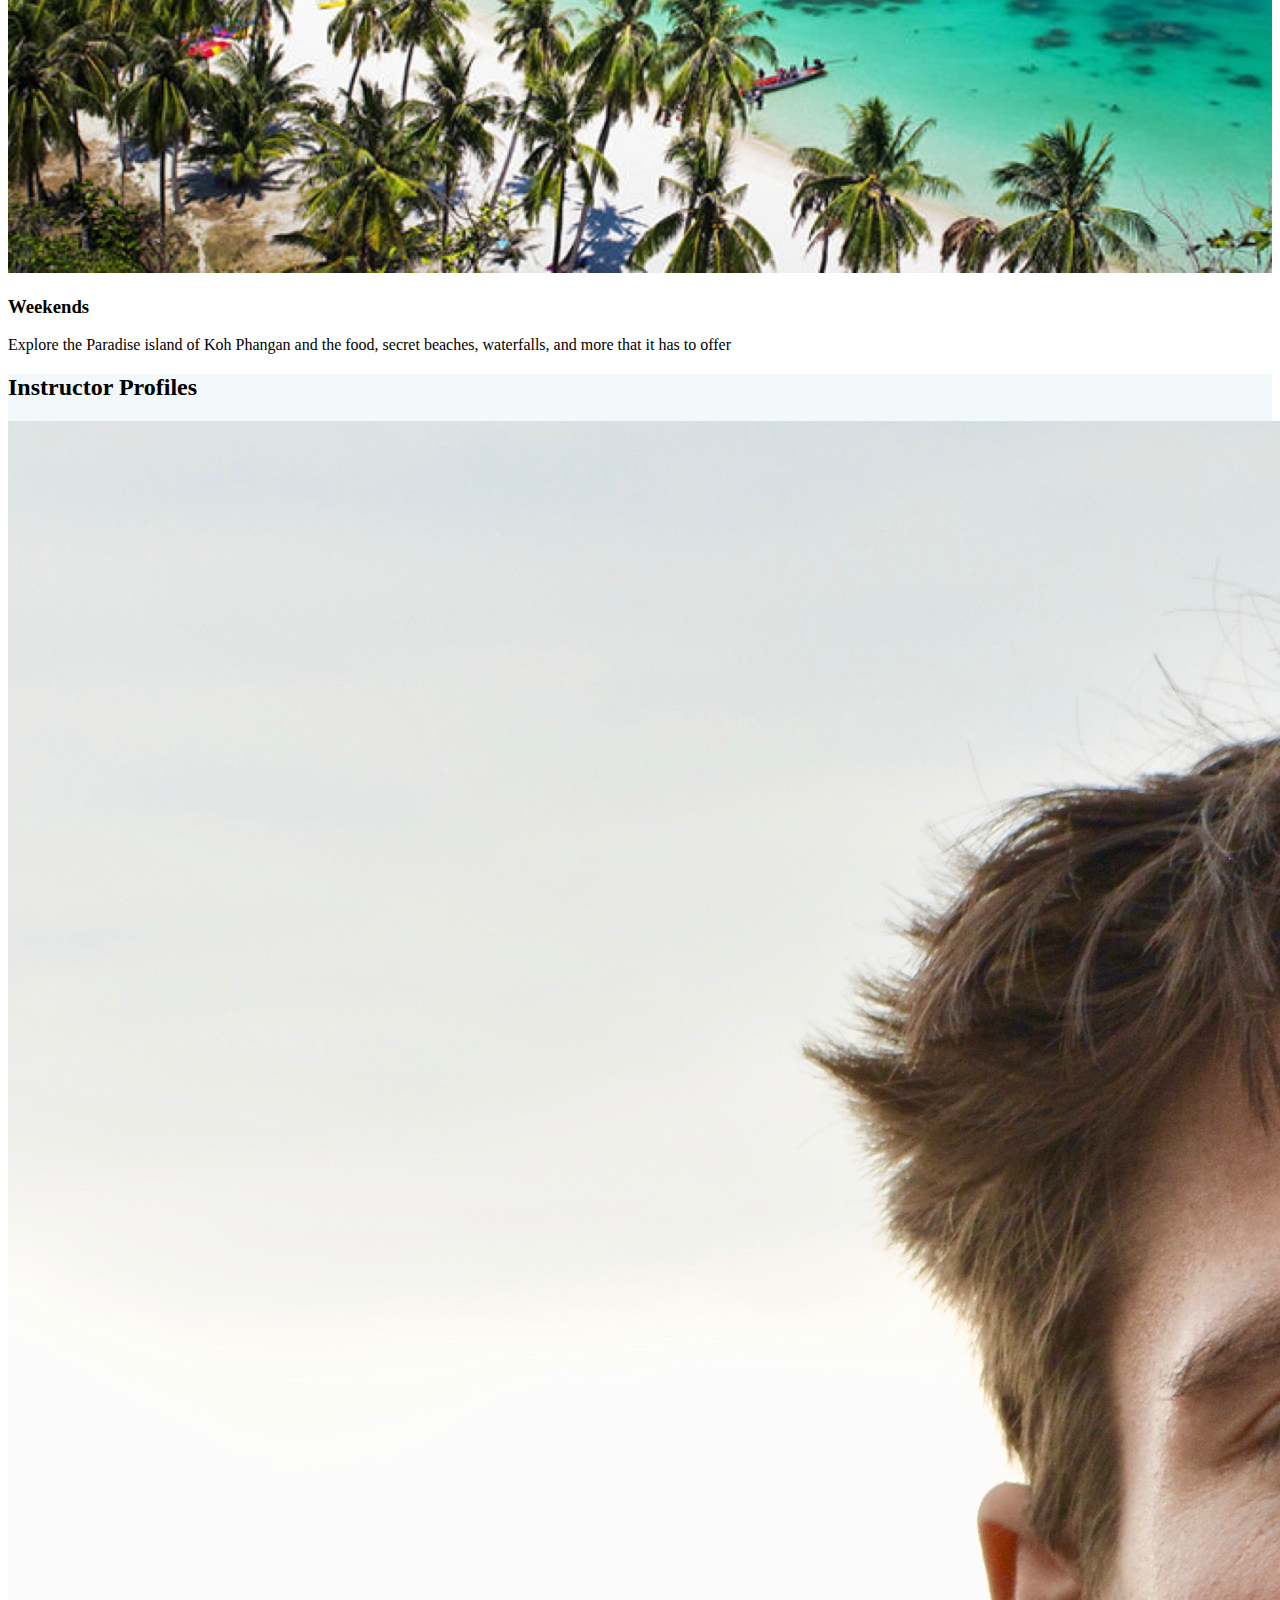
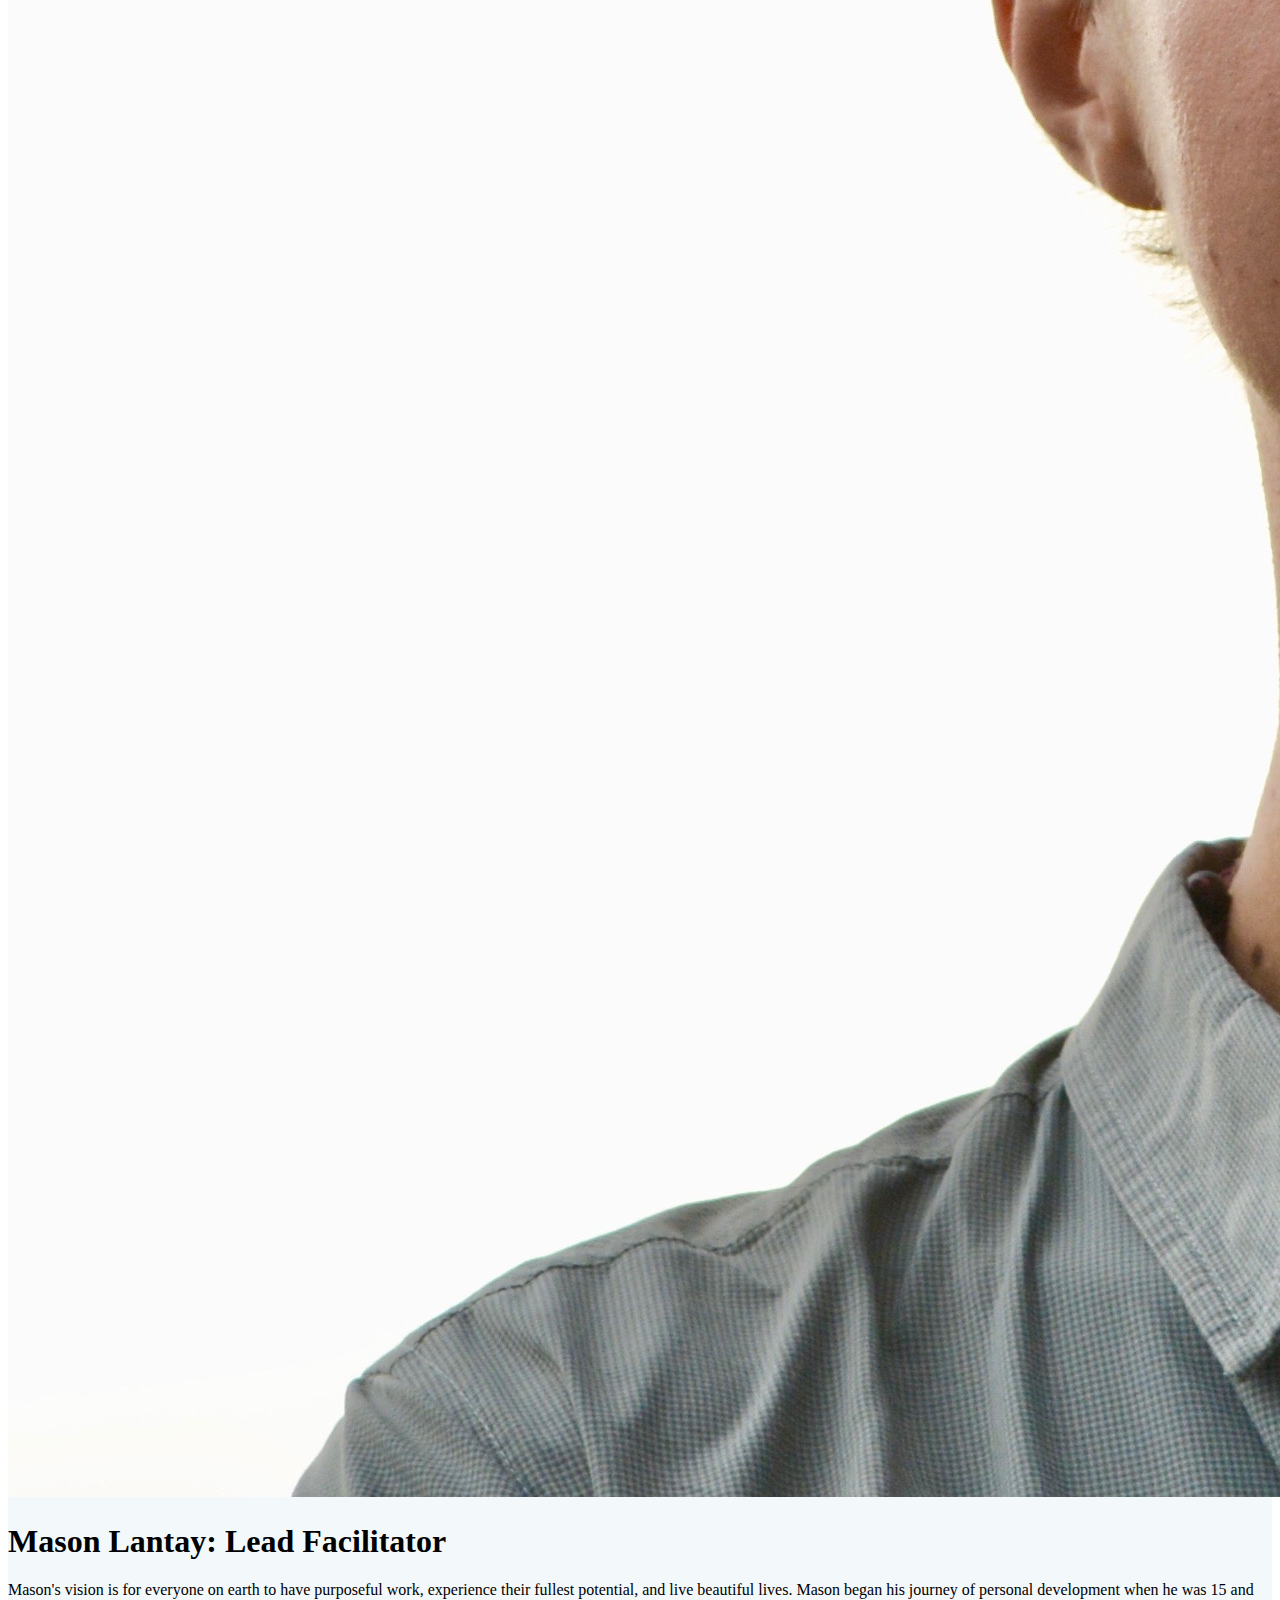
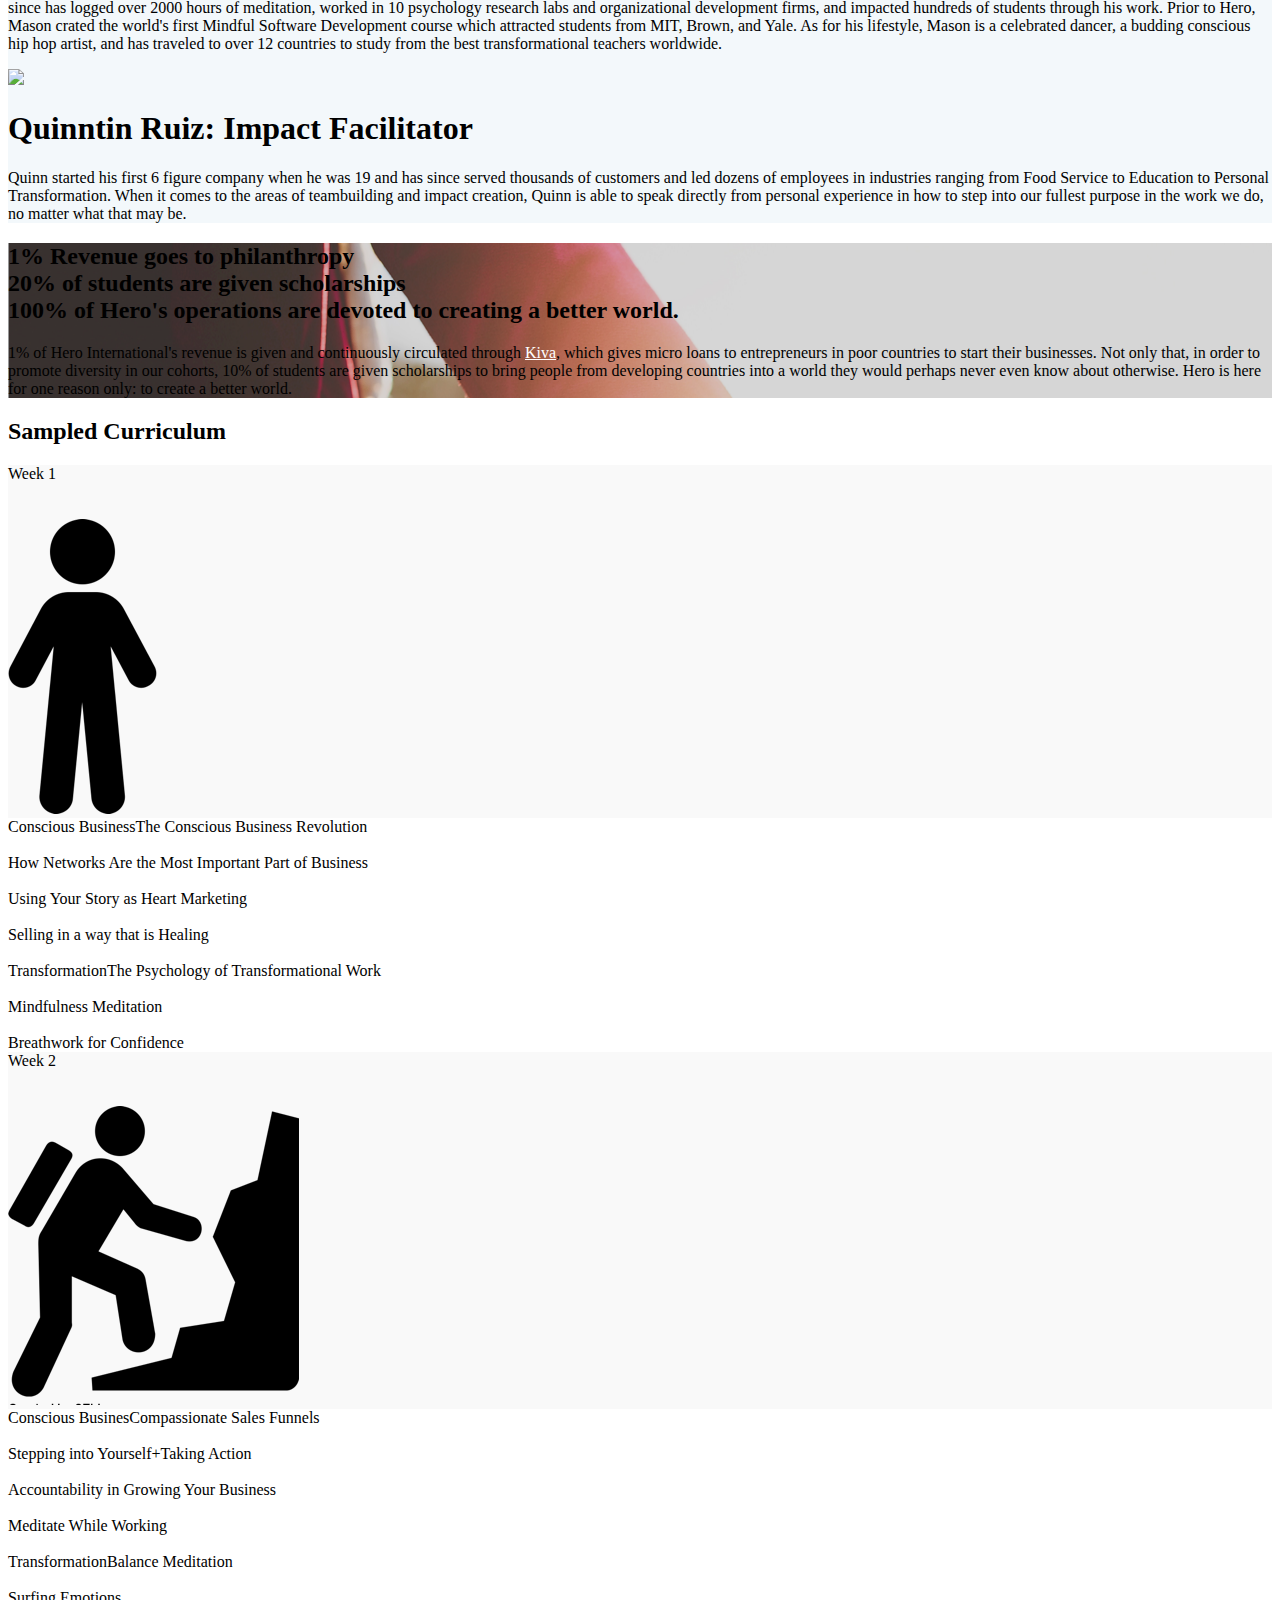
==== commit 9cb4a297: "removed dates from campus" ====
--- a/campus.html
+++ b/campus.html
@@ -142,7 +142,7 @@
 						<img class="main-logo" src="img/herologofull.png"  alt="">
 					<!-- </div> -->
 					<!-- <h1 class="text-white font-gilroy-bold text-4xl lg:text-5xl mt-8">Hero</h1> -->
-						<h1 class="example text-white font-gilroy-bold text-4xl lg:text-5xl mt-8 anglecia" style="font-size:44px; margin-top: 0px"> The Campus Experience July 13th-August 10th<br>
+						<h1 class="example text-white font-gilroy-bold text-4xl lg:text-5xl mt-8 anglecia" style="font-size:44px; margin-top: 0px"> The Campus Experience<br>
 							
 							
 						</h1>
@@ -676,27 +676,27 @@
       </section>
     
    <!-- what people are saying -->
-	 <div class="container md:flex mx-auto py-2 md:py-12 px-4 md:px-0">
-		<div class="w-full md:w-1/2 text-left">
-			<div class="">
-				<div class="md:w-full md:pr-10">
-					<h3 class="font-gilroy-medium text-base md:text-lg mt-4 mb-4 md:mb-4 md:mt-8">July 2019 Program</h3>
-					<h1 class="font-gilroy-bold text-4xl md:text-5xl mt-2">Hero + Connection Practice</h1>
-					<h2 class="font-gilroy-medium text-lg md:text-2xl mt-2 mb-4">In July 2019 become a certified Connection Practice Trainer as part of the Hero Curriculum. 
-					</h2>
-					<div class="font-gilroy-medium md:mt-6 text-lg text-md leading-normal text-grey-nav">
-						<p>The Connection Practice is an evidence based program that will not only empower you to resolve conflict and foster greater connection between people but that will empower you to make $50/hour+ as a trainer right out of the program
-	
-						</p></div>
-					</div>
-				</div>
-			</div>
-			<div class="w-full md:w-1/2 text-center py-2">
-				<div class="rounded pt-6 m-0 md:m-0">
-					<img srcset="img/connectionpractice.jpg" src="img/connectionpractice.jpg" class="rounded w-full block">
-				</div>
-			</div>
-		</div>
+	//  <div class="container md:flex mx-auto py-2 md:py-12 px-4 md:px-0">
+	// 	<div class="w-full md:w-1/2 text-left">
+	// 		<div class="">
+	// 			<div class="md:w-full md:pr-10">
+	// 				<h3 class="font-gilroy-medium text-base md:text-lg mt-4 mb-4 md:mb-4 md:mt-8">July 2019 Program</h3>
+	// 				<h1 class="font-gilroy-bold text-4xl md:text-5xl mt-2">Hero + Connection Practice</h1>
+	// 				<h2 class="font-gilroy-medium text-lg md:text-2xl mt-2 mb-4">In July 2019 become a certified Connection Practice Trainer as part of the Hero Curriculum. 
+	// 				</h2>
+	// 				<div class="font-gilroy-medium md:mt-6 text-lg text-md leading-normal text-grey-nav">
+	// 					<p>The Connection Practice is an evidence based program that will not only empower you to resolve conflict and foster greater connection between people but that will empower you to make $50/hour+ as a trainer right out of the program
+	
+	// 					</p></div>
+	// 				</div>
+	// 			</div>
+	// 		</div>
+	// 		<div class="w-full md:w-1/2 text-center py-2">
+	// 			<div class="rounded pt-6 m-0 md:m-0">
+	// 				<img srcset="img/connectionpractice.jpg" src="img/connectionpractice.jpg" class="rounded w-full block">
+	// 			</div>
+	// 		</div>
+	// 	</div>
 <section class="bg-white">
 	<div class="container mx-auto py-12">
 		<h2 class="font-gilroy-bold text-4xl text-center pt-8">What Students are Saying</h2>
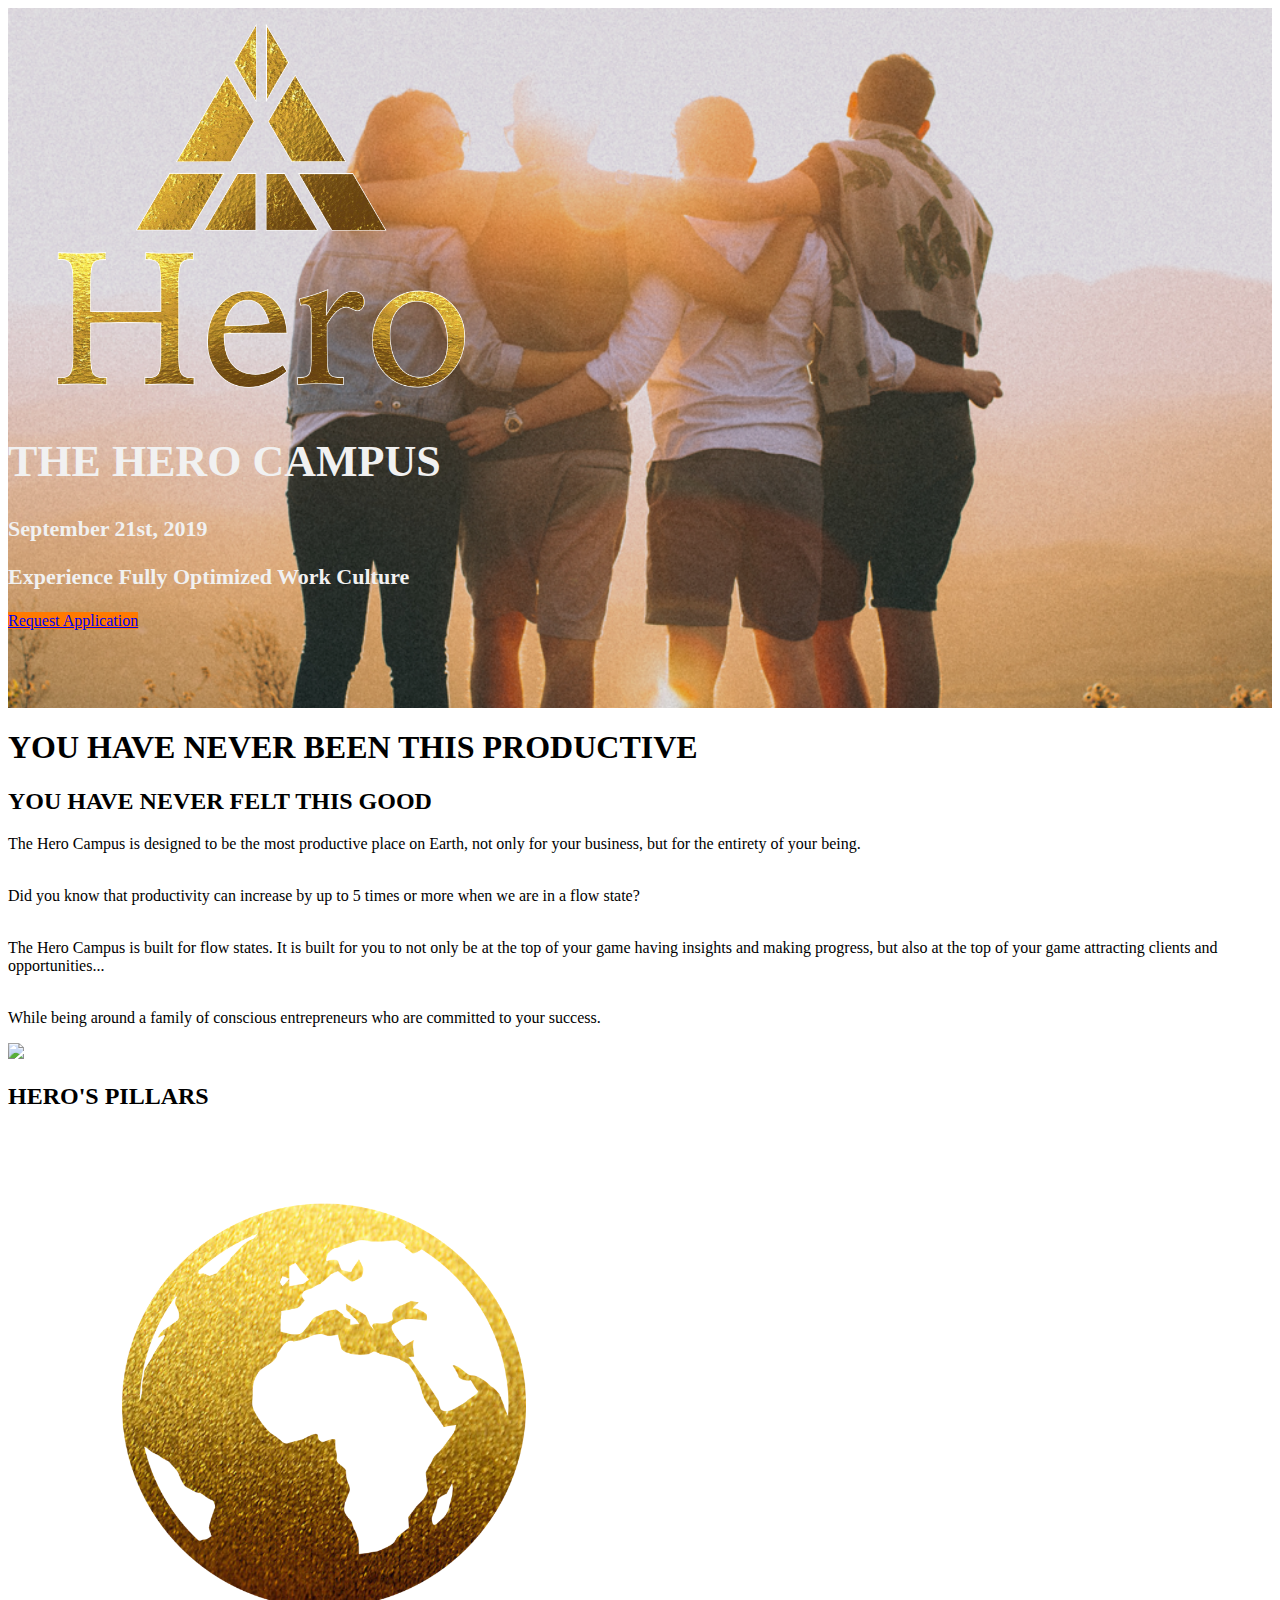
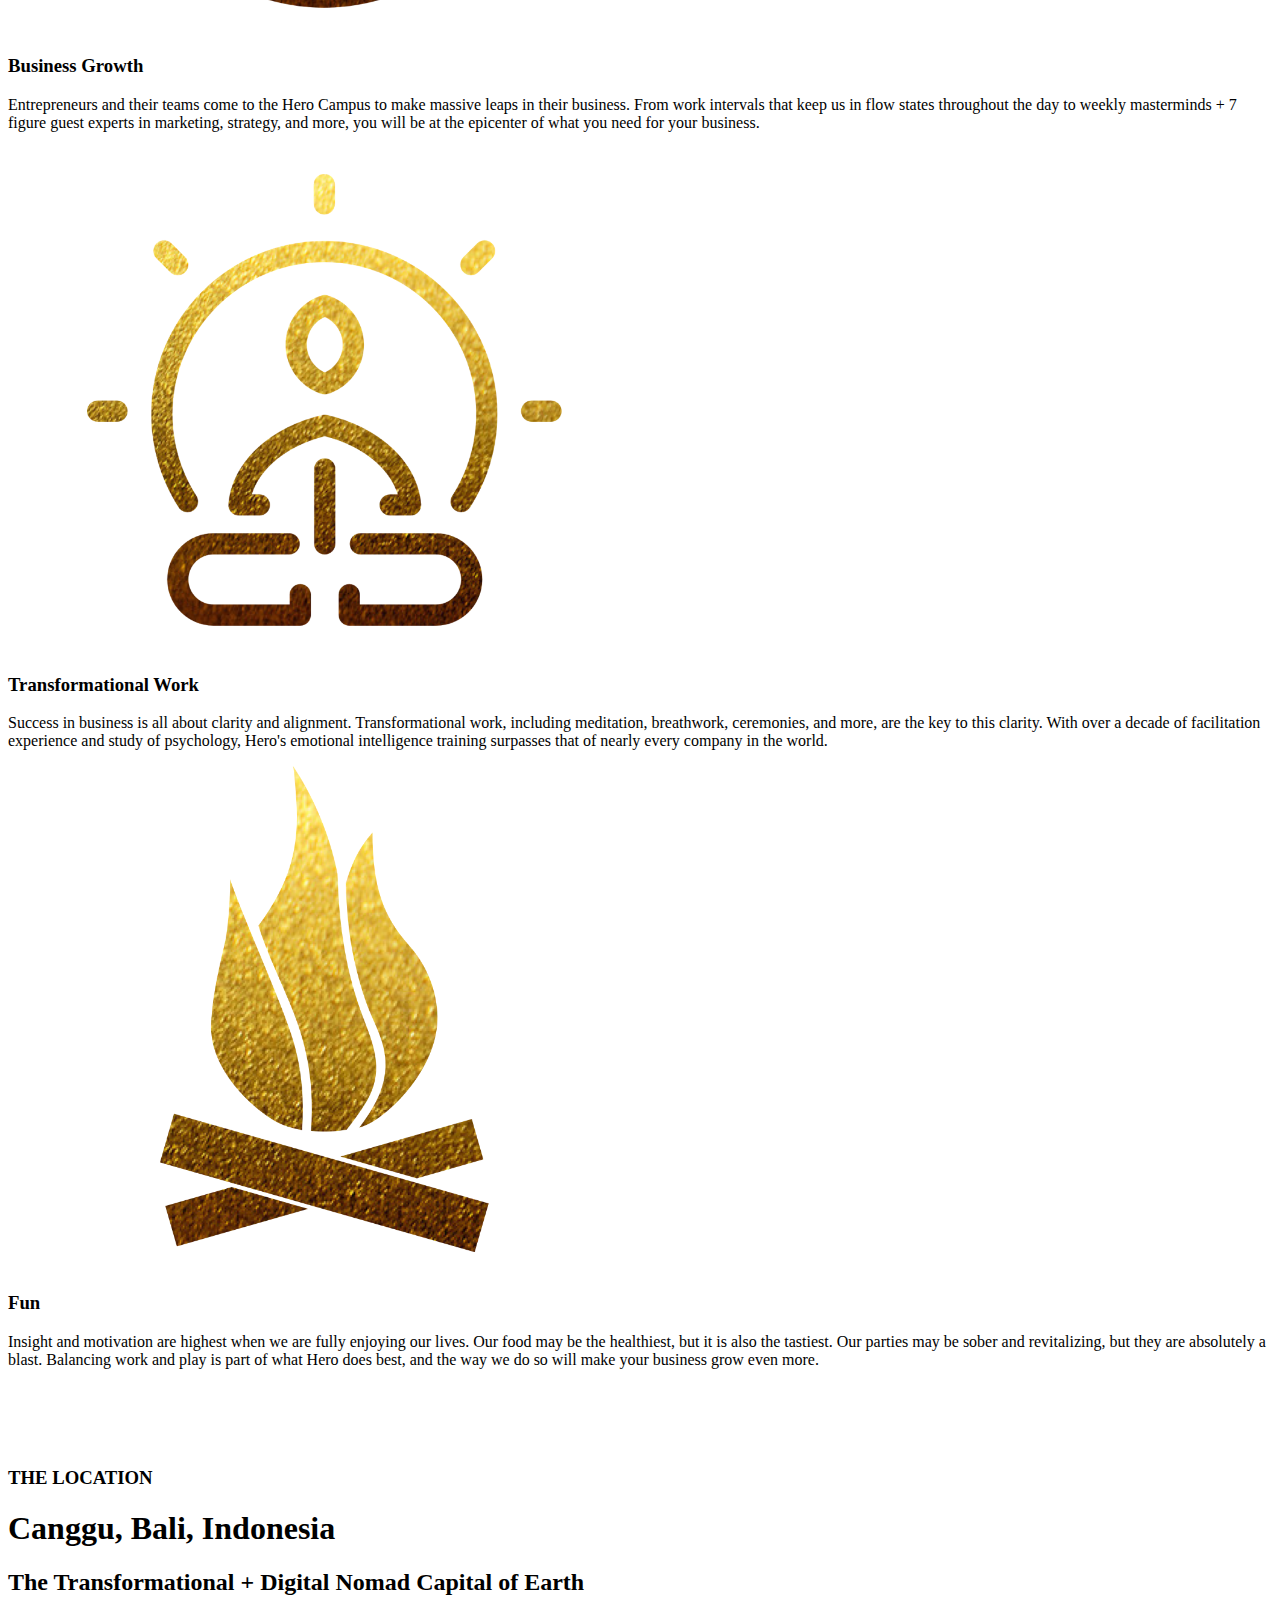
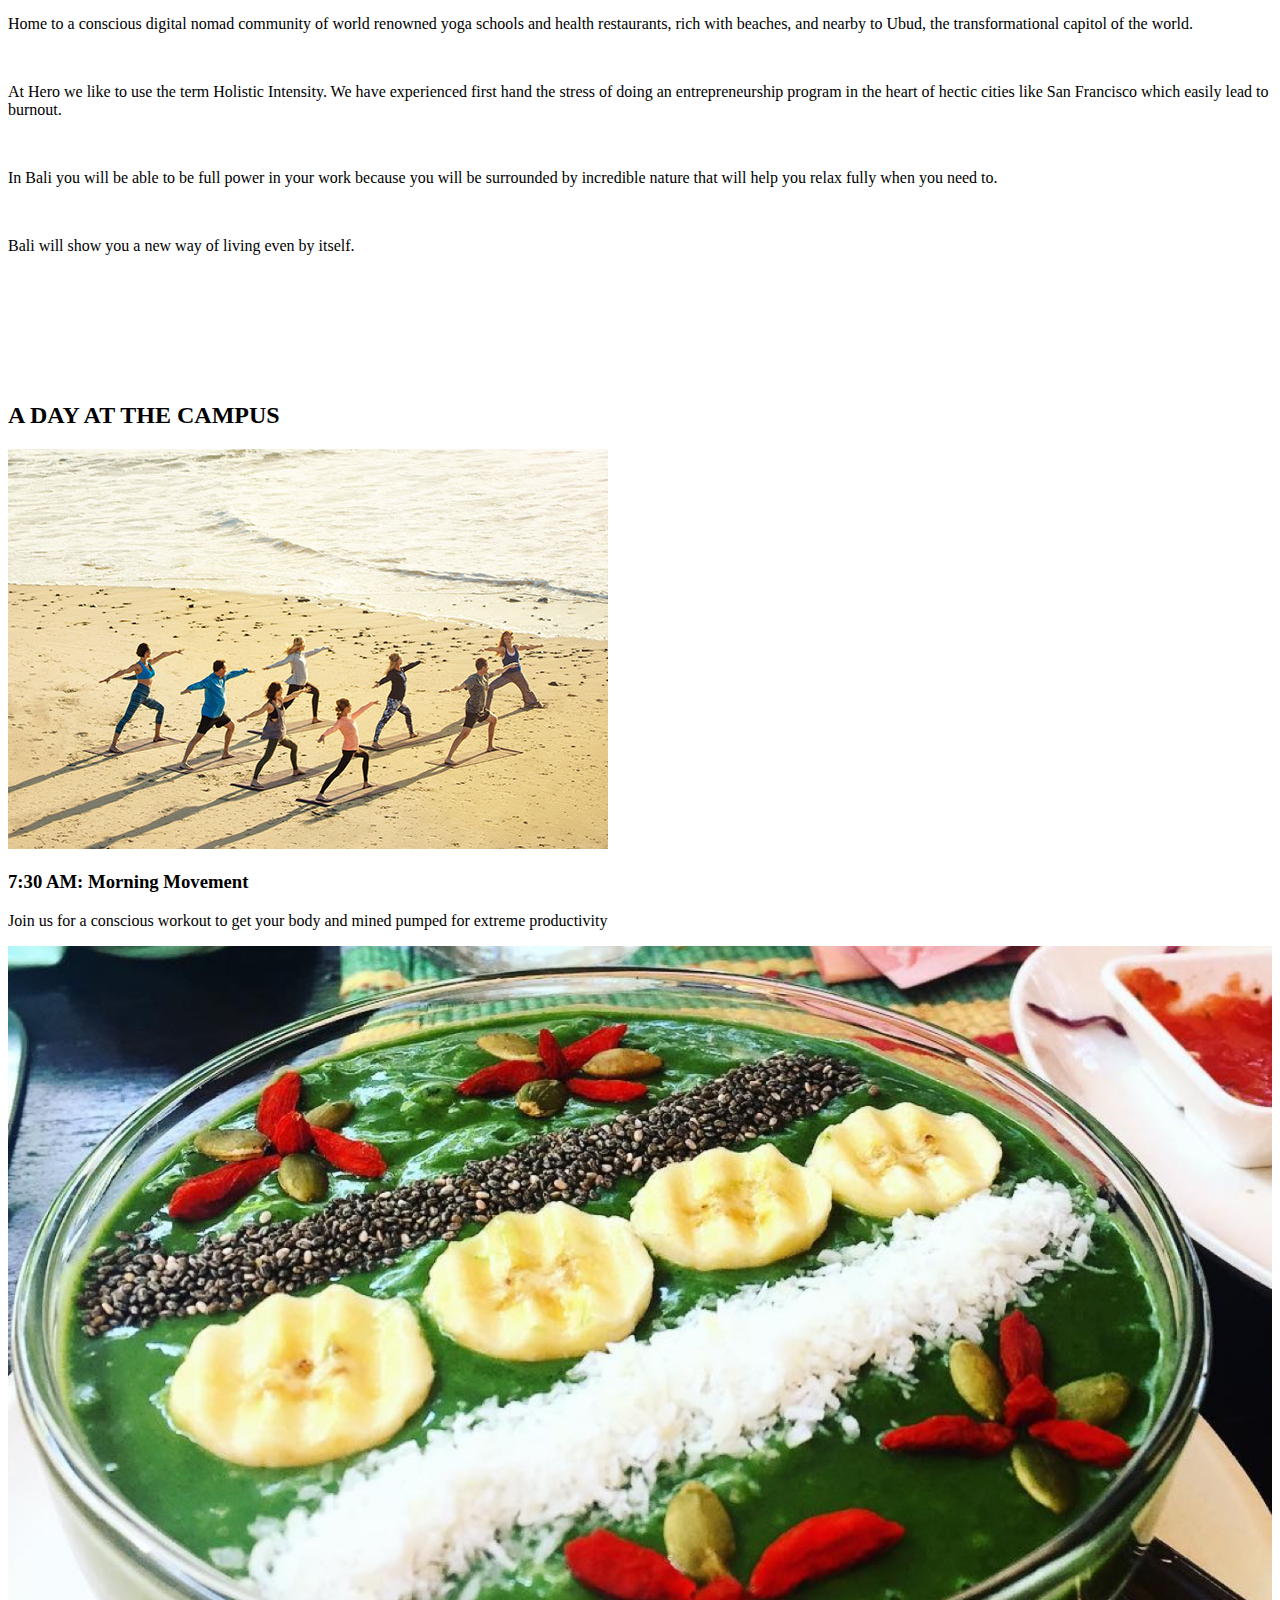
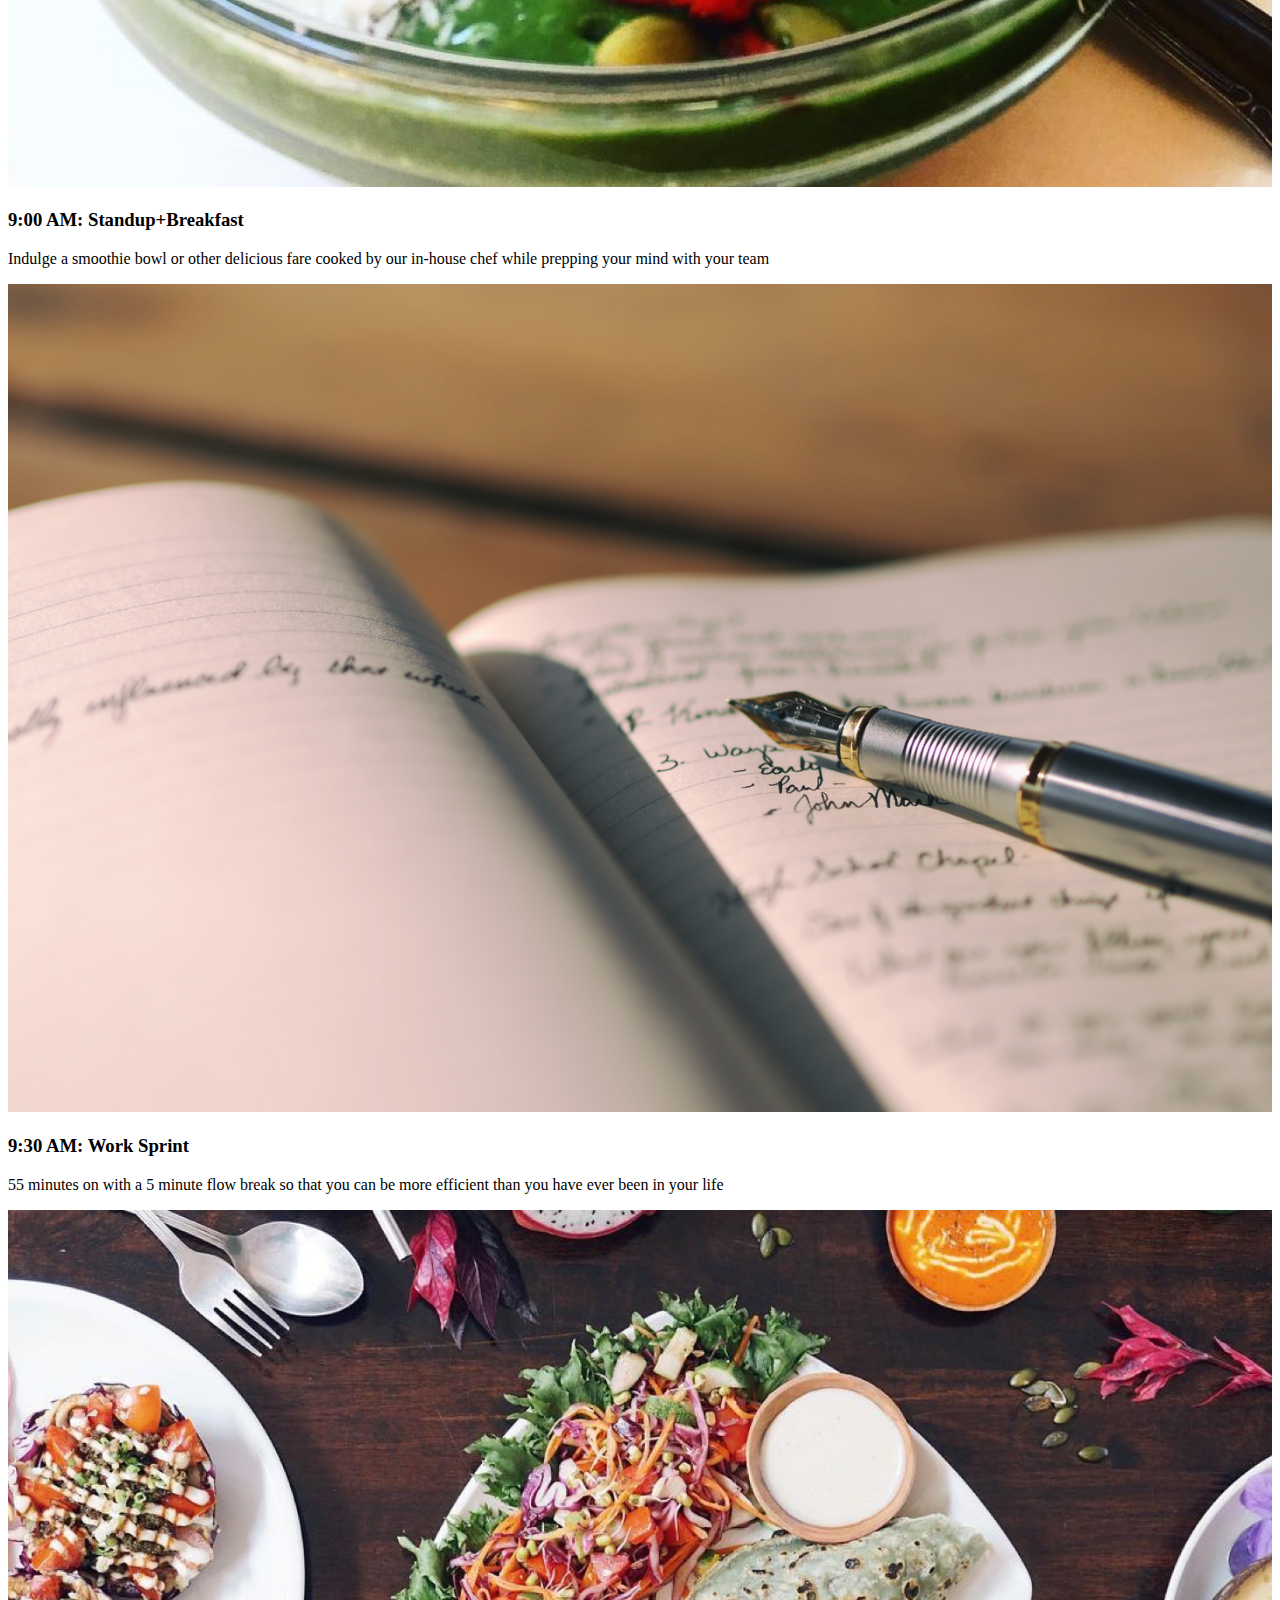
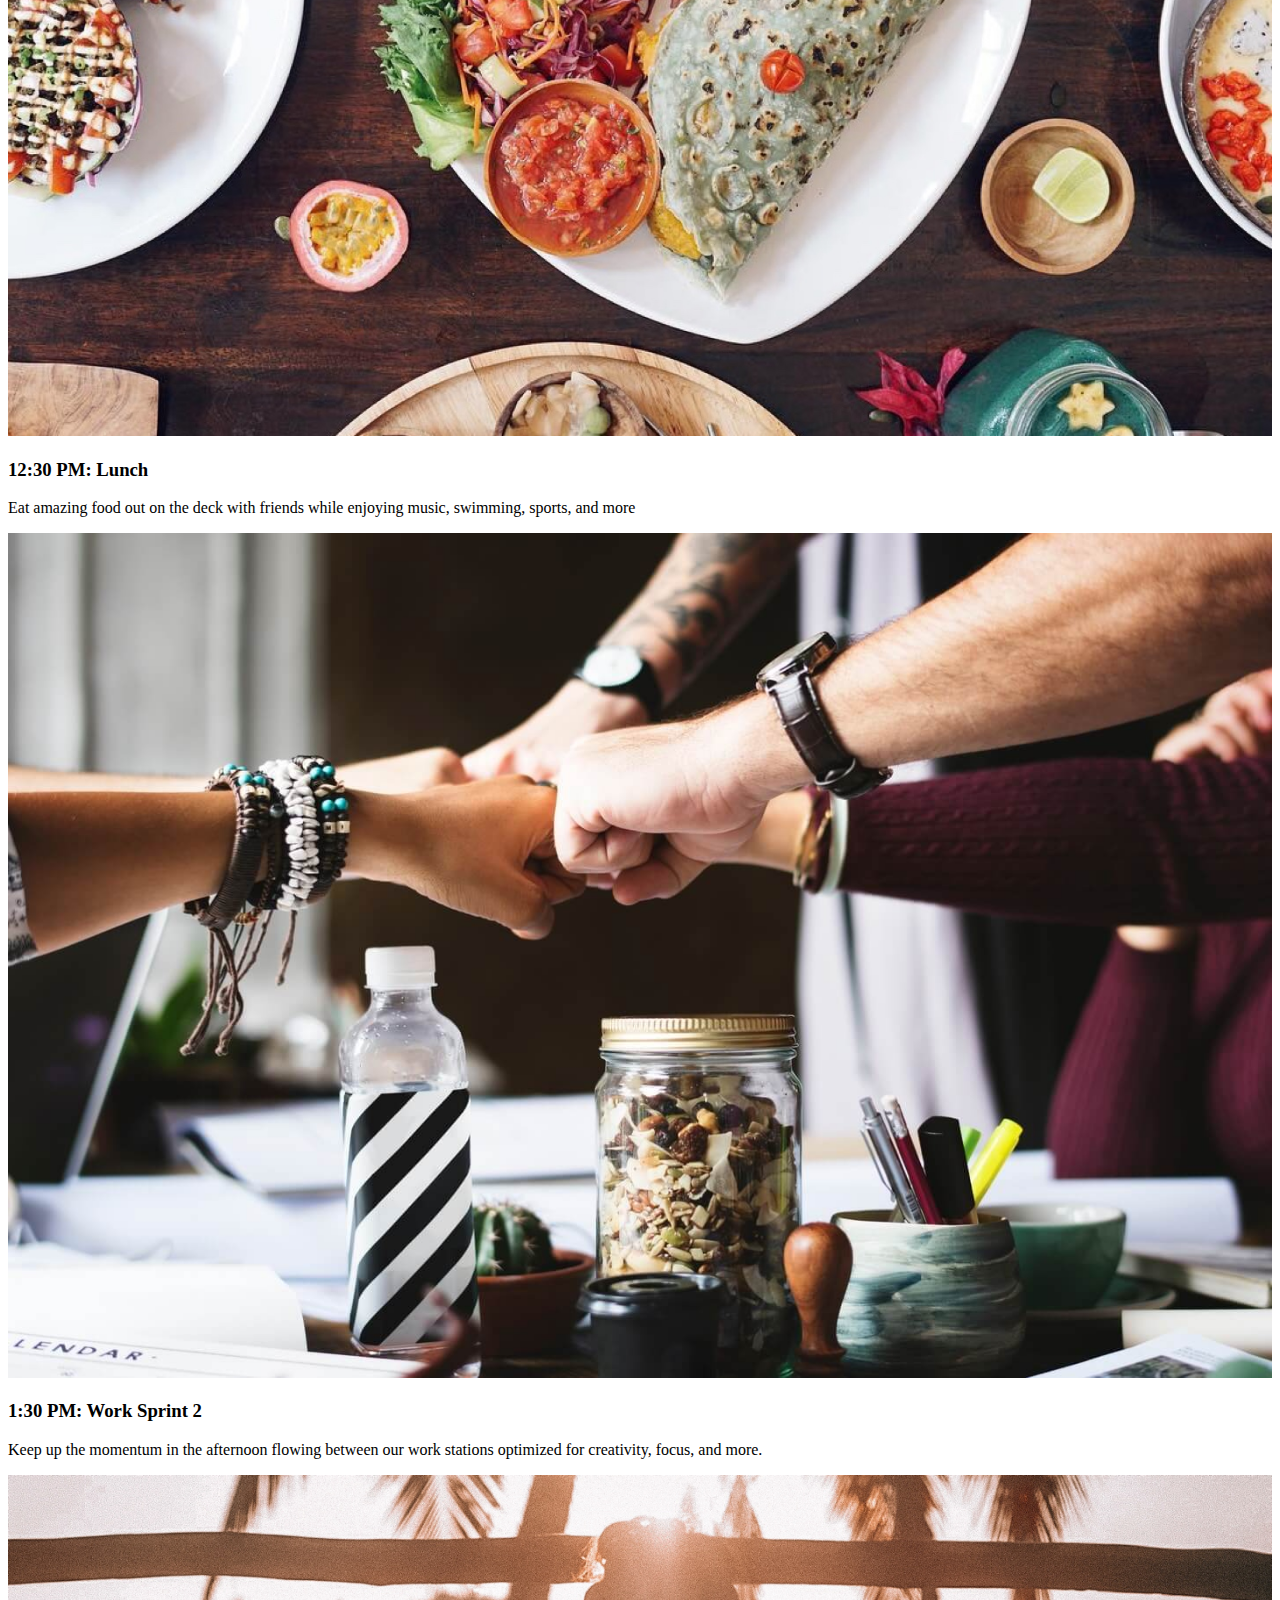
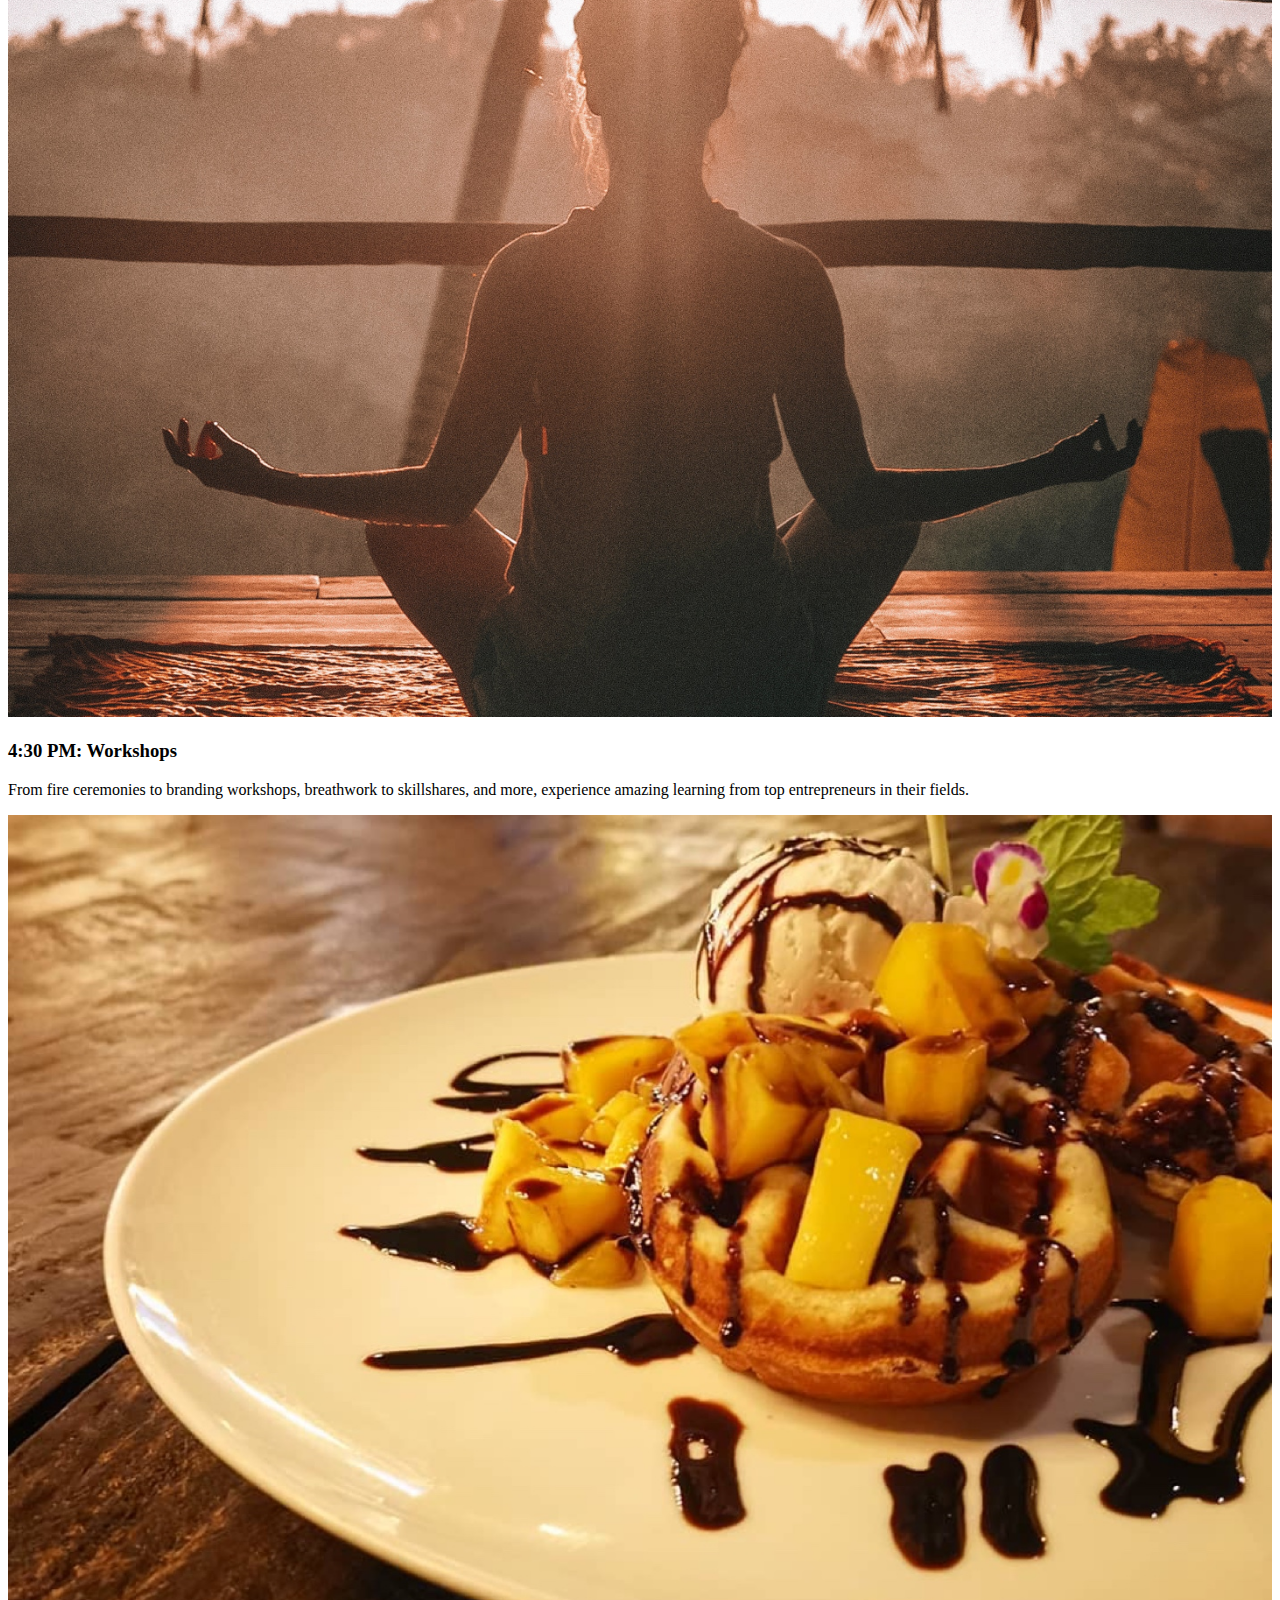
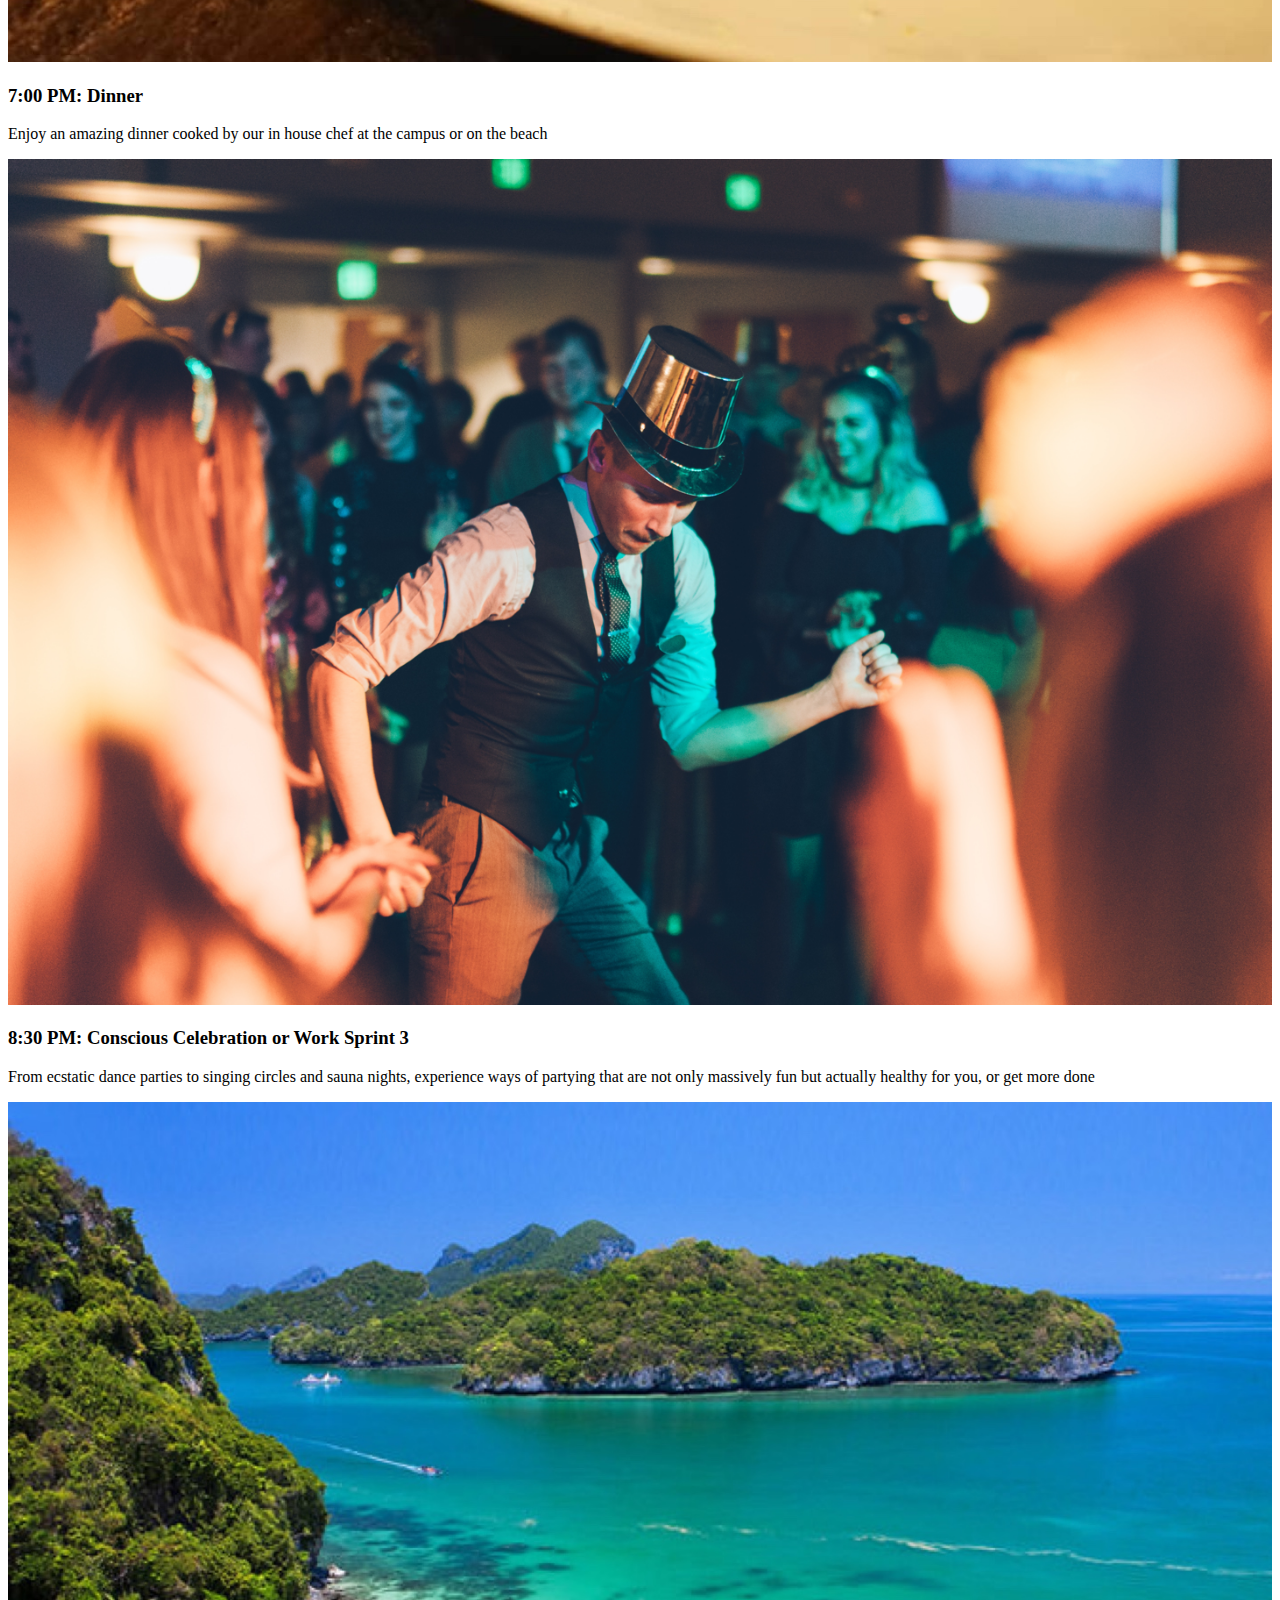
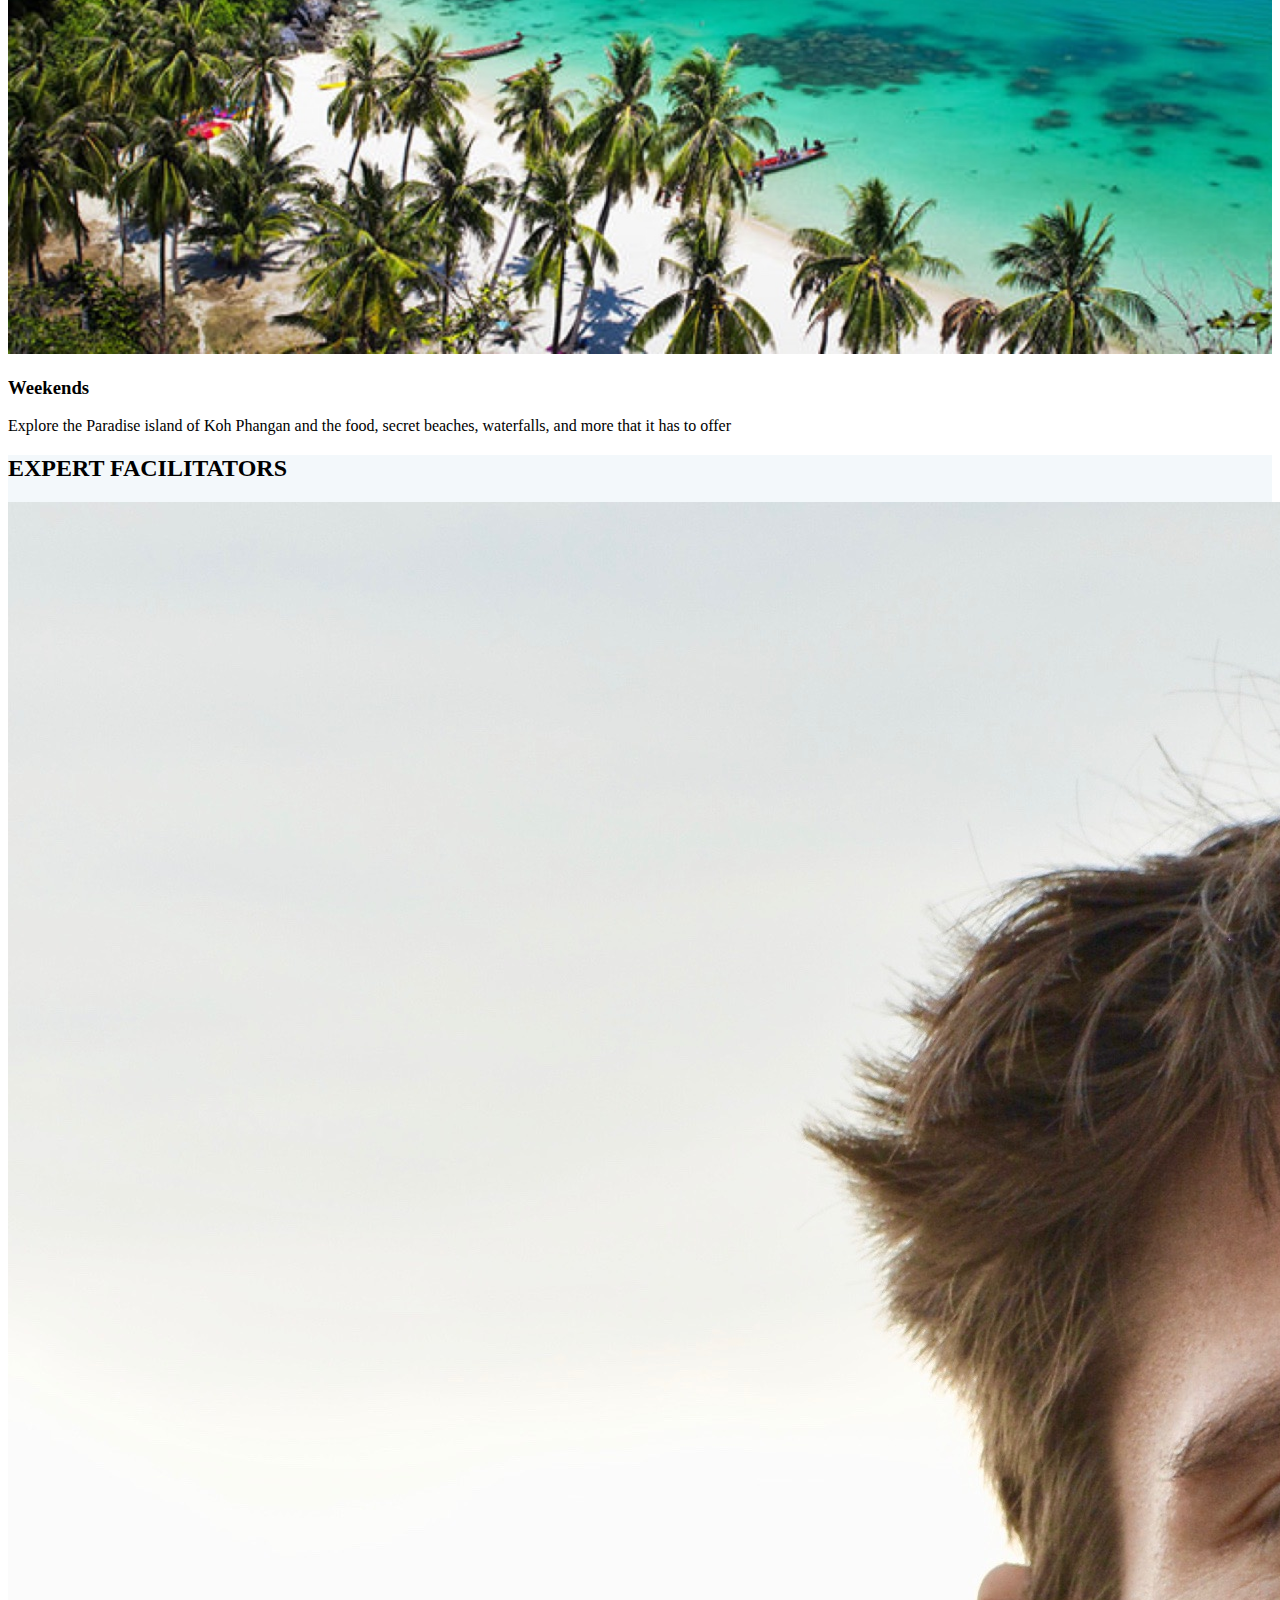
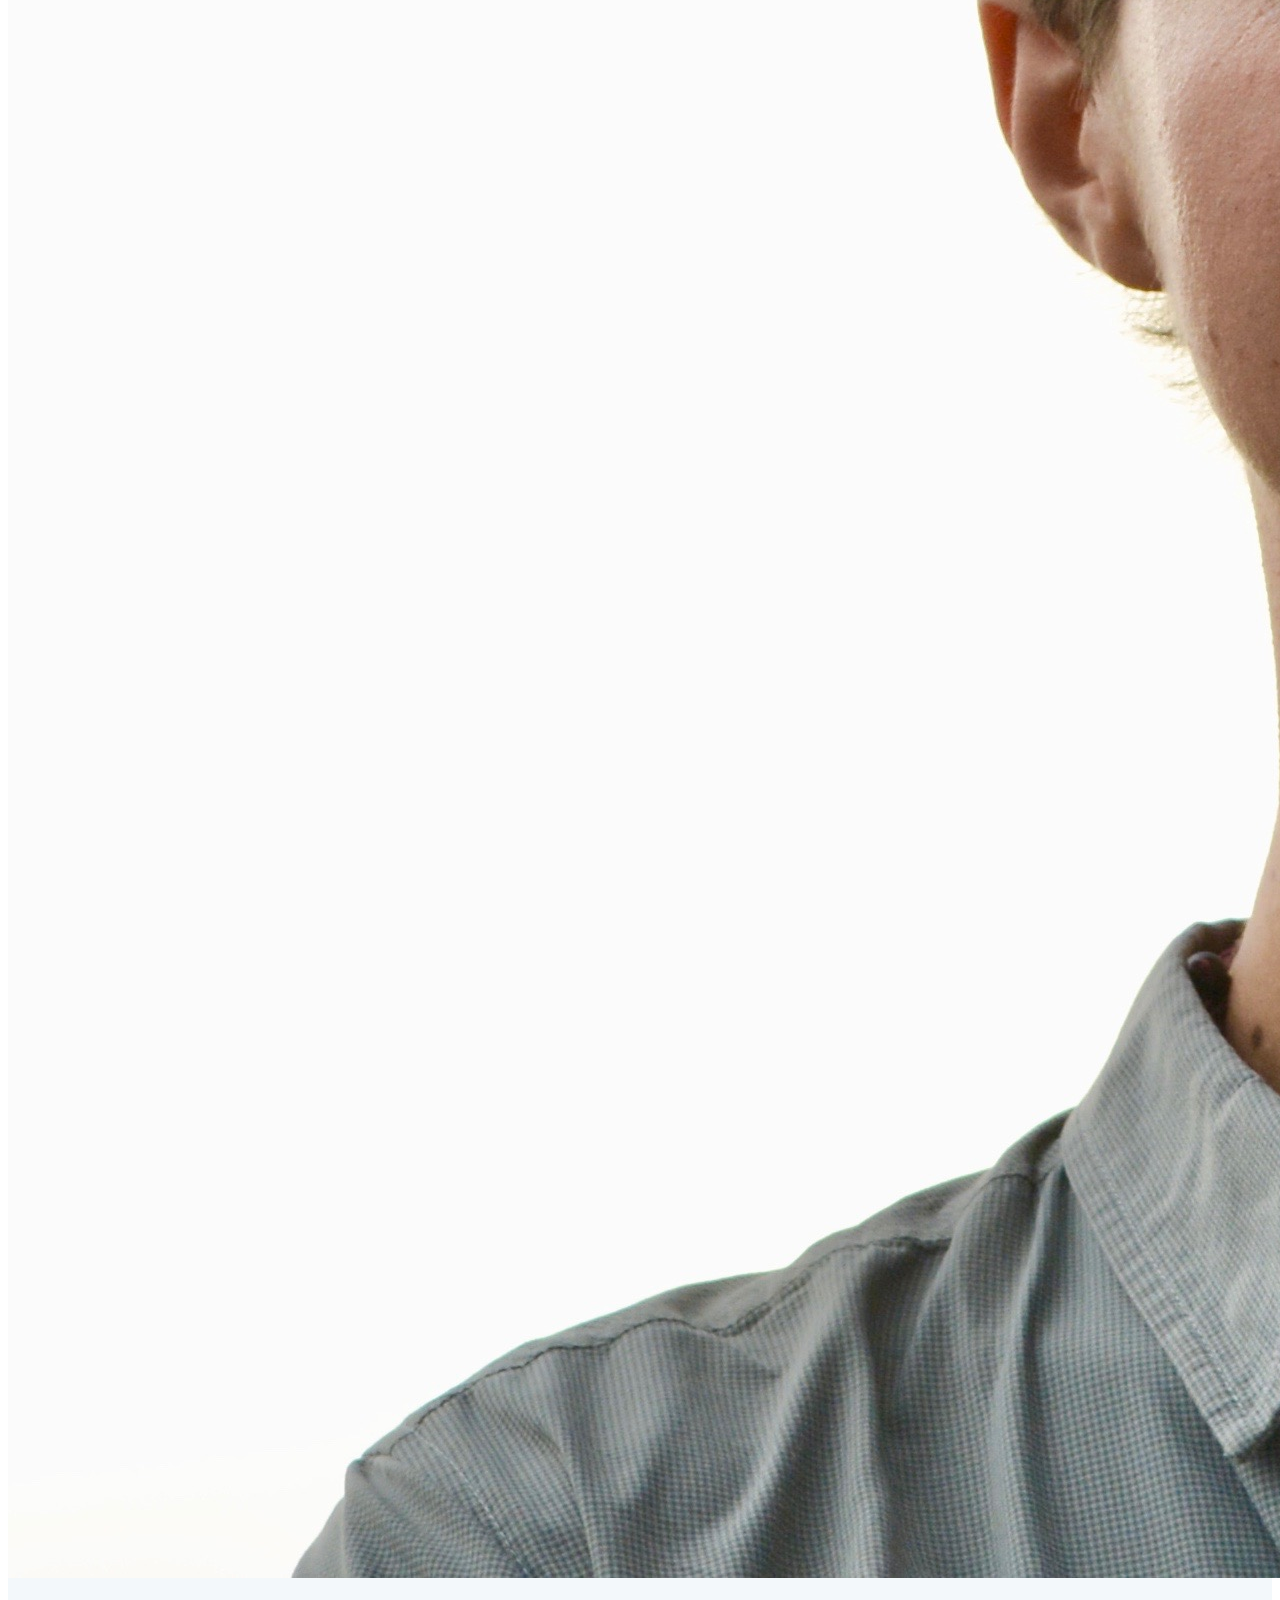
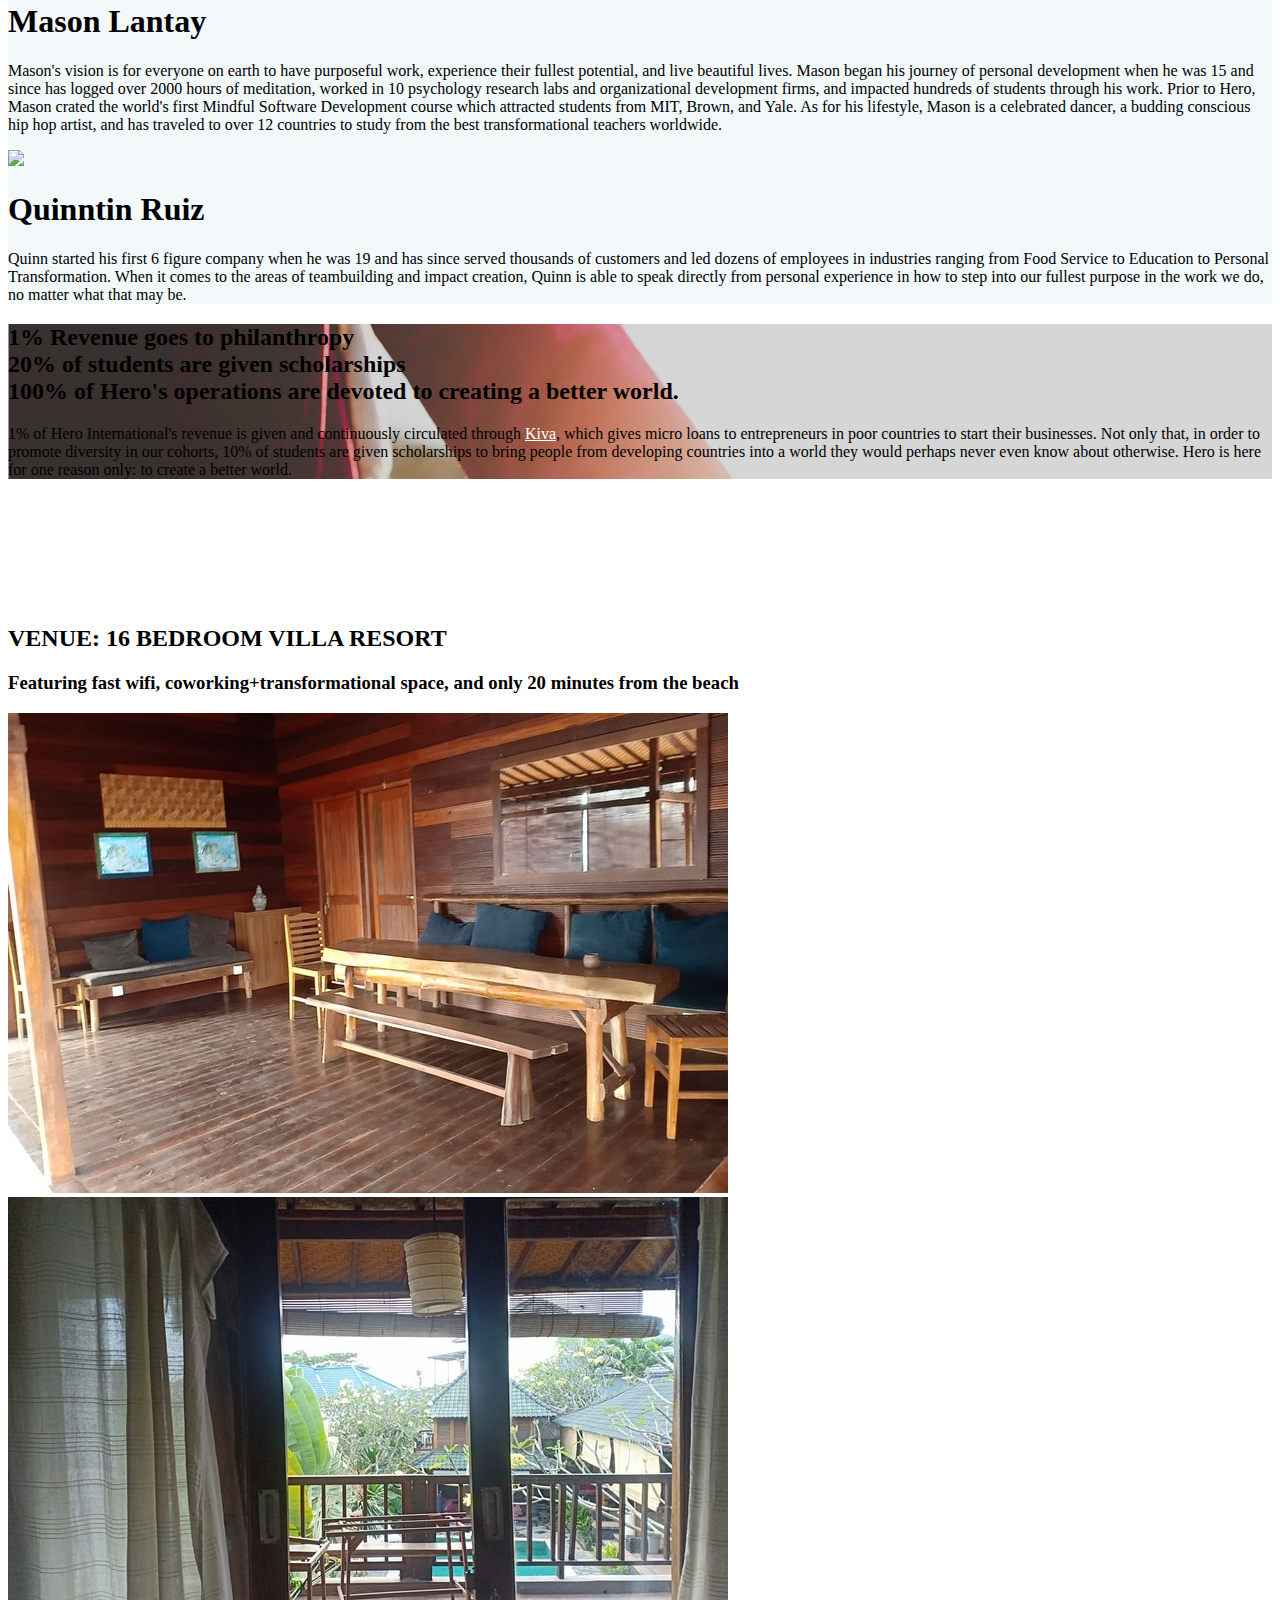
==== commit 721f7968: "campus update" ====
--- a/campus.html
+++ b/campus.html
@@ -142,17 +142,17 @@
 						<img class="main-logo" src="img/herologofull.png"  alt="">
 					<!-- </div> -->
 					<!-- <h1 class="text-white font-gilroy-bold text-4xl lg:text-5xl mt-8">Hero</h1> -->
-						<h1 class="example text-white font-gilroy-bold text-4xl lg:text-5xl mt-8 anglecia" style="font-size:44px; margin-top: 0px"> The Campus Experience<br>
+						<h1 class="example text-white font-gilroy-bold text-4xl lg:text-5xl mt-8 anglecia" style="font-size:44px; margin-top: 0px"> THE HERO CAMPUS <br>
 							
 							
 						</h1>
-						<br>
-						<br>
-						<h3 class="ambition text-white font-gilroy-medium text-xl mt-3"style="font-size:22px">Be one of the people who changes the world and join a community of conscious entrepreneurs who are doing the same
+						<h3 class="ambition text-white font-gilroy-medium text-xl mt-3"style="font-size:22px">September 21st, 2019
+						<h3 class="ambition text-white font-gilroy-medium text-xl mt-3"style="font-size:22px">Experience Fully Optimized Work Culture
+
 	
 	
 						</h3>
-						<a href="https://docs.google.com/forms/d/e/1FAIpQLScW9R1Ejkpg0jLNnRJv7IeRjX2xAjnDIhn0_z6m17NRievayw/viewform?usp=sf_link" class="mv-button-blue text-center mx-auto mt-8 lg:mb-10" target="blank">Request Application</a>
+						<a href="#signup" class="mv-button-blue text-center mx-auto mt-8 lg:mb-10" target="blank">Request Application</a>
 					</div>
 				</div>
 			</div>
@@ -164,17 +164,27 @@
 					<div class="">
 						<div class="md:w-full md:pr-10">
 							<!-- <h3 class="font-gilroy-medium text-base md:text-lg mt-4 mb-4 md:mb-4 md:mt-8">The Location</h3> -->
-							<h1 class="font-gilroy-bold text-4xl md:text-5xl mt-2">We are in a Conscious Business Revolution
+							<h1 class="font-gilroy-bold text-4xl md:text-5xl mt-2">YOU HAVE NEVER BEEN THIS PRODUCTIVE
 							</h1>
-							<!-- <h2 class="font-gilroy-medium text-lg md:text-2xl mt-2 mb-4">The famed Island of the Gods</h2> -->
+	
+							<h2 class="font-gilroy-medium text-lg md:text-2xl mt-2 mb-4">YOU HAVE NEVER FELT THIS GOOD</h2> 
 							<div class="font-gilroy-medium md:mt-6 text-lg text-md leading-normal text-grey-nav">
-								<p>Sustainable design, products that help us live well, community+transformational work which empowers us to be our fullest selves. These are the products that are starting to rise.
+								<p>The Hero Campus is designed to be the most productive place on Earth, not only for your business, but for the entirety of your being.
+
 							<br><br>
 								</p>
-								<p>Hero is a community of conscious entrepreneurs who are building these products, lifting each other up, and bringing each other and our world into the new paradigm.
+								<p>Did you know that productivity can increase by up to 5 times or more when we are in a flow state?
+
 									<br><br>
 								</p>
-								<p>Join Hero and live the most amazing, purposeful life you can imagine.
+								<p>The Hero Campus is built for flow states. It is built for you to not only be at the top of your game having insights and making progress, but also at the top of your game attracting clients and opportunities...
+
+
+<br><br>
+</p>
+								<p>While being around a family of conscious entrepreneurs who are committed to your success.
+
+
 
 								</p></div>
 							</div>
@@ -192,14 +202,15 @@
     <!-- Start � Section: The Hero Model -->
   <section style="background: white">
     <div class="container mx-auto items-center py-12" style="padding-bottom:5%">
-			<h2 class="text-grey-dark font-gilroy-bold text-2xl md:text-4xl text-center md:py-4 py-10">The Hero Program</h2>
+			<h2 class="text-grey-dark font-gilroy-bold text-2xl md:text-4xl text-center md:py-4 py-10">HERO'S PILLARS</h2>
 
       <div class="md:flex lg:my-6">
         <div class="w-full md:w-1/3 text-center md:p-6 md:mb-0 mb-8">
           <img src="img/impact.png"  style="max-width: 50%" ;
  >
-          <h3 class="text-grey-dark font-gilroy-bold text-xl md:text-2xl mt-3">Co-Create Projects in Paradise</h3>
-          <p class="mt-3 font-opensans font-light leading-normal text-grey-dark">Hero teaches everything you need to create a conscious business, from heart-centered marketing, sales, and product creation training to mentorship and lifetime access to a community to partner and share support with.
+          <h3 class="text-grey-dark font-gilroy-bold text-xl md:text-2xl mt-3">Business Growth</h3>
+          <p class="mt-3 font-opensans font-light leading-normal text-grey-dark">Entrepreneurs and their teams come to the Hero Campus to make massive leaps in their business. From work intervals that keep us in flow states throughout the day to weekly masterminds + 7 figure guest experts in marketing, strategy, and more, you will be at the epicenter of what you need for your business.
+
 
 
 
@@ -208,8 +219,10 @@
         <div class="w-full md:w-1/3 md:p-6 text-center md:mb-0 mb-8">
           <img src="img/evolution.png"  style="max-width: 50%"
           >
-          <h3 class="text-grey-dark font-gilroy-bold text-xl md:text-2xl mt-3">Experience Conscious Living</h3>
-          <p class="mt-3 font-opensans font-light leading-normal text-grey-dark">What if everything we did, from the way we eat to the way we party and the way we work out was designed to optimize our emotions? Experience the cutting edge of personal growth and rewire your emotions for success using evidence based strategies.
+          <h3 class="text-grey-dark font-gilroy-bold text-xl md:text-2xl mt-3">Transformational Work 
+</h3>
+          <p class="mt-3 font-opensans font-light leading-normal text-grey-dark">Success in business is all about clarity and alignment. Transformational work, including meditation, breathwork, ceremonies, and more, are the key to this clarity. With over a decade of facilitation experience and study of psychology, Hero's emotional intelligence training surpasses that of nearly every company in the world.
+
 
 
         </p>
@@ -217,8 +230,9 @@
         <div class="w-full md:w-1/3 md:p-6 text-center md:pb-0 pb-12">
           <img src="img/lifestyle.png"  style="max-width: 50%"
           >
-          <h3 class="text-grey-dark font-gilroy-bold text-xl md:text-2xl mt-3">Achieve Financial Freedom</h3>
-          <p class="mt-3 font-opensans font-light leading-normal text-grey-dark">Make money to live on your own terms even before launching your business by delivery the emotion of your company first, becoming affiliates of each other's products, and pre-selling your products.
+          <h3 class="text-grey-dark font-gilroy-bold text-xl md:text-2xl mt-3">Fun</h3>
+          <p class="mt-3 font-opensans font-light leading-normal text-grey-dark">Insight and motivation are highest when we are fully enjoying our lives. Our food may be the healthiest, but it is also the tastiest. Our parties may be sober and revitalizing, but they are absolutely a blast. Balancing work and play is part of what Hero does best, and the way we do so will make your business grow even more.
+
 
         </p>
         </div>
@@ -231,11 +245,11 @@
 		<div class="container md:flex mx-auto py-2 md:py-12 px-4 md:px-0">
 			<div class="w-full md:w-1/2 text-center py-2">
 				<div class="">
-					<div class="bg-blue h-80 rounded w-full bg-cover bg-retina" srcset="img/kohphangan3.jpg"
-					" style="background-image:url(img/kohphangan3.jpg")></div>
+					<div class="bg-blue h-80 rounded w-full bg-cover bg-retina" srcset="img/canggu1.jpg"
+					style="background-image:url(img/canggu1.jpg)"></div>
 					<div class="hidden md:flex mt-6 -mx-4">
-						<div class="w-1/2 h-80 rounded bg-blue mx-4 bg-cover bg-retina" srcset="img/beachub.jpg" style="background-image:url(img/beachub.jpg);"></div>
-						<div class="w-1/2 h-80 rounded bg-blue mx-4 bg-cover bg-retina" srcset="img/beachubair.jpg" style="background-image:url(img/beachubair.jpg
+						<div class="w-1/2 h-80 rounded bg-blue mx-4 bg-cover bg-retina" srcset="img/beachub.jpg" style="background-image:url(img/canggu2.jpg);"></div>
+						<div class="w-1/2 h-80 rounded bg-blue mx-4 bg-cover bg-retina" srcset="img/beachubair.jpg" style="background-image:url(img/canggu3.jpg
 						);"></div>
 					</div>
 				</div>
@@ -243,20 +257,22 @@
 			<div class="w-full md:w-1/2 text-left">
 				<div class="">
 					<div class="md:w-full md:pl-10">
-						<h3 class="font-gilroy-medium text-base md:text-lg mt-4 mb-4 md:mb-4 md:mt-8">The Location</h3>
-						<h1 class="font-gilroy-bold text-4xl md:text-5xl mt-2">Surat Thani, Koh Phangan, Thailand</h1>
-						<h2 class="font-gilroy-medium text-lg md:text-2xl mt-2 mb-4">One of the Conscious Capitals of Earth
+						<h3 class="font-gilroy-medium text-base md:text-lg mt-4 mb-4 md:mb-4 md:mt-8">THE LOCATION</h3>
+						<h1 class="font-gilroy-bold text-4xl md:text-5xl mt-2">Canggu, Bali, Indonesia</h1>
+						<h2 class="font-gilroy-medium text-lg md:text-2xl mt-2 mb-4">The Transformational + Digital Nomad Capital of Earth
+
 						</h2>
 						<div class="font-gilroy-medium md:mt-6 text-lg text-md leading-normal text-grey-nav">
-							<p>Home to a conscious digital nomad community of world renowned yoga schools and health restaurants, rich with paradise beaches, and featuring the world's first beach front coworking space, Koh Phangan is the ideal place to create a business.</p><br><p>
+							<p>Home to a conscious digital nomad community of world renowned yoga schools and health restaurants, rich with beaches, and nearby to Ubud, the transformational capitol of the world.
+</p><br><p>
 
 								At Hero we like to use the term Holistic Intensity. We have experienced first hand the stress of doing an entrepreneurship program in the heart of hectic cities like San Francisco which easily lead to burnout. 
 
 							</p><br><p>
-								In Koh Phangan you will be able to be full power in your work because <strong>at our coworking space you are literally working facing the ocean while being 10 feet from a beach home to daily sunset drum circles and people practicing qigong</strong>.
+								In Bali you will be able to be full power in your work because you will be surrounded by incredible nature that will help you relax fully when you need to.
 
 							</p><br><p>
-								Koh Phangan will show you a new way of living even by itself.
+								Bali will show you a new way of living even by itself.
 
 
 							</p></div>
@@ -267,13 +283,12 @@
 		</section>
 
 
- 
-          
+	
     
     
     <section style="background: white">
       <div class="container mx-auto items-center ">
-        <h2 class="text-grey-dark font-gilroy-bold text-2xl md:text-4xl text-center md:py-4 py-10" style="padding-top:10%">A Day in the Life </h2>
+        <h2 class="text-grey-dark font-gilroy-bold text-2xl md:text-4xl text-center md:py-4 py-10" style="padding-top:10%">A DAY AT THE CAMPUS </h2>
         <!-- <h3 class="font-normal font-gilroy-medium text-2xl text-grey-dark text-center pt-4">4 weeks, 6 days a week that takes just 30 minutes on average per day to radically empower your future</h3> -->
         <div class="md:flex lg:my-6">
           <div class="w-full md:w-1/3 text-center md:p-6 md:mb-0 mb-8">
@@ -290,9 +305,9 @@
           <div class="w-full md:w-1/3 md:p-6 text-center md:mb-0 mb-8">
             <img src="img/smoothie.jpg"  style="max-width: 100%"
             >
-            <h3 class="text-grey-dark font-gilroy-bold text-xl md:text-2xl mt-3">9:00 AM: Breakfast
+            <h3 class="text-grey-dark font-gilroy-bold text-xl md:text-2xl mt-3">9:00 AM: Standup+Breakfast
 						</h3>
-            <p class="mt-3 font-opensans font-light leading-normal text-grey-dark">Indulge a smoothie bowl or other delicious fare cooked by the most amazing health restaurants you've ever seen
+            <p class="mt-3 font-opensans font-light leading-normal text-grey-dark">Indulge a smoothie bowl or other delicious fare cooked by our in-house chef while prepping your mind with your team
 
   
           </p>
@@ -300,9 +315,9 @@
           <div class="w-full md:w-1/3 md:p-6 text-center md:pb-0 pb-12">
             <img src="img/journaling.png"  style="max-width: 100%"
             >
-            <h3 class="text-grey-dark font-gilroy-bold text-xl md:text-2xl mt-3">9:30 AM: Content Sessions
+            <h3 class="text-grey-dark font-gilroy-bold text-xl md:text-2xl mt-3">9:30 AM: Work Sprint
 						</h3>
-            <p class="mt-3 font-opensans font-light leading-normal text-grey-dark">From entrepreneurial skills to emotional intelligence training, Hero empowers you to achieve financial freedom while making an awesome impact  
+            <p class="mt-3 font-opensans font-light leading-normal text-grey-dark">55 minutes on with a 5 minute flow break so that you can be more efficient than you have ever been in your life
 
           </p>
           </div>
@@ -321,7 +336,7 @@
    >
             <h3 class="text-grey-dark font-gilroy-bold text-xl md:text-2xl mt-3">12:30 PM: Lunch
 						</h3>
-            <p class="mt-3 font-opensans font-light leading-normal text-grey-dark">Eat amazing food out on the beach with friends while enjoying music, swimming, sports, and more
+            <p class="mt-3 font-opensans font-light leading-normal text-grey-dark">Eat amazing food out on the deck with friends while enjoying music, swimming, sports, and more
 
   
   
@@ -330,9 +345,9 @@
           <div class="w-full md:w-1/3 md:p-6 text-center md:mb-0 mb-8">
             <img src="img/fistbump.jpg"  style="max-width: 100%"
             >
-            <h3 class="text-grey-dark font-gilroy-bold text-xl md:text-2xl mt-3">1:30 PM: Coworking time
+            <h3 class="text-grey-dark font-gilroy-bold text-xl md:text-2xl mt-3">1:30 PM: Work Sprint 2
 						</h3>
-            <p class="mt-3 font-opensans font-light leading-normal text-grey-dark">Work together to build projects that will not only make a difference but will actually be able to make money and sustain you 
+            <p class="mt-3 font-opensans font-light leading-normal text-grey-dark">Keep up the momentum in the afternoon flowing between our work stations optimized for creativity, focus, and more.
 
   
           </p>
@@ -340,9 +355,9 @@
           <div class="w-full md:w-1/3 md:p-6 text-center md:pb-0 pb-12">
             <img src="img/meditation.png"  style="max-width: 100%"
             >
-            <h3 class="text-grey-dark font-gilroy-bold text-xl md:text-2xl mt-3">4:30 PM: Transformational work
+            <h3 class="text-grey-dark font-gilroy-bold text-xl md:text-2xl mt-3">4:30 PM: Workshops
 						</h3>
-            <p class="mt-3 font-opensans font-light leading-normal text-grey-dark"> From meditation to breathwork, fire ceremonies, and more, experience cutting edge ways to evolve your emotional core and be the person you want to be
+            <p class="mt-3 font-opensans font-light leading-normal text-grey-dark"> From fire ceremonies to branding workshops, breathwork to skillshares, and more, experience amazing learning from top entrepreneurs in their fields.
 
           </p>
           </div>
@@ -362,7 +377,7 @@
    >
             <h3 class="text-grey-dark font-gilroy-bold text-xl md:text-2xl mt-3">7:00 PM: Dinner
 						</h3>
-            <p class="mt-3 font-opensans font-light leading-normal text-grey-dark">Go out to eat at one of the many amazing restaurants on the island
+            <p class="mt-3 font-opensans font-light leading-normal text-grey-dark">Enjoy an amazing dinner cooked by our in house chef at the campus or on the beach
 
   
   
@@ -371,9 +386,9 @@
           <div class="w-full md:w-1/3 md:p-6 text-center md:mb-0 mb-8">
             <img src="img/dance.png"  style="max-width: 100%"
             >
-            <h3 class="text-grey-dark font-gilroy-bold text-xl md:text-2xl mt-3">8:30 PM: Conscious Celebration
+            <h3 class="text-grey-dark font-gilroy-bold text-xl md:text-2xl mt-3">8:30 PM: Conscious Celebration or Work Sprint 3
 						</h3>
-            <p class="mt-3 font-opensans font-light leading-normal text-grey-dark">From ecstatic dance parties to singing circles and sauna nights, experience ways of partying that are not only massively fun but actually healthy for you
+            <p class="mt-3 font-opensans font-light leading-normal text-grey-dark">From ecstatic dance parties to singing circles and sauna nights, experience ways of partying that are not only massively fun but actually healthy for you, or get more done
 
   
           </p>
@@ -399,7 +414,7 @@
 		<section style="background: #F3F8FB" class="mt-10  md:py-10  p-4">
       <div class="container mx-auto">
         <div class="pt-4">
-          <h2 class="font-gilroy-bold md:text-center text-3xl md:text-4xl mt-4 md:mt-8 mb-4 md:mb-0">Instructor Profiles</h2>
+          <h2 class="font-gilroy-bold md:text-center text-3xl md:text-4xl mt-4 md:mt-8 mb-4 md:mb-0">EXPERT FACILITATORS</h2>
           <div class="w-full md:w-4/5 mx-auto font-gilroy-medium md:mt-6 text-lg text-md leading-normal text-grey-nav">
             <!-- Our team includes software developers, entrepreneurs, and  students of previous Programmer cohorts. -->
           </div>
@@ -412,7 +427,7 @@
             </div>
             <div class="w-full md:w-1/2 flex items-center">
               <div class="md:w-full pr-10">
-                <h1 class="font-gilroy-bold text-2xl md:text-3xl mt-4 md:mt-8">Mason Lantay: Lead Facilitator</h1>
+                <h1 class="font-gilroy-bold text-2xl md:text-3xl mt-4 md:mt-8">Mason Lantay</h1>
                 <div class="font-gilroy-medium md:mt-6 text-lg text-md leading-normal text-grey-nav mt-4">
                     <p>Mason's vision is for everyone on earth to have purposeful work, experience their fullest potential, and live beautiful lives. Mason began his journey of personal development when he was 15 and since has logged over 2000 hours of meditation, worked in 10 psychology research labs and organizational development firms, and impacted hundreds of students through his work. Prior to Hero, Mason crated the world's first Mindful Software Development course which attracted students from MIT, Brown, and Yale. As for his lifestyle, Mason is a celebrated dancer, a budding conscious hip hop artist, and has traveled to over 12 countries to study from the best transformational teachers worldwide.
 
@@ -429,7 +444,7 @@
                 </div>
                 <div class="w-full md:w-1/2 md:pl-10">
                   <div class="md:w-full pr-10">
-                    <h1 class="font-gilroy-bold text-2xl md:text-3xl mt-4 md:mt-8">Quinntin Ruiz: Impact Facilitator</h1>
+                    <h1 class="font-gilroy-bold text-2xl md:text-3xl mt-4 md:mt-8">Quinntin Ruiz</h1>
                     <div class="font-gilroy-medium md:mt-6 text-lg text-md leading-normal text-grey-nav mt-4">
                       <p> Quinn started his first 6 figure company when he was 19 and has since served thousands of customers and led dozens of employees in industries ranging from Food Service to Education to Personal Transformation. When it comes to the areas of teambuilding and impact creation, Quinn is able to speak directly from personal experience in how to step into our fullest purpose in the work we do, no matter what that may be.
 												</p>
@@ -457,13 +472,116 @@
 </div>
 
 </section>
-
+<section style="background: white">
+      <div class="container mx-auto items-center ">
+        <h2 class="text-grey-dark font-gilroy-bold text-2xl md:text-4xl text-center md:py-4 py-10" style="padding-top:10%">VENUE: 16 BEDROOM VILLA RESORT </h2>
+        <h3 class="font-normal font-gilroy-medium text-2xl text-grey-dark text-center pt-4">Featuring fast wifi, coworking+transformational space, and only 20 minutes from the beach</h3> 
+        <div class="md:flex lg:my-6">
+          <div class="w-full md:w-1/3 text-center md:p-6 md:mb-0 mb-8">
+            <img src="img/s1.jpg"  style="max-width: 100%" ;
+   >
+           
+
+  
+  
+         	
+          </div>
+          <div class="w-full md:w-1/3 md:p-6 text-center md:mb-0 mb-8">
+            <img src="img/s3.jpg"  style="max-width: 100%"
+            >
+           
+
+  
+       	
+          </div>
+          <div class="w-full md:w-1/3 md:p-6 text-center md:pb-0 pb-12">
+            <img src="img/s4.jpg"  style="max-width: 100%"
+            >
+           
+
+       	
+          </div>
+          
+        </div>
+        
+      </div>
+      
+    </section>
+    <section style="background: white;" >
+      <div class="container mx-auto items-center " style="padding-bottom: 0% !important">
+       
+        <div class="md:flex lg:my-6">
+          <div class="w-full md:w-1/3 text-center md:p-6 md:mb-0 mb-8">
+            <img src="img/s5.jpg"  style="max-width: 100%" ;
+   >
+           
+
+  
+  
+         	
+          </div>
+          <div class="w-full md:w-1/3 md:p-6 text-center md:mb-0 mb-8">
+            <img src="img/s8.jpg"  style="max-width: 100%"
+            >
+           
+
+  
+       	
+          </div>
+          <div class="w-full md:w-1/3 md:p-6 text-center md:pb-0 pb-12">
+            <img src="img/s9.jpg"  style="max-width: 100%"
+            >
+           
+
+       	
+          </div>
+          
+        </div>
+        
+      </div>
+      
+		</section>
+		
+		<section style="background: white;" >
+      <div class="container mx-auto items-center " style="padding-bottom: 0% !important">
+       
+        <div class="md:flex lg:my-6">
+          <div class="w-full md:w-1/3 text-center md:p-6 md:mb-0 mb-8">
+            <img src="img/s13.jpg"  style="max-width: 100%" ;
+   >
+           
+
+  
+  
+         	
+          </div>
+          <div class="w-full md:w-1/3 md:p-6 text-center md:mb-0 mb-8">
+            <img src="img/s18.jpg"  style="max-width: 100%"
+            >
+           
+
+  
+          </p>
+          </div>
+          <div class="w-full md:w-1/3 md:p-6 text-center md:pb-0 pb-12">
+            <img src="img/s19.jpg"  style="max-width: 100%"
+            >
+           
+          </div>
+          
+        </div>
+        
+      </div>
+      
+    </section>
+    
+          
 			<!-- End � Section: Events Carousel -->
 
     <section class="mt-10  md:py-10  p-4">
         <div class="container mx-auto">
           <div class="pt-4">
-            <h2 class="font-gilroy-bold md:text-center text-3xl md:text-4xl mb-4 md:mb-0">Sampled Curriculum</h2>
+            <h2 class="font-gilroy-bold md:text-center text-3xl md:text-4xl mb-4 md:mb-0">SAMPLED LEARNINGS</h2>
             
             <div class="w-full md:w-4/5 mx-auto md:text-center font-gilroy-medium md:mt-6 text-lg text-md leading-normal text-grey-nav">
               <!-- <br/> BONUS: For a limited time, get lifetime access to all future course iterations including video calls, content updates, and more. Plus, for a limited time get access to weekly office hours at no additional cost for any extra questions you may have. -->
@@ -473,7 +591,7 @@
               <div class="row md:flex flex-wrap mt-10 rounded-t">
                 <div class="text-center text-left w-full md:w-1/3 text-center py-10 border rounded-tl  flex justify-center items-center"  style="background:#F9F9F9">
                   <div>
-                    <div class="font-gilroy-bold mb-2">Week 1</div>
+                    <div class="font-gilroy-bold mb-2"></div>
                     <!-- <div class="font-gilroy-medium ">Find Your Balance</div> -->
                     <br> <br>
                     <img src="img/nounperson.png" style="max-width:50%">
@@ -517,7 +635,7 @@
               <div class="row md:flex flex-wrap border-r border-l">
                 <div  style="background:#F9F9F9" class="text-center text-left w-full md:w-1/3 text-center py-10 flex justify-center items-center" >
                   <div>
-                    <div class="font-gilroy-bold mb-2">Week 2</div>
+                    <div class="font-gilroy-bold mb-2"></div>
                     <!-- <div class="font-gilroy-medium ">Expand Your Toolset </div> -->
                     <br> <br>
                     <img src="img/nounclimbing.png" style="max-width:50%">
@@ -556,7 +674,7 @@
               <div class="row md:flex flex-wrap">
                 <div class="text-center text-left w-full md:w-1/3 text-center py-10  border-t flex justify-center items-center"  style="background:#F9F9F9">
                   <div>
-                    <div class="font-gilroy-bold mb-2">Week 3</div>
+                    <div class="font-gilroy-bold mb-2"></div>
                     <!-- <div class="font-gilroy-medium ">Experience Transformation </div> -->
                     <br> <br>
                     <img src="img/nounsummit.png"style="max-width:50%">
@@ -600,7 +718,7 @@
               <div class="row md:flex flex-wrap">
                 <div class="text-center text-left w-full md:w-1/3 text-center py-10  border-t flex justify-center items-center"  style="background:#F9F9F9">
                   <div>
-                    <div class="font-gilroy-bold mb-2">Week 4</div>
+                    <div class="font-gilroy-bold mb-2"></div>
                     <!-- <div class="font-gilroy-medium ">Create Your Reality</div> -->
                     <br> <br>
                     <img src="img/nounexpansion.png"style="max-width:50%">
@@ -676,7 +794,7 @@
       </section>
     
    <!-- what people are saying -->
-	//  <div class="container md:flex mx-auto py-2 md:py-12 px-4 md:px-0">
+	 <!-- //  <div class="container md:flex mx-auto py-2 md:py-12 px-4 md:px-0">
 	// 	<div class="w-full md:w-1/2 text-left">
 	// 		<div class="">
 	// 			<div class="md:w-full md:pr-10">
@@ -696,10 +814,10 @@
 	// 				<img srcset="img/connectionpractice.jpg" src="img/connectionpractice.jpg" class="rounded w-full block">
 	// 			</div>
 	// 		</div>
-	// 	</div>
+	// 	</div>-->
 <section class="bg-white">
 	<div class="container mx-auto py-12">
-		<h2 class="font-gilroy-bold text-4xl text-center pt-8">What Students are Saying</h2>
+		<h2 class="font-gilroy-bold text-4xl text-center pt-8">TESTIMONIALS</h2>
 
 		<!-- mansory grid using flex -->
 		<div class="w-full px-6 md:px-0 md:mx-auto md:w-full flex flex-wrap mt-8">
@@ -826,34 +944,49 @@
 					<h3 class="mt-1 mb-6 font-gilroy-medium "></h3>
 					<ul class="m-0 p-0 font-gilroy-regular">
 
-						<li class="mb-4 pl-6 list-reset text-sm bg-no-repeat" style="font-size: 16px; background-position:2px;background-image: url(https://static.mindvalley.com/public/assets/2018/07/y4z2_checkmark_green.svg)"> 4-week results focused entrepreneurship and emotional intellgence bootcamp in paradise
+						<li class="mb-4 pl-6 list-reset text-sm bg-no-repeat" style="font-size: 16px; background-position:2px;background-image: url(https://static.mindvalley.com/public/assets/2018/07/y4z2_checkmark_green.svg)"> 4-week results focused entrepreneurship and emotional intellgence bootcamp in paradise (weekly rolling entry starting September 21st 2019)
 						</li>
-						<li class="mb-4 pl-6 list-reset text-sm bg-no-repeat" style="font-size: 16px; background-position:2px;background-image: url(https://static.mindvalley.com/public/assets/2018/07/y4z2_checkmark_green.svg)">Housing included
+						<li class="mb-4 pl-6 list-reset text-sm bg-no-repeat" style="font-size: 16px; background-position:2px;background-image: url(https://static.mindvalley.com/public/assets/2018/07/y4z2_checkmark_green.svg)">4 weeks of housing in an incredible villa $1000 value
 						</li>
-						<li class="mb-4 pl-6 list-reset text-sm bg-no-repeat" style="font-size: 16px; background-position:2px;background-image: url(https://static.mindvalley.com/public/assets/2018/07/y4z2_checkmark_green.svg)">Most meals included
+						<li class="mb-4 pl-6 list-reset text-sm bg-no-repeat" style="font-size: 16px; background-position:2px;background-image: url(https://static.mindvalley.com/public/assets/2018/07/y4z2_checkmark_green.svg)">3 meals a day, 5 days a week $600 value
 						</li>
-						<li class="mb-4 pl-6 list-reset text-sm bg-no-repeat" style="font-size: 16px; background-position:2px;background-image: url(https://static.mindvalley.com/public/assets/2018/07/y4z2_checkmark_green.svg)">Impact curriculum -obtain a roadmap for landing your dream job or creating your dream company while sustaining yourself financially
+						<li class="mb-4 pl-6 list-reset text-sm bg-no-repeat" style="font-size: 16px; background-position:2px;background-image: url(https://static.mindvalley.com/public/assets/2018/07/y4z2_checkmark_green.svg)">Weekly 3 hour high end mastermind/coaching session $2000 value
+
 						</li>
-						<li class="mb-4 pl-6 list-reset text-sm bg-no-repeat" style="font-size: 16px; background-position:2px;background-image: url(https://static.mindvalley.com/public/assets/2018/07/y4z2_checkmark_green.svg)">Transformational curriculum - experience the cutting edge of personal growth in psychology
+						<li class="mb-4 pl-6 list-reset text-sm bg-no-repeat" style="font-size: 16px; background-position:2px;background-image: url(https://static.mindvalley.com/public/assets/2018/07/y4z2_checkmark_green.svg)">Expert Business Workshops - Learn from incredible people and grow your business $300 value
+
+
+</li>
+						<li class="mb-4 pl-6 list-reset text-sm bg-no-repeat" style="font-size: 16px; background-position:2px;background-image: url(https://static.mindvalley.com/public/assets/2018/07/y4z2_checkmark_green.svg)">Expert Transformational Workshops - experience the cutting edge of personal growth in psychology $300 value
 
 						</li>
-						<li class="mb-4 pl-6 list-reset text-sm bg-no-repeat" style="font-size: 16px; background-position:2px;background-image: url(https://static.mindvalley.com/public/assets/2018/07/y4z2_checkmark_green.svg)">Immerse in the Conscious Community - Live in a community of coaches, transformational teachers, and experts in transformational work applied to every day life
+						<li class="mb-4 pl-6 list-reset text-sm bg-no-repeat" style="font-size: 16px; background-position:2px;background-image: url(https://static.mindvalley.com/public/assets/2018/07/y4z2_checkmark_green.svg)">Amazing Conscious Celebrations and Events $100 value
+
+</li>
+						<li class="mb-4 pl-6 list-reset text-sm bg-no-repeat" style="font-size: 16px; background-position:2px;background-image: url(https://static.mindvalley.com/public/assets/2018/07/y4z2_checkmark_green.svg)">Immerse in the Conscious Community - Live in a community of coaches, transformational teachers, and experts in transformational work applied to every day life $priceless
 							
 						
-						<li class="mb-4 pl-6 list-reset text-sm bg-no-repeat" style="font-size: 16px; background-position:2px;background-image: url(https://static.mindvalley.com/public/assets/2018/07/y4z2_checkmark_green.svg)">Gain the ability to make money wherever you want on your own terms 
+						<li class="mb-4 pl-6 list-reset text-sm bg-no-repeat" style="font-size: 16px; background-position:2px;background-image: url(https://static.mindvalley.com/public/assets/2018/07/y4z2_checkmark_green.svg)">Lifetime access to the Kingdom of Hero - Our network of entrepreneurs changing the world $priceless
+
             </li>
-            <li class="mb-4 pl-6 list-reset text-sm bg-no-repeat" style="font-size: 16px; background-position:2px;background-image: url(https://static.mindvalley.com/public/assets/2018/07/y4z2_checkmark_green.svg)">Apply to receive the Fellowship Full Ride scholarship to the Campus Experience
-            </li>
+						<li class="mb-4 pl-6 list-reset text-sm bg-no-repeat" style="font-size: 16px; background-position:2px;background-image: url(https://static.mindvalley.com/public/assets/2018/07/y4z2_checkmark_green.svg)"><b>70% OFF FOR INITIAL COHORTS: for a limited time THE EXPERIENCE IS ON US! Just cover our costs!!! </b>
+
+</li>
 
 
 					</ul>
 					<div class="flex border-t pt-4">
-						<div class="w-1/2 font-gilroy-bold">Price</div>
-						<div class="w-1/2 text-right font-gilroy-bold  sb_fields-package-price">$5997</div>
+						<div class="w-1/2 font-gilroy-bold">Total value: $5000+</div>
+						
+						<div class="w-1/2 text-right font-gilroy-bold  sb_fields-package-price"></div>
+						<div class="w-1/2 text-right font-gilroy-bold  sb_fields-package-price">Standard room: <s>$3000</s> $800</div>
+						<div class="w-1/2 text-right font-gilroy-bold  sb_fields-package-price">Deluxe room: <s>$3500</s> $1000</div>
+						<div class="w-1/2 text-right font-gilroy-bold  sb_fields-package-price">Premium room: <s>$4000</s> $1200</div>
 					</div>
-				</div>
+					
+			
 					<div class="inline-block"><a href="https://docs.google.com/forms/d/e/1FAIpQLScW9R1Ejkpg0jLNnRJv7IeRjX2xAjnDIhn0_z6m17NRievayw/viewform?usp=sf_link" target="blank" class="mv-button-blue  sb_fields-package-apply_link">Request Application</a> </div>
-					<br> <h5 class="mt-1 mb-6 font-gilroy-medium ">(space limited to 20 students)</h5>
+				<!--	<br> <h5 class="mt-1 mb-6 font-gilroy-medium ">(space limited to 14 people)</h5>--!>
 				</div>
 		</div>
 	</section>
@@ -883,7 +1016,7 @@
 									<div class="mx-4 md:mx-10">
 										<h1 class="learntocode font-gilroy-bold text-2xl md:text-4xl mb-4">The Fellowship Program</h1>
 										<div class="font-gilroy-medium leading-normal text-black md:text-grey-light applynow">
-											<p>Full merit based scholarship to our world class entrepreneurship campus. By applying to Hero, your application is automatically considered for the Fellowship
+											<p>Scholarship opportunity to our world class entrepreneurship campus for conscious entrepreneurs who need extra support
 											</p>
 
 										
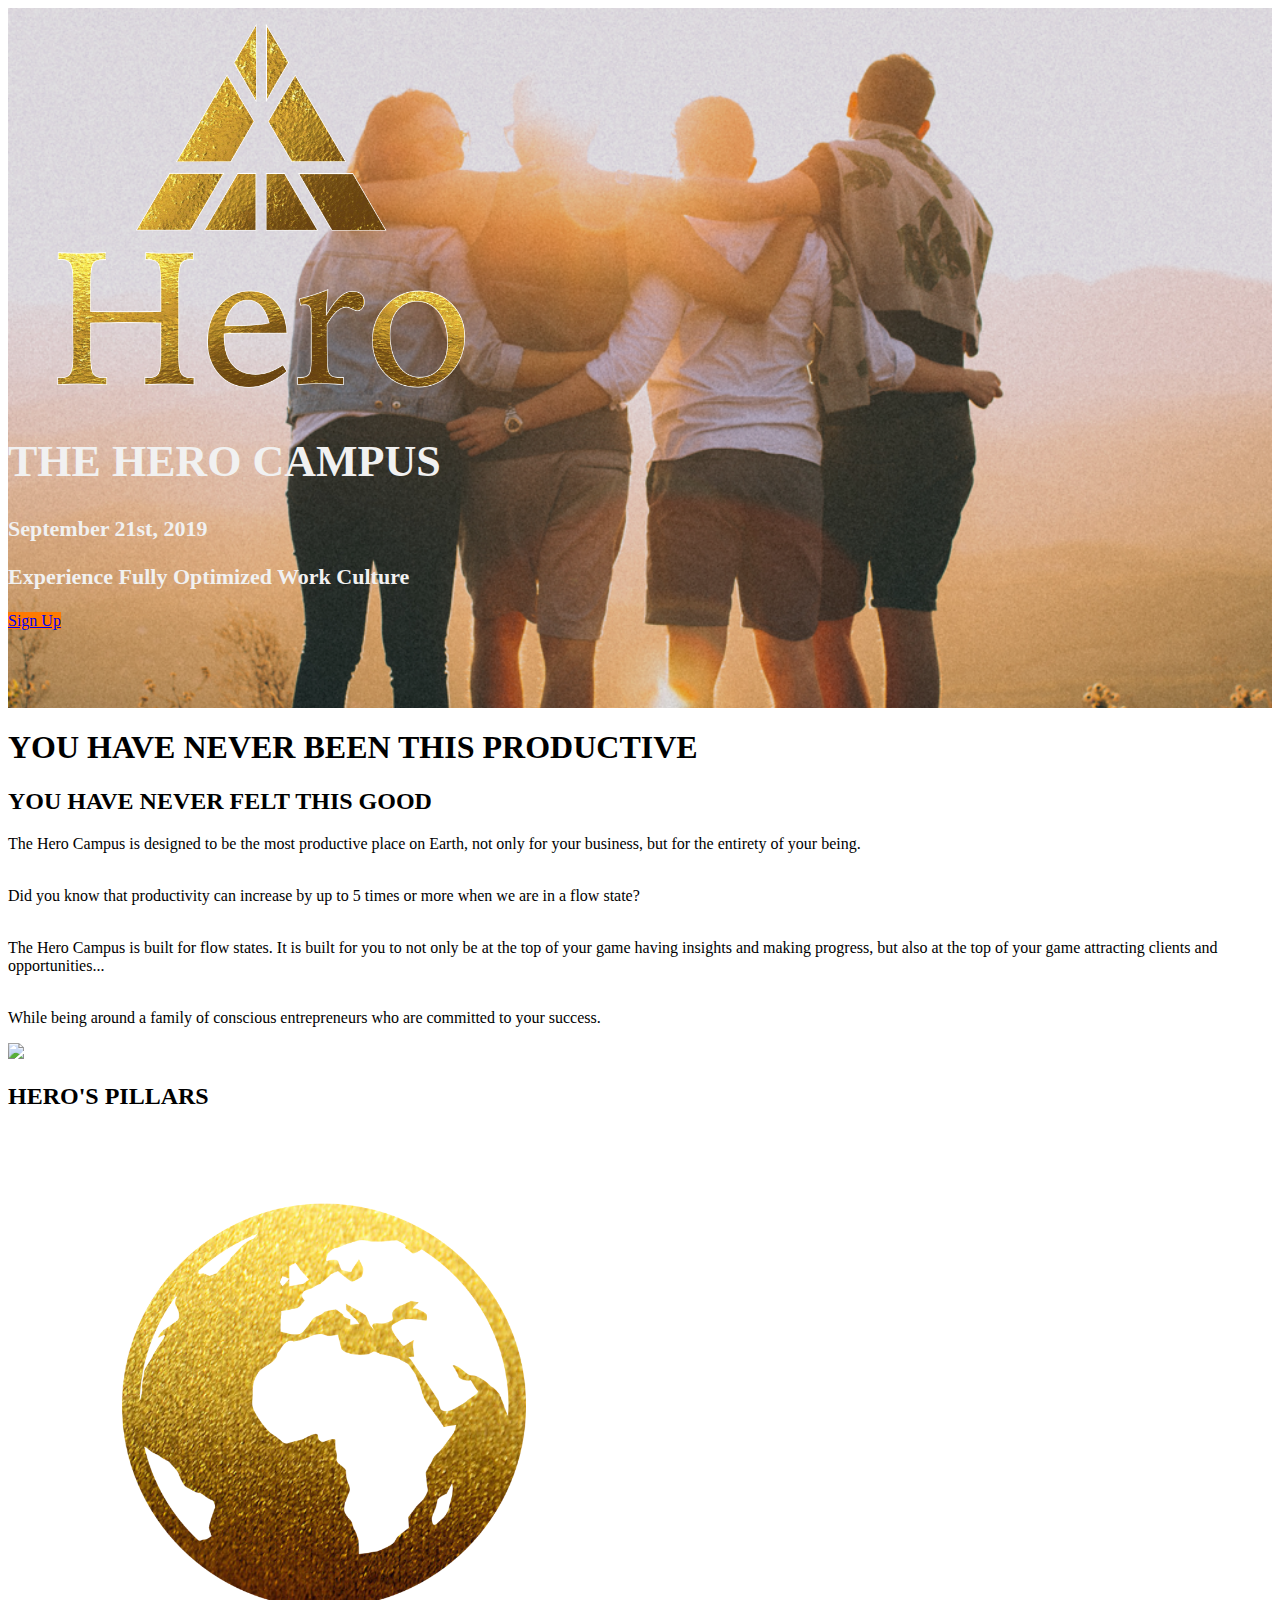
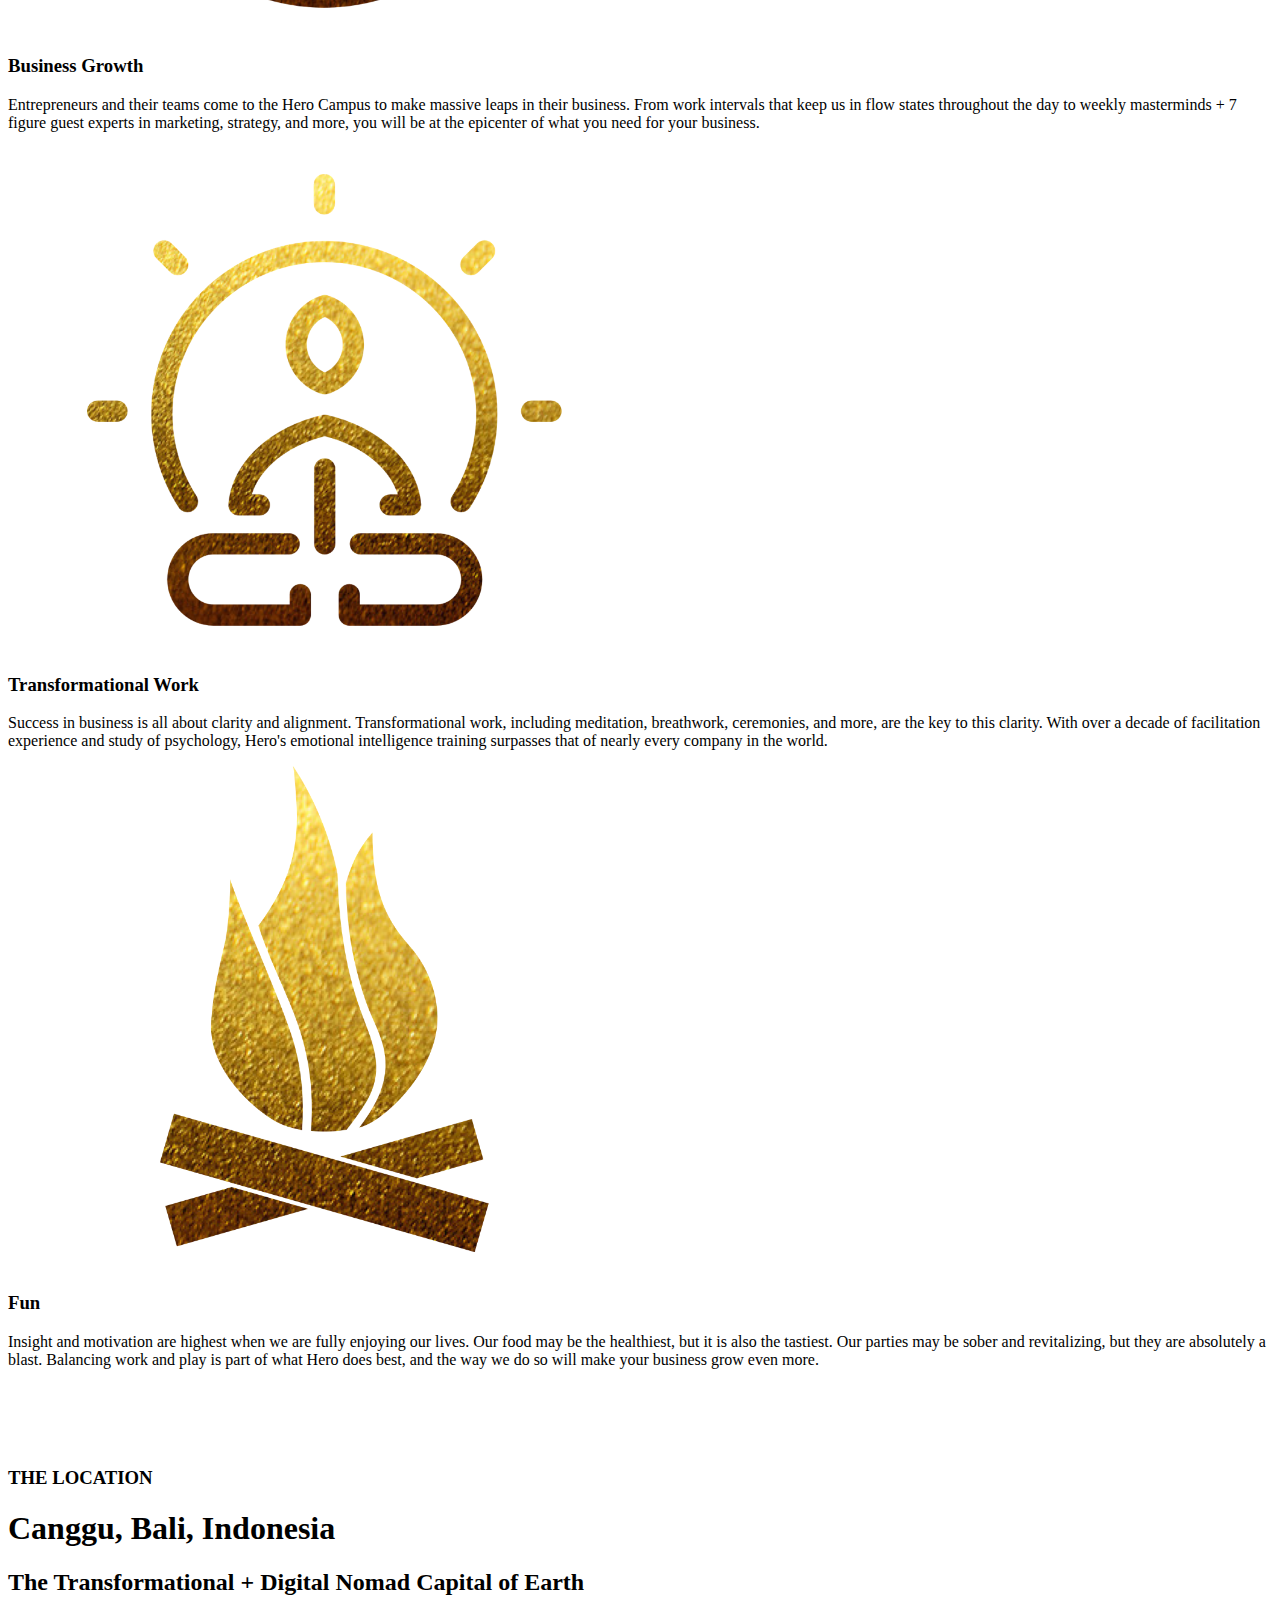
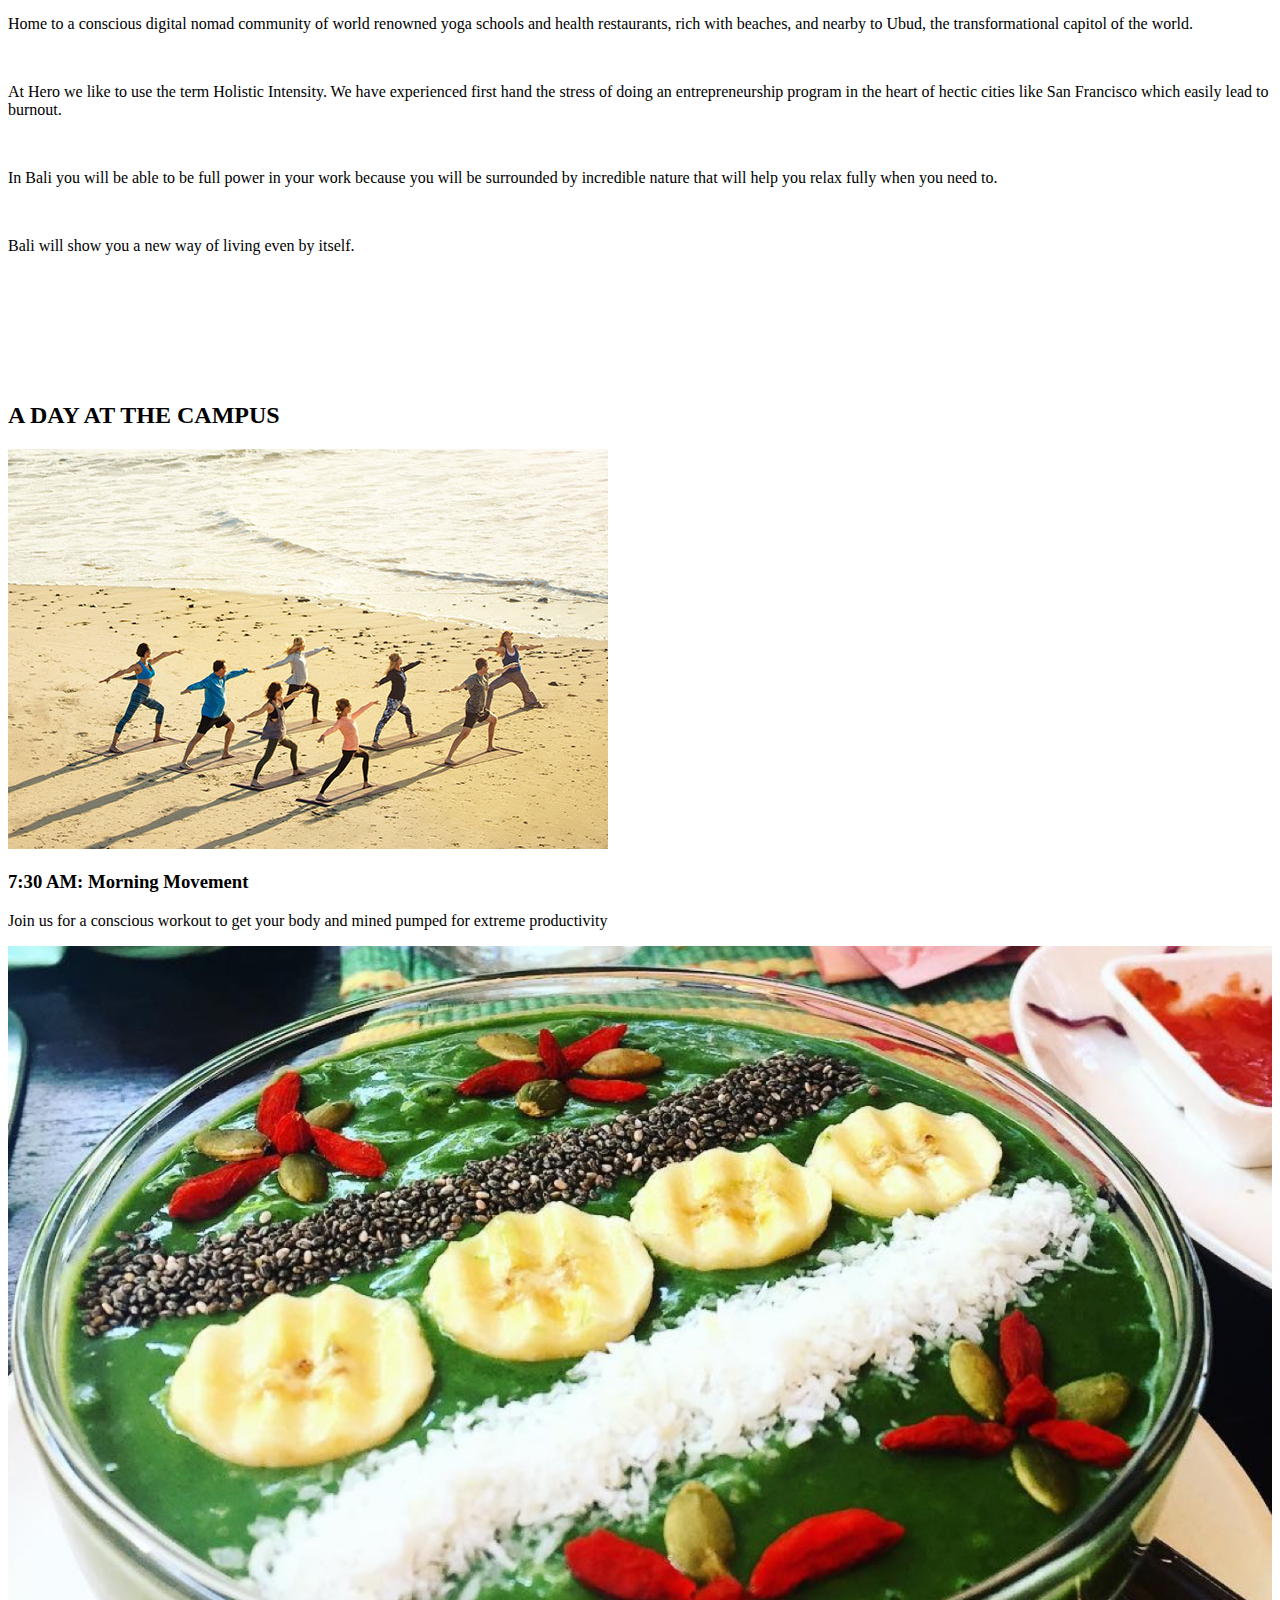
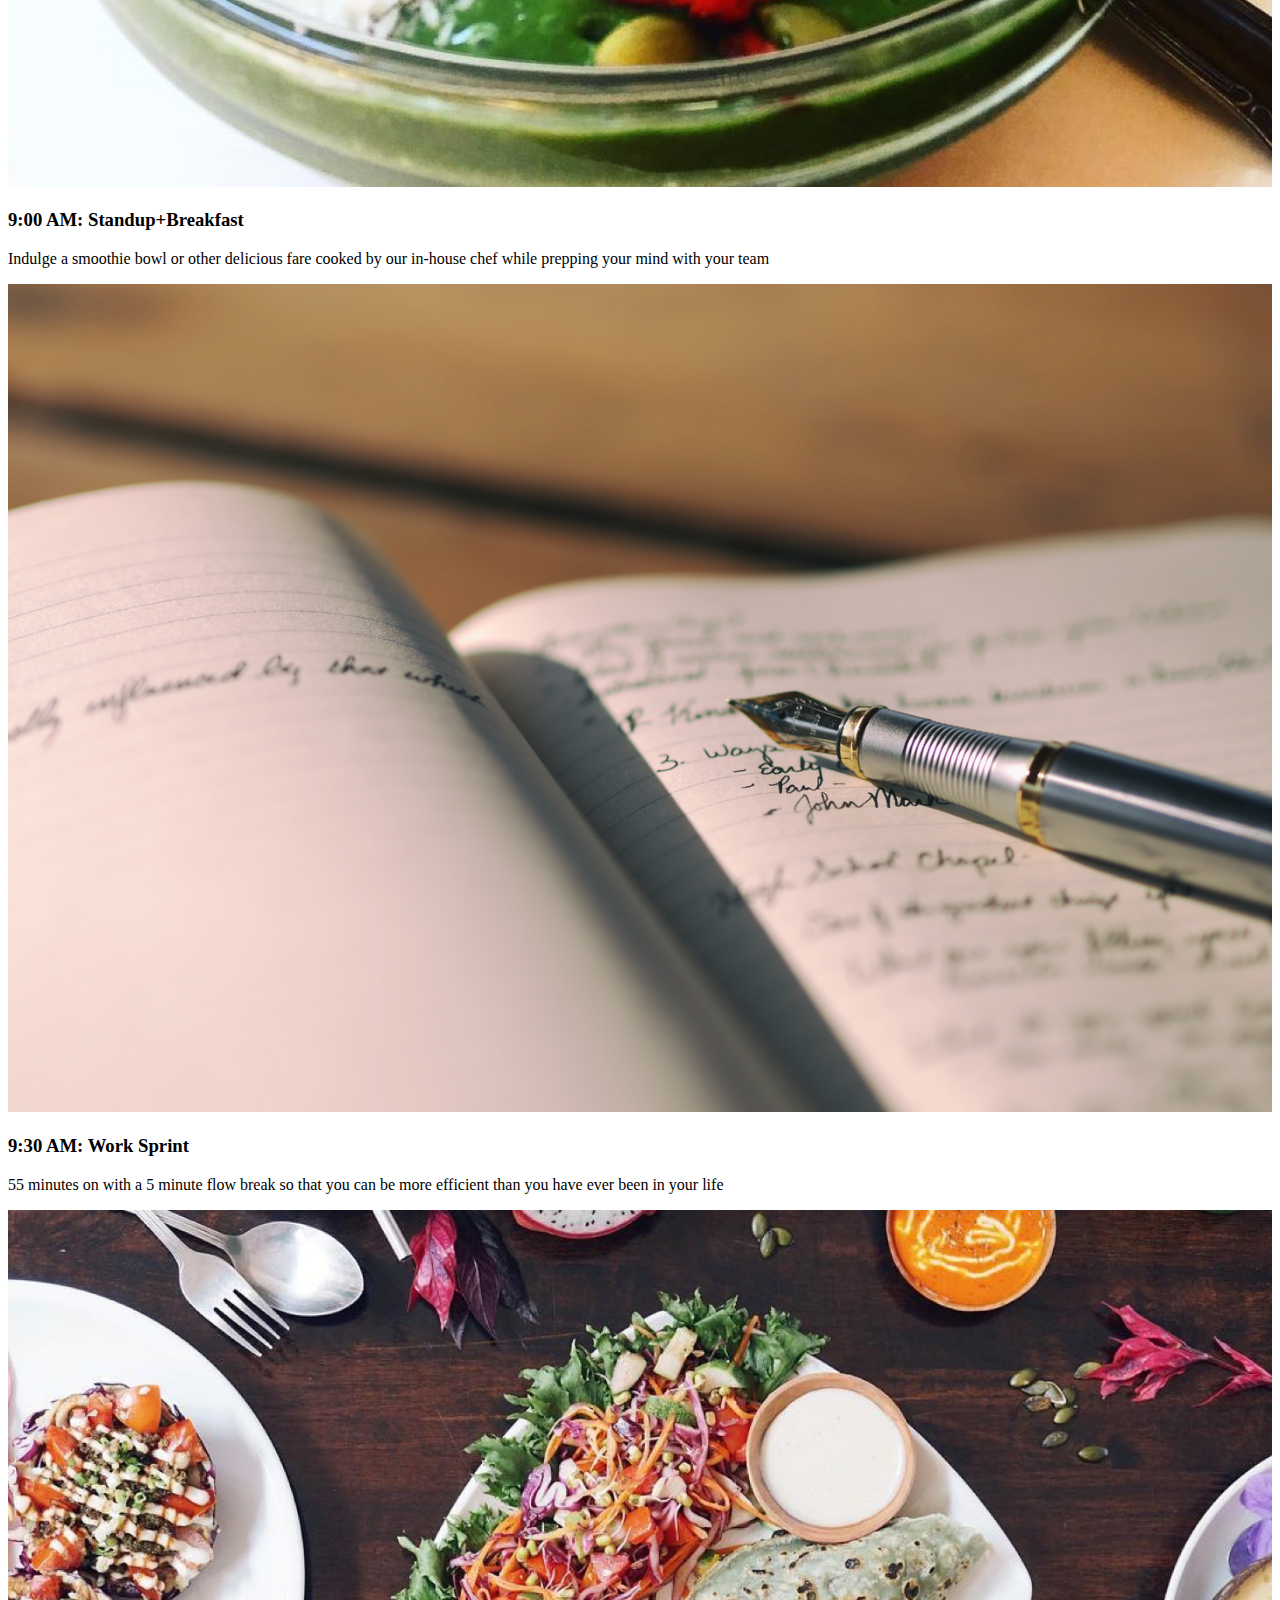
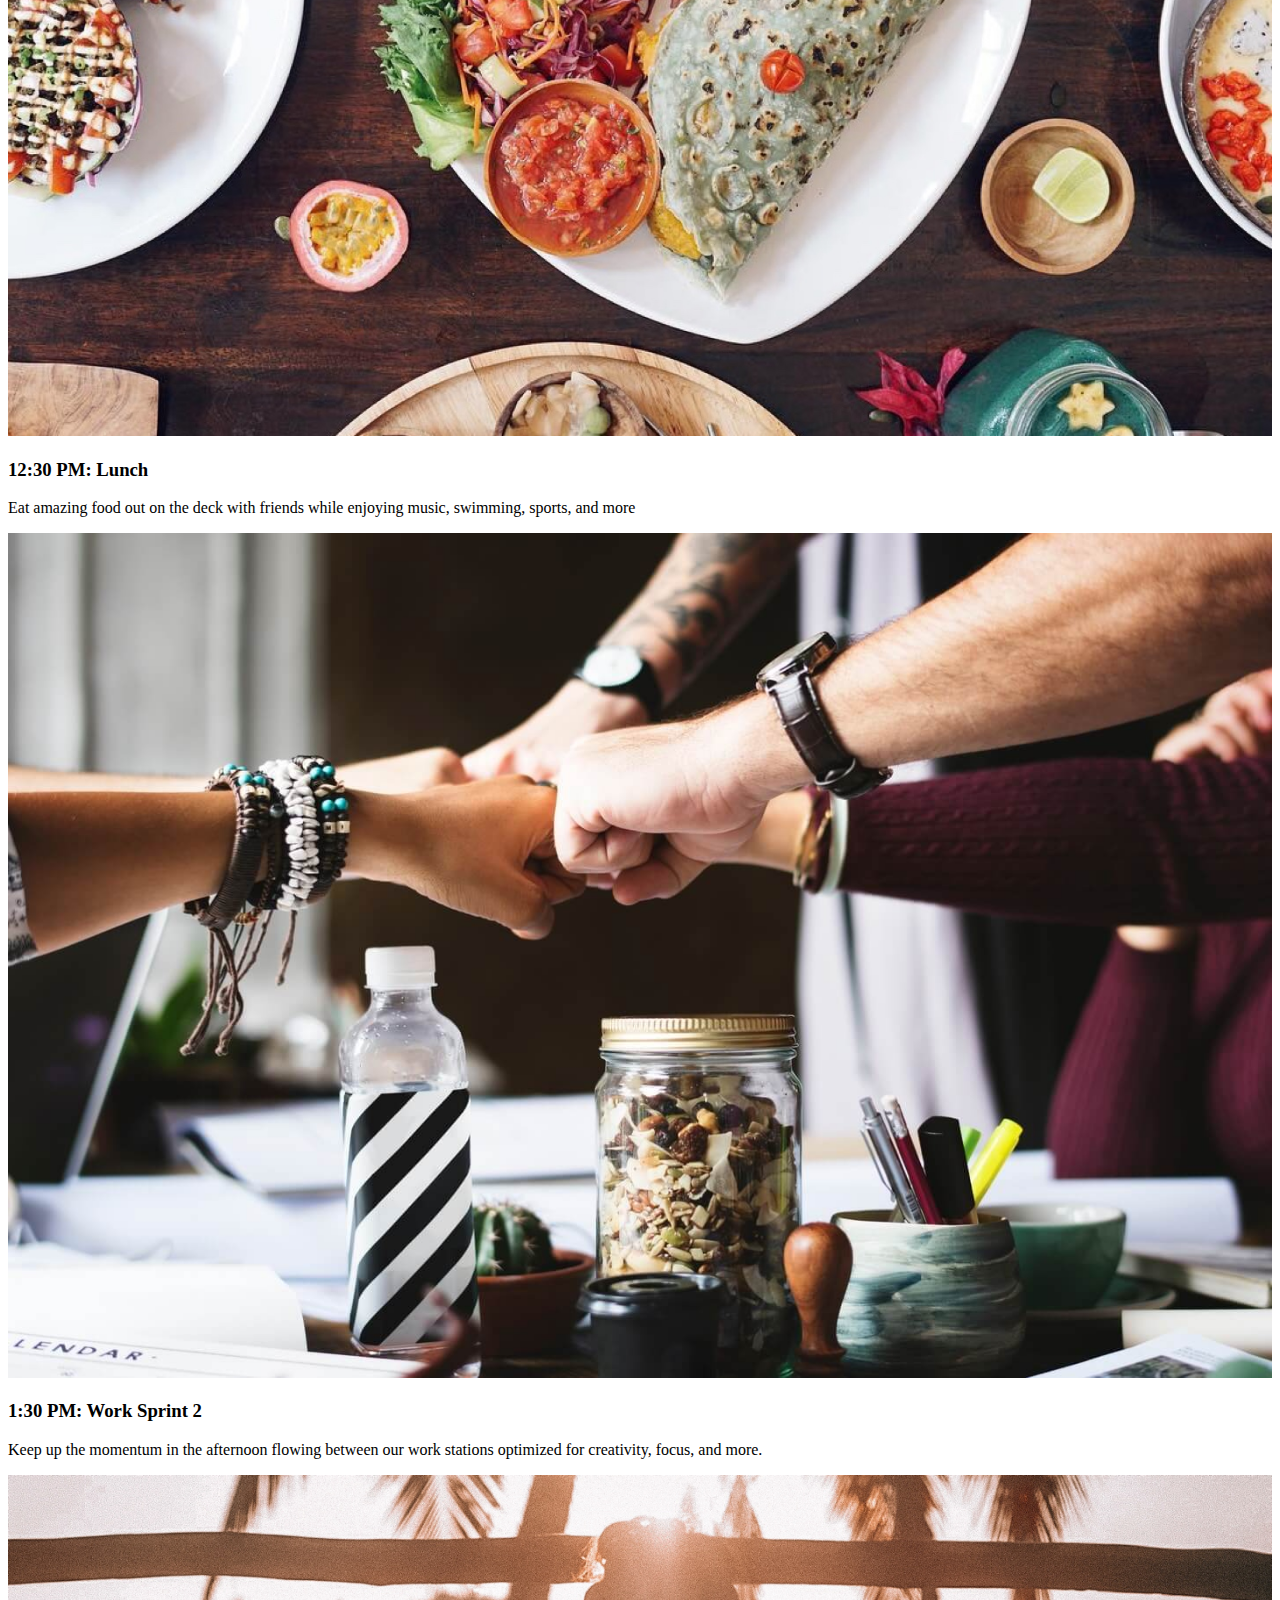
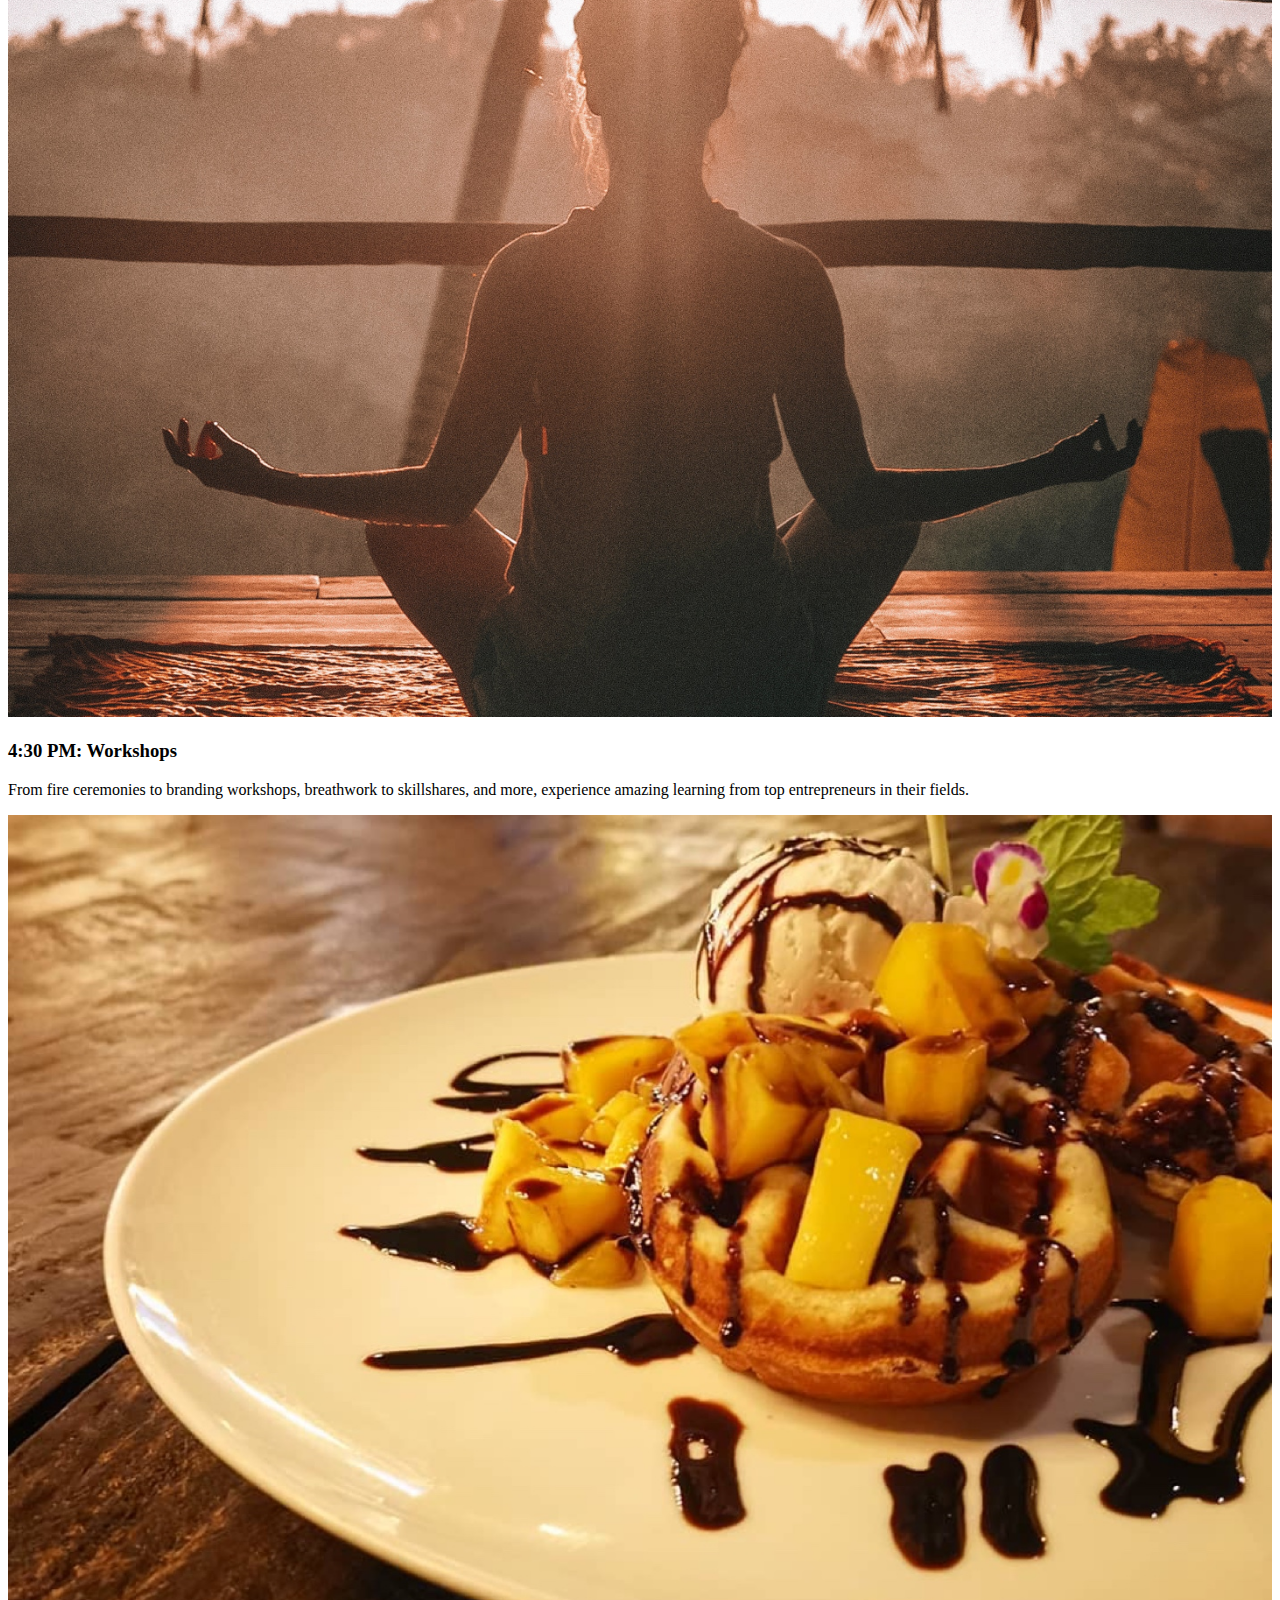
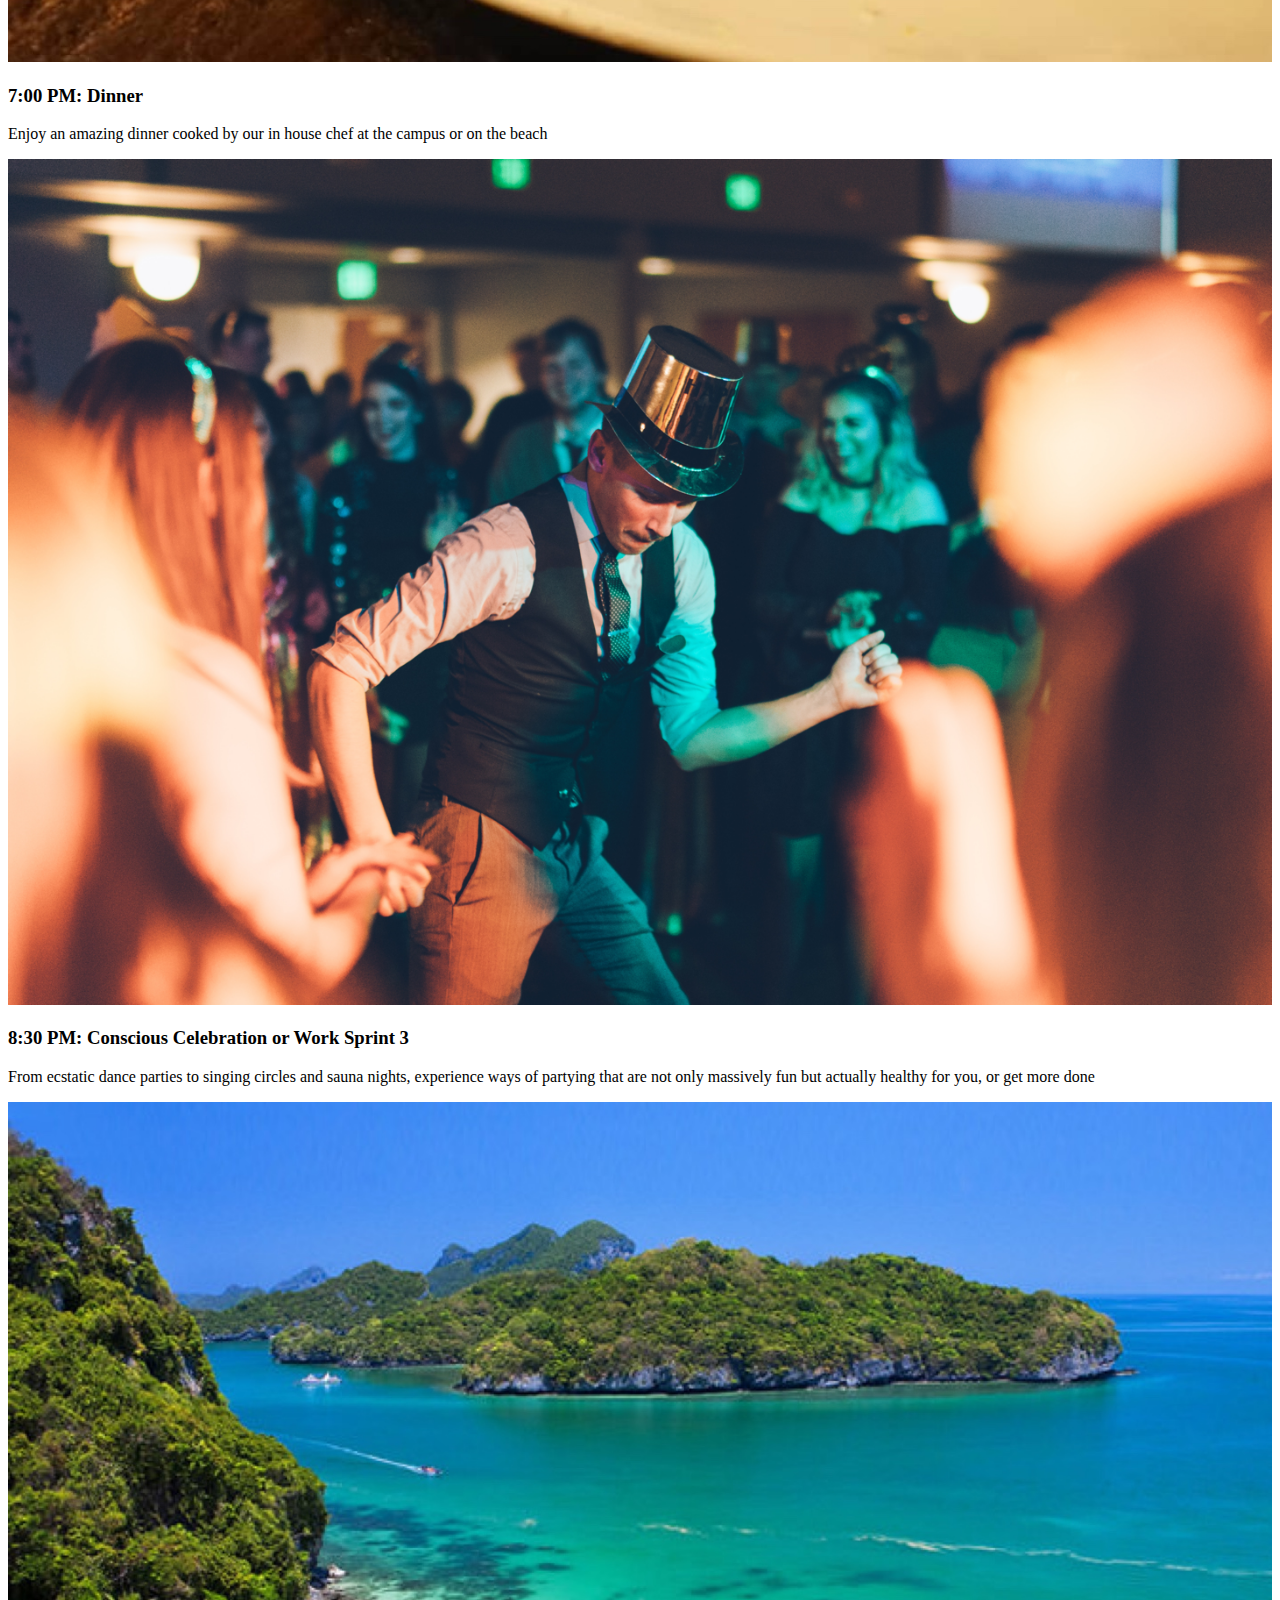
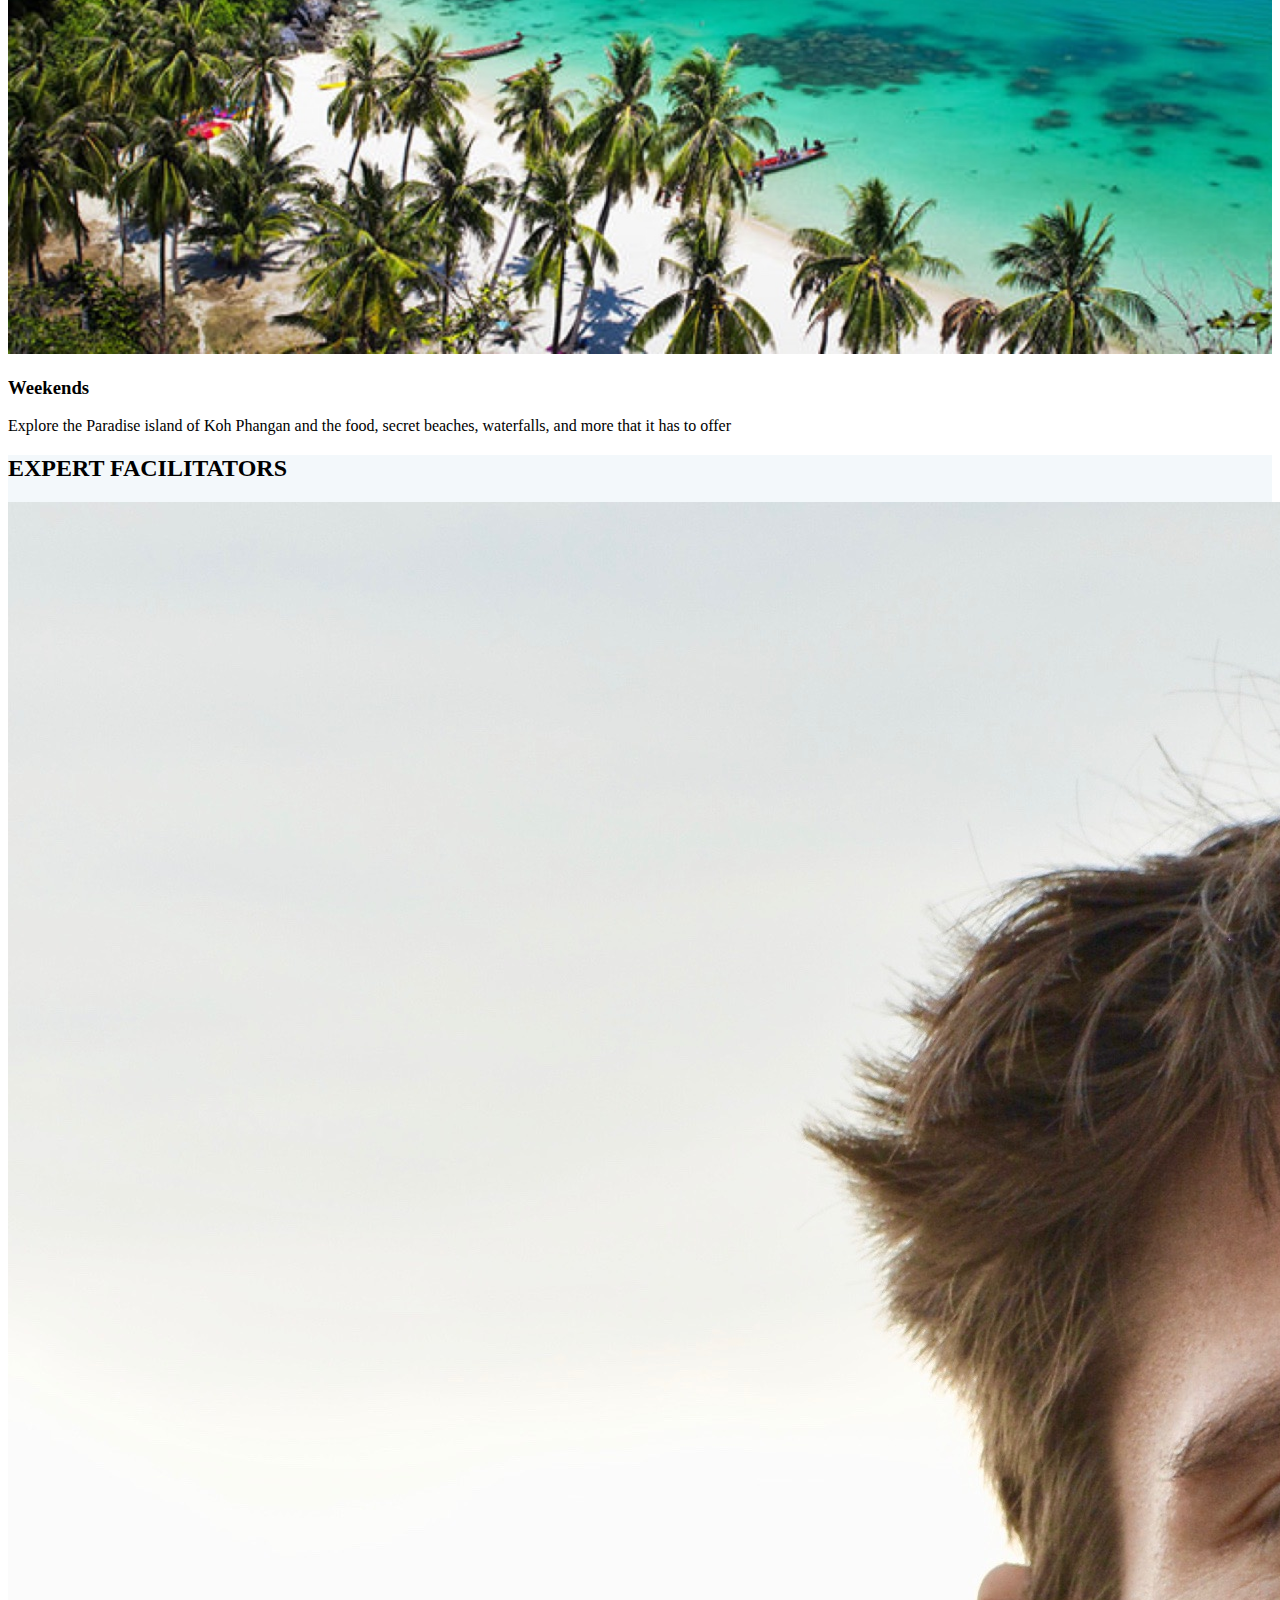
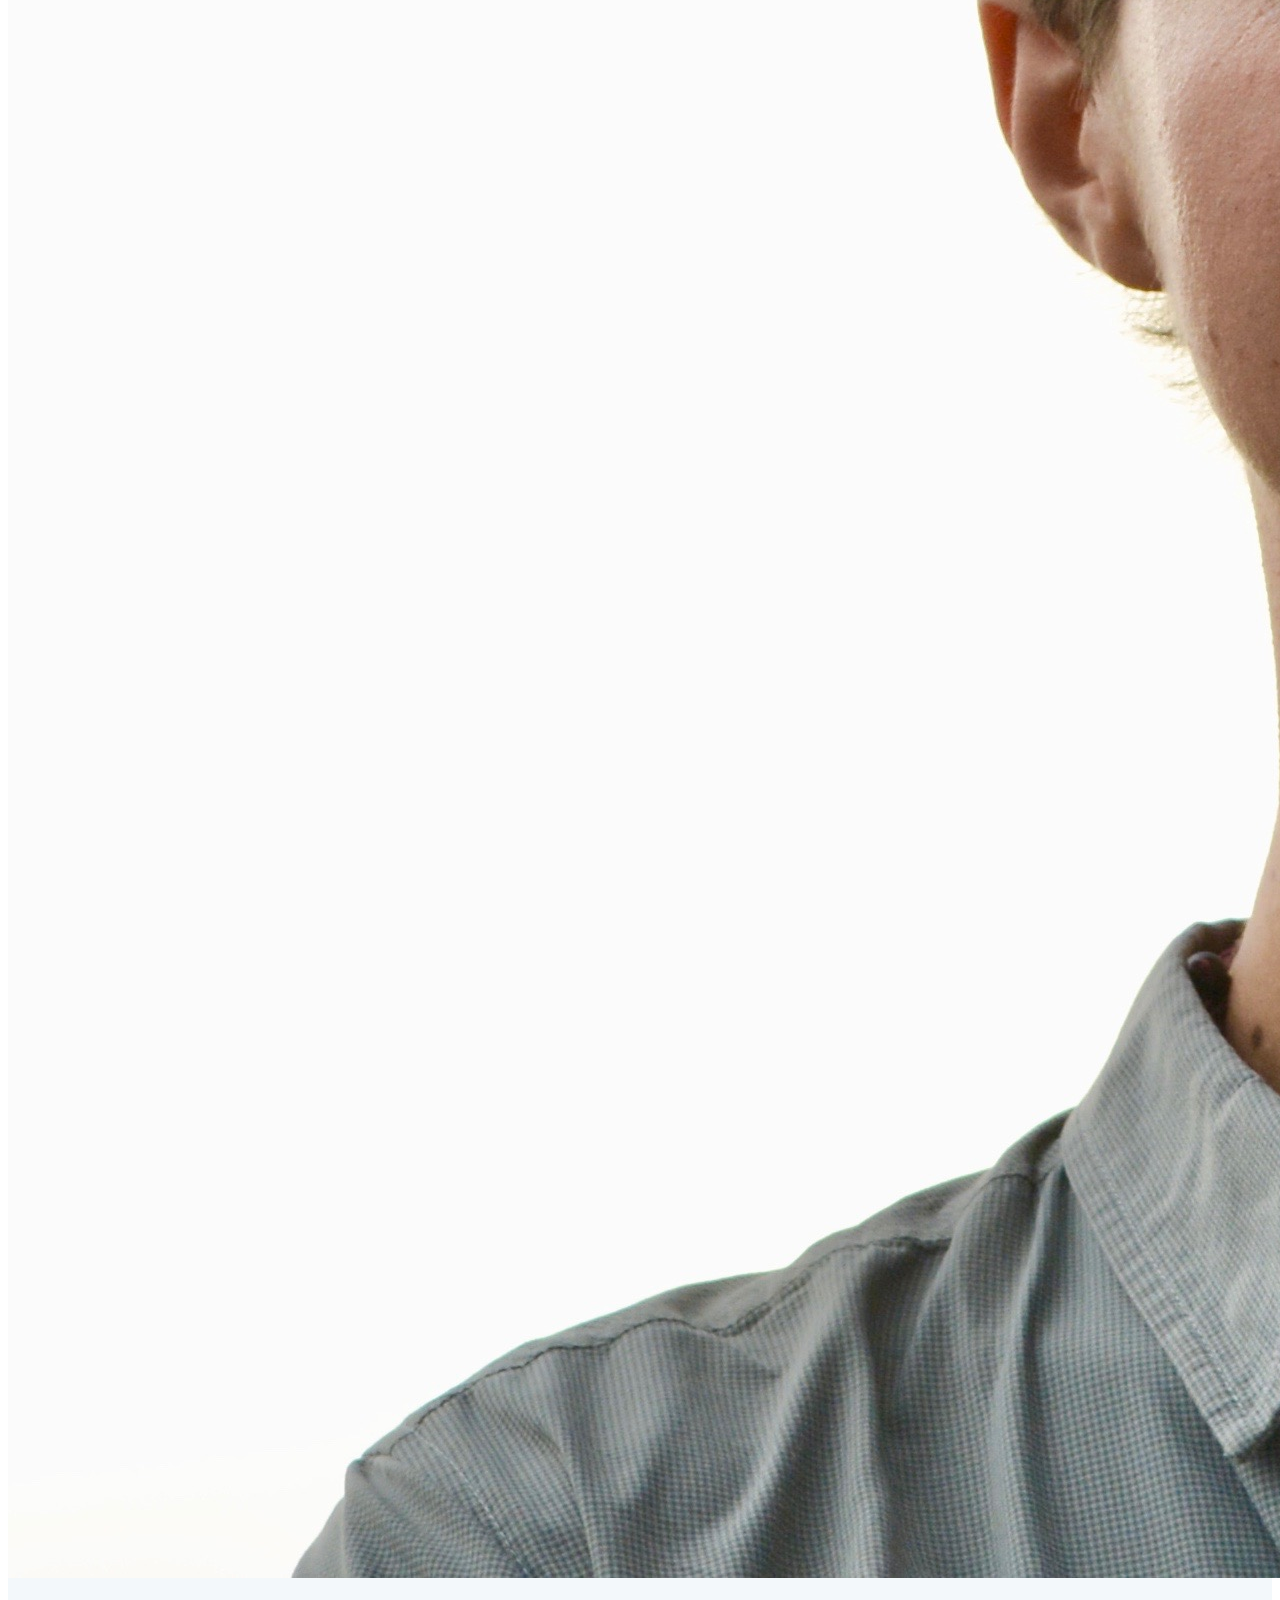
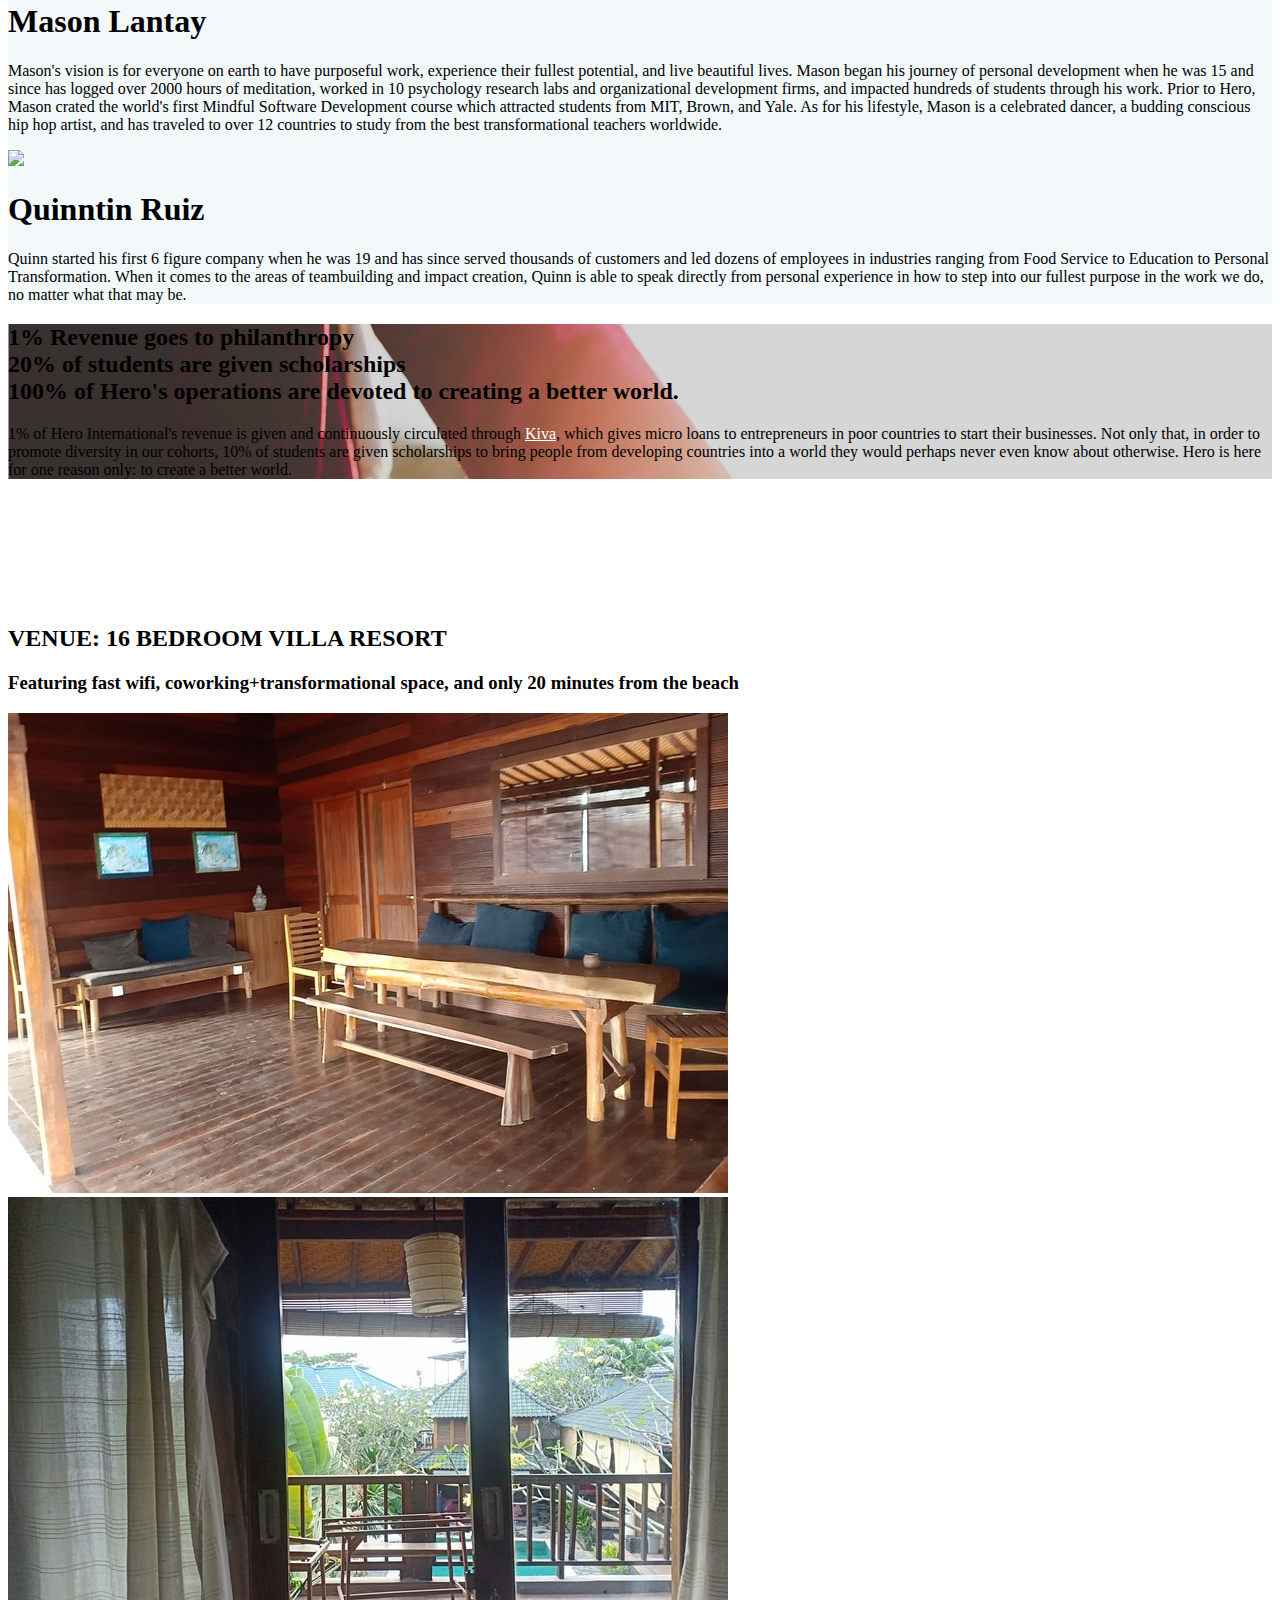
==== commit 5e4def45: "payment links" ====
--- a/campus.html
+++ b/campus.html
@@ -152,7 +152,7 @@
 	
 	
 						</h3>
-						<a href="#signup" class="mv-button-blue text-center mx-auto mt-8 lg:mb-10" target="blank">Request Application</a>
+						<a href="#signup" class="mv-button-blue text-center mx-auto mt-8 lg:mb-10" target="blank">Sign Up</a>
 					</div>
 				</div>
 			</div>
@@ -925,7 +925,7 @@
         
 
       </div>
-      <!-- <a href="https://goo.gl/forms/hJm59zlbs1HhPXLl1" class="mv-button-blue text-center mx-auto mt-8 lg:mb-10" target="blank">Request Application</a> -->
+      <!-- <a href="https://home.herointernational.org/order-form31062356" class="mv-button-blue text-center mx-auto mt-8 lg:mb-10" target="blank">Sign Up</a> -->
 
 		</div> 
 
@@ -934,7 +934,7 @@
 
 	<!-- Section with centered text -->
 	<section>
-		<div class="container mx-auto py-12 px-4 md:px-0" style="padding-top:0%">
+		<div class="container mx-auto py-12 px-4 md:px-0" id="signup" style="padding-top:0%">
 			<div class="w-full md:w-1/2 mx-auto text-left">
 				<!-- <h1 class="receive font-gilroy-bold text-2xl md:text-3xl mt-2">A Better Programming Experience </h1>
 				<span><b>at a fraction of the cost from similarly-valued online bootcamps</b> </span> -->
@@ -985,7 +985,7 @@
 					</div>
 					
 			
-					<div class="inline-block"><a href="https://docs.google.com/forms/d/e/1FAIpQLScW9R1Ejkpg0jLNnRJv7IeRjX2xAjnDIhn0_z6m17NRievayw/viewform?usp=sf_link" target="blank" class="mv-button-blue  sb_fields-package-apply_link">Request Application</a> </div>
+					<div class="inline-block"><a href="https://home.herointernational.org/order-form31062356" target="blank" class="mv-button-blue  sb_fields-package-apply_link">Sign Up</a> </div>
 				<!--	<br> <h5 class="mt-1 mb-6 font-gilroy-medium ">(space limited to 14 people)</h5>--!>
 				</div>
 		</div>
